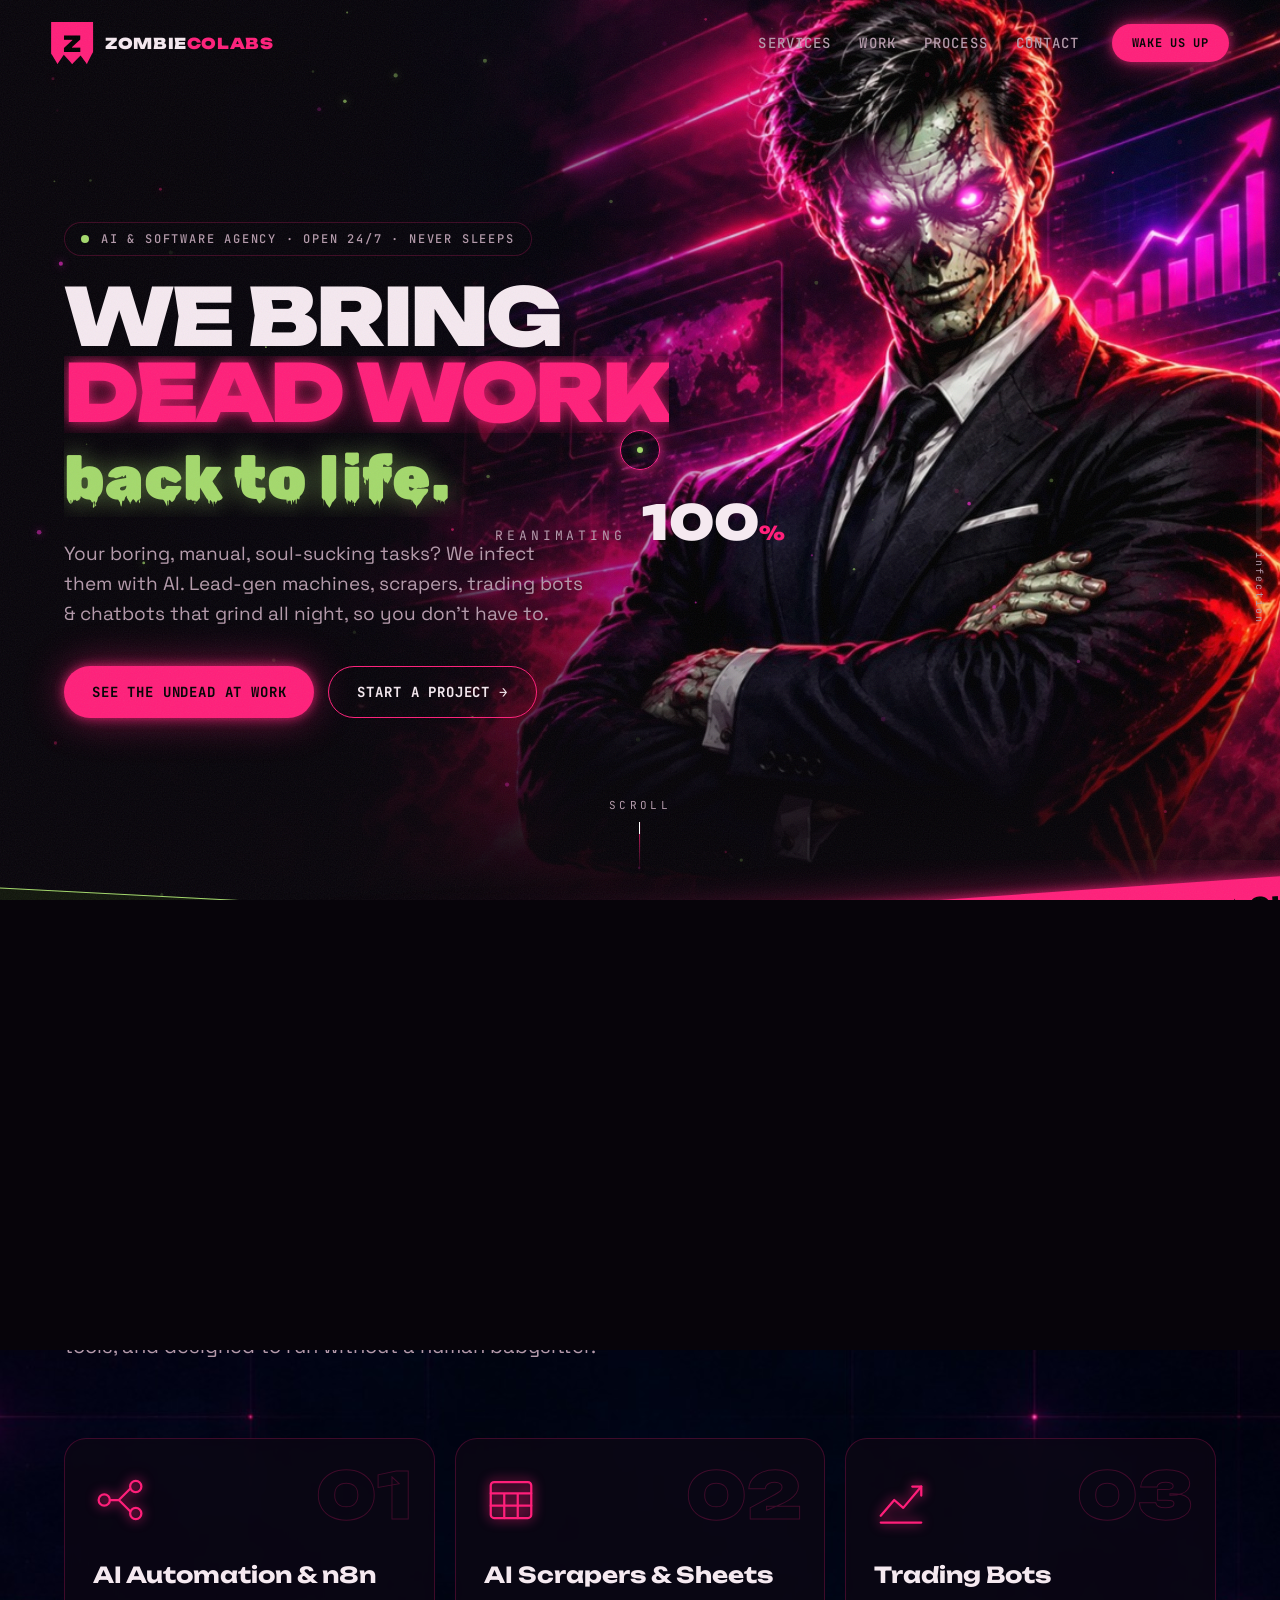
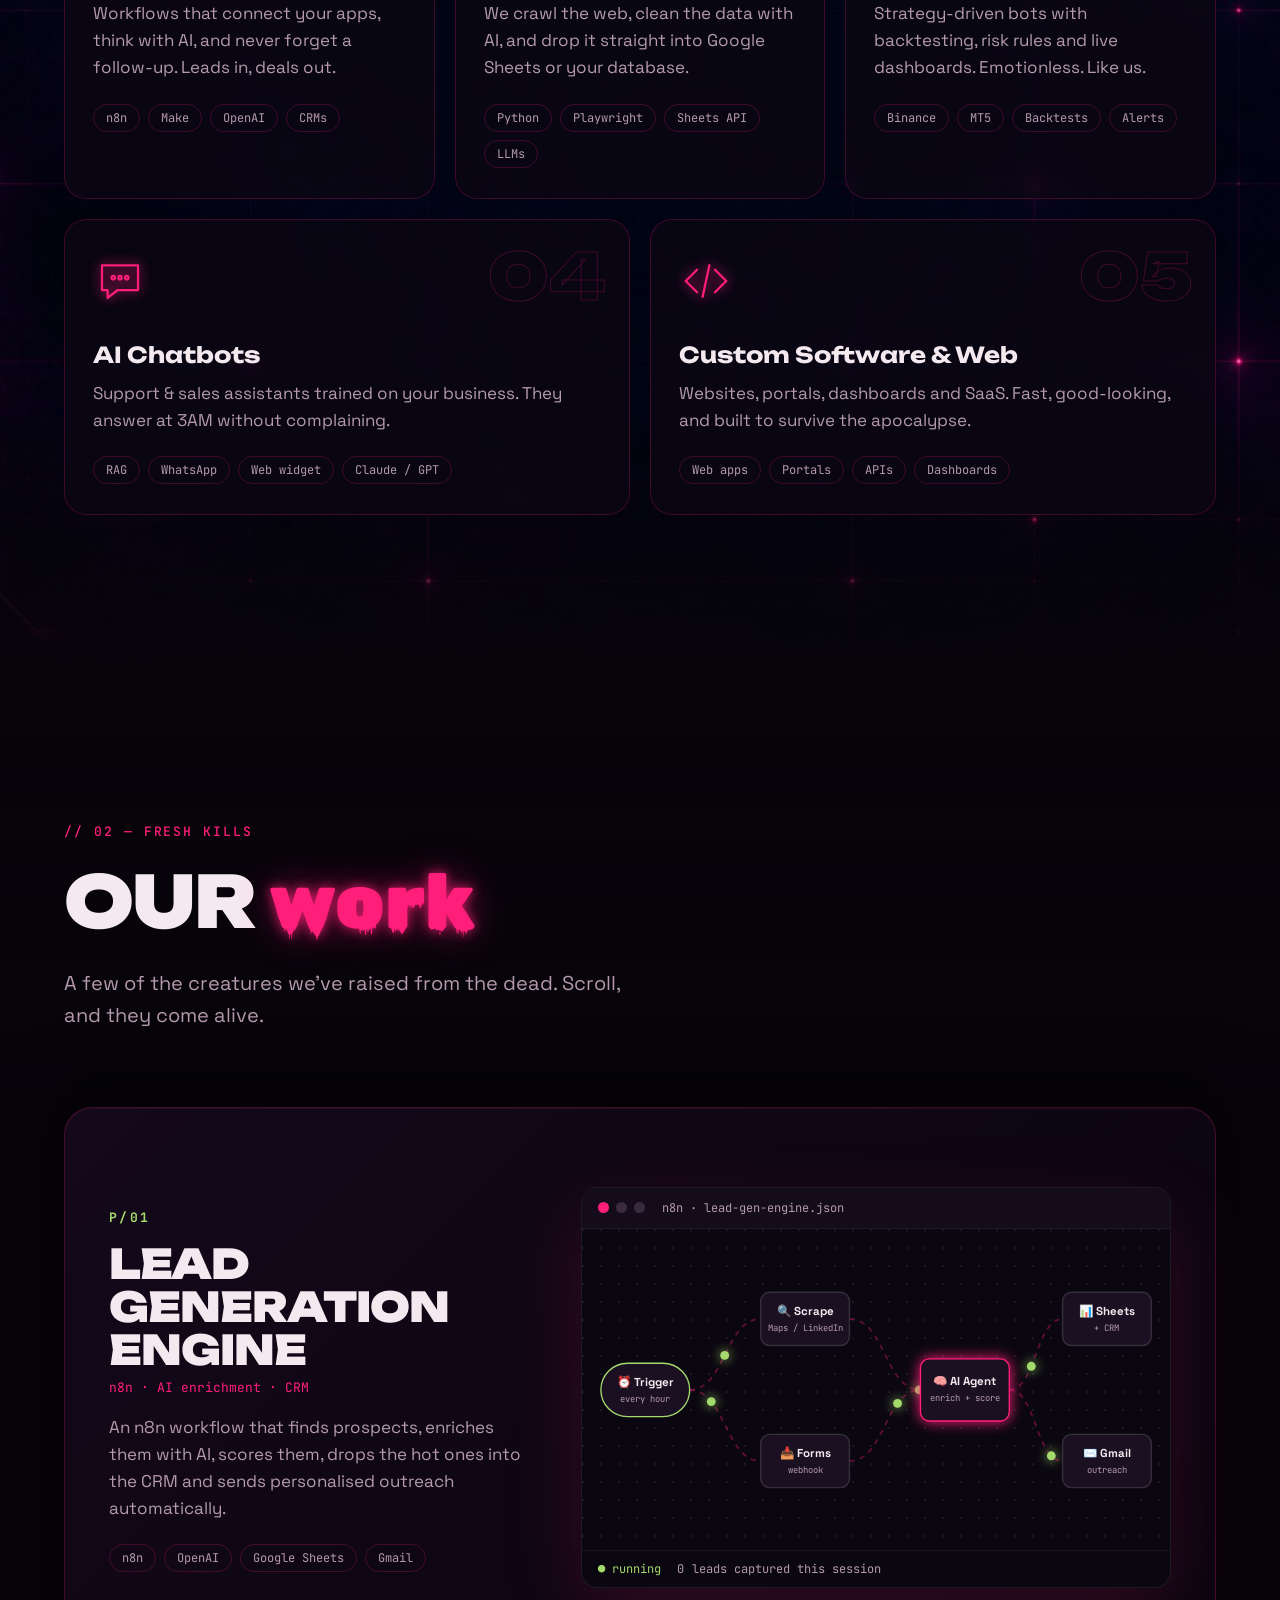
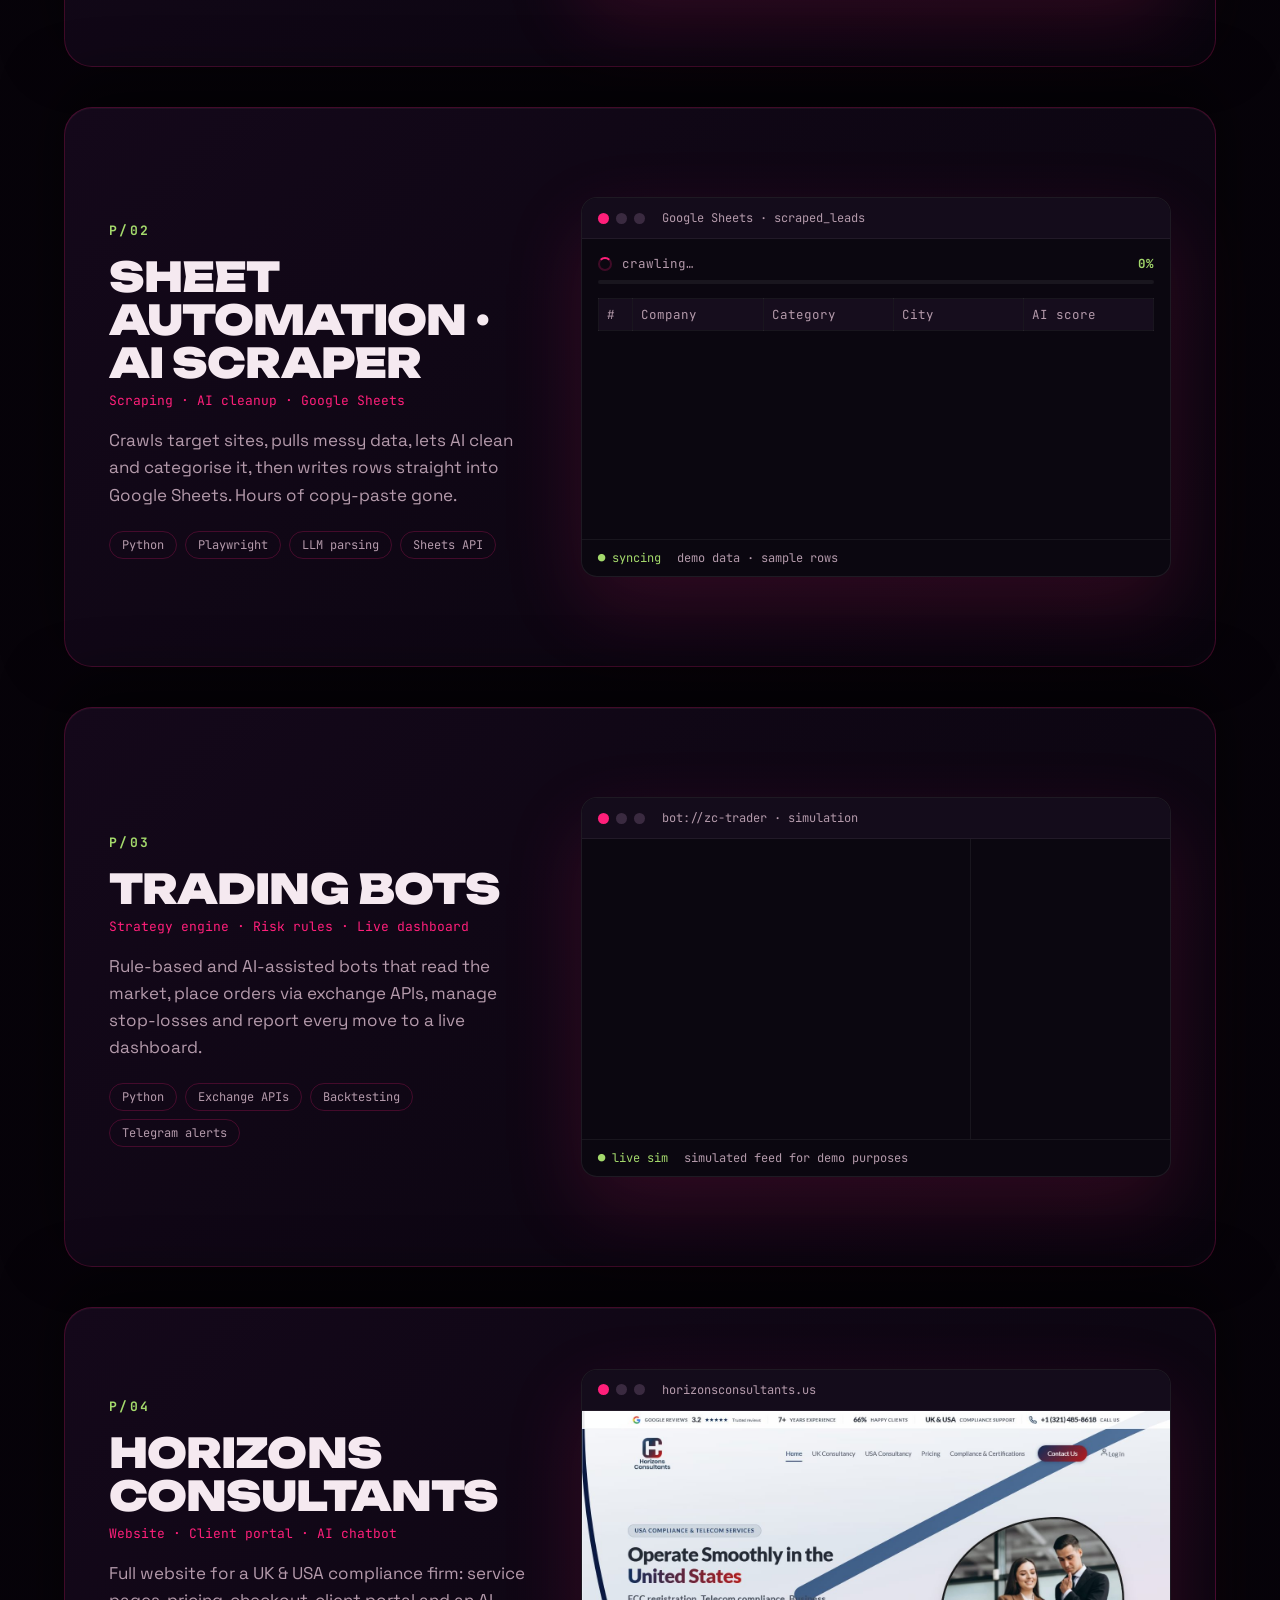
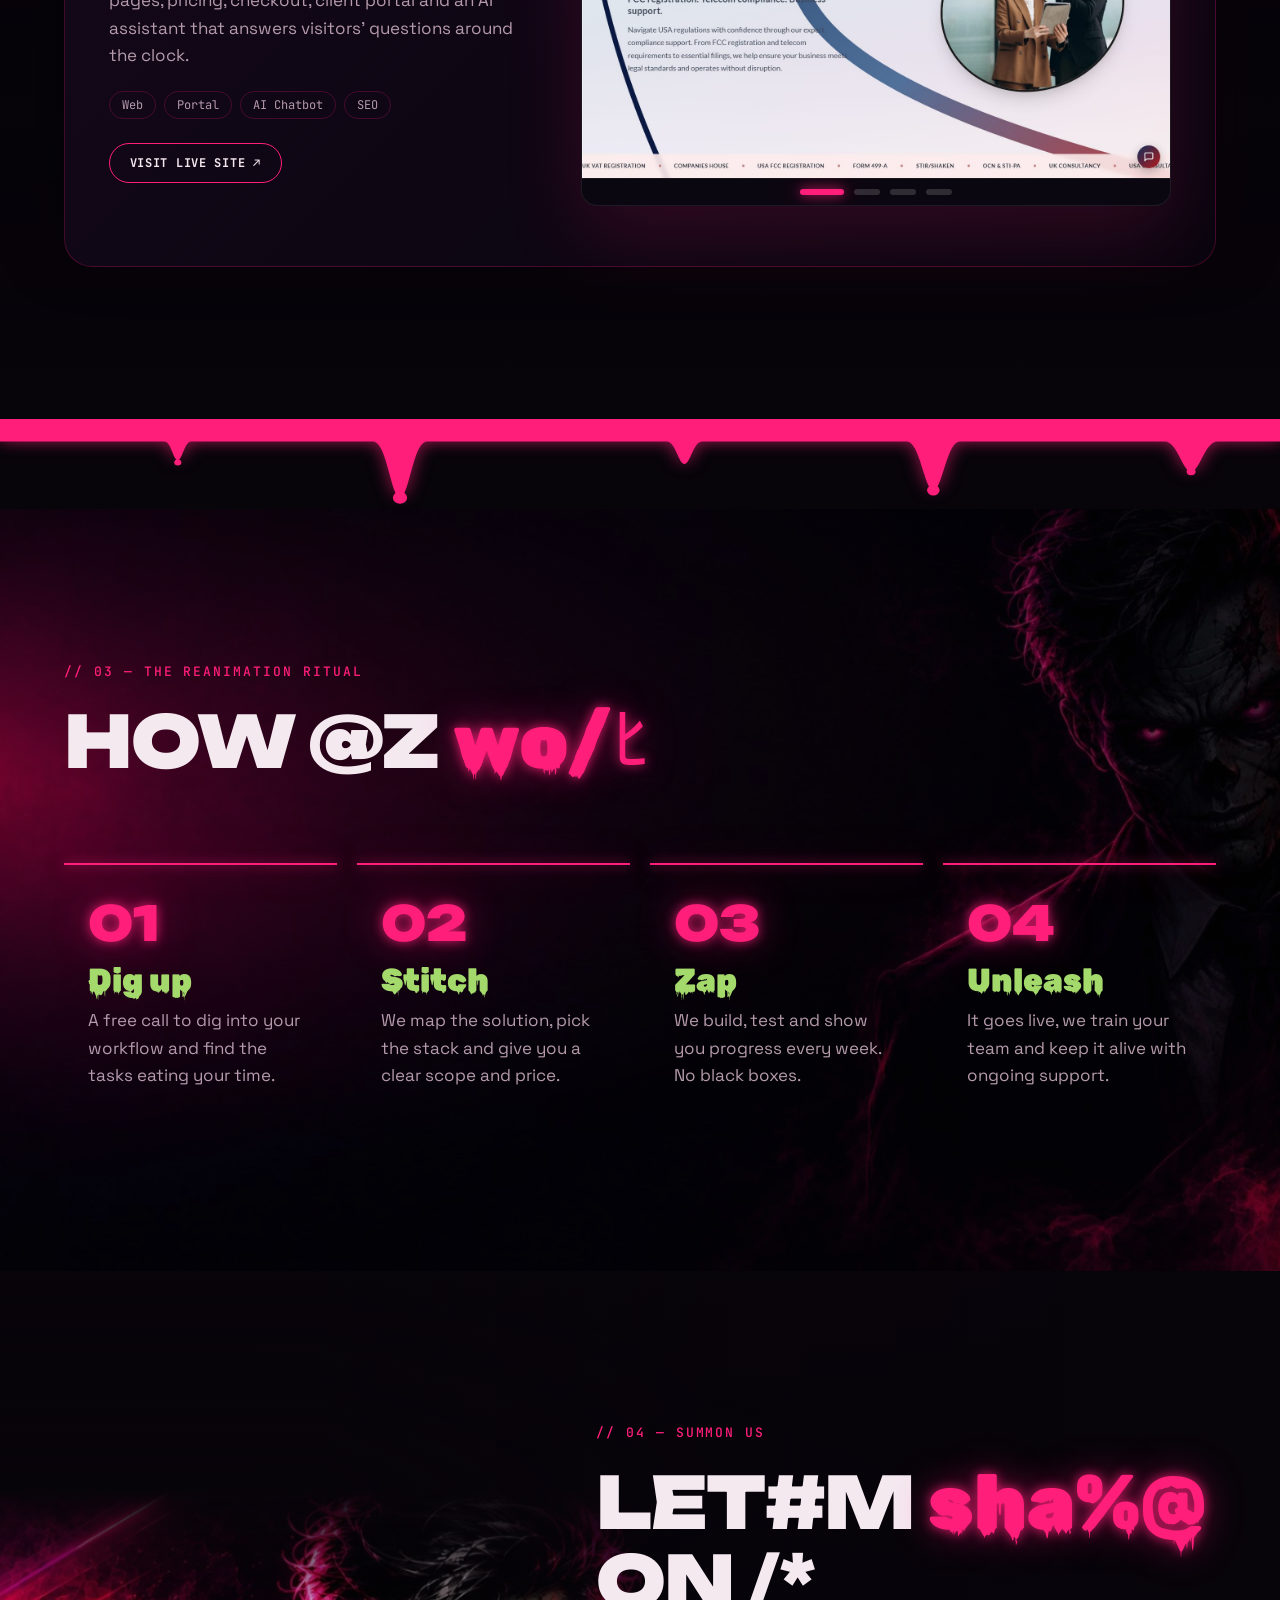
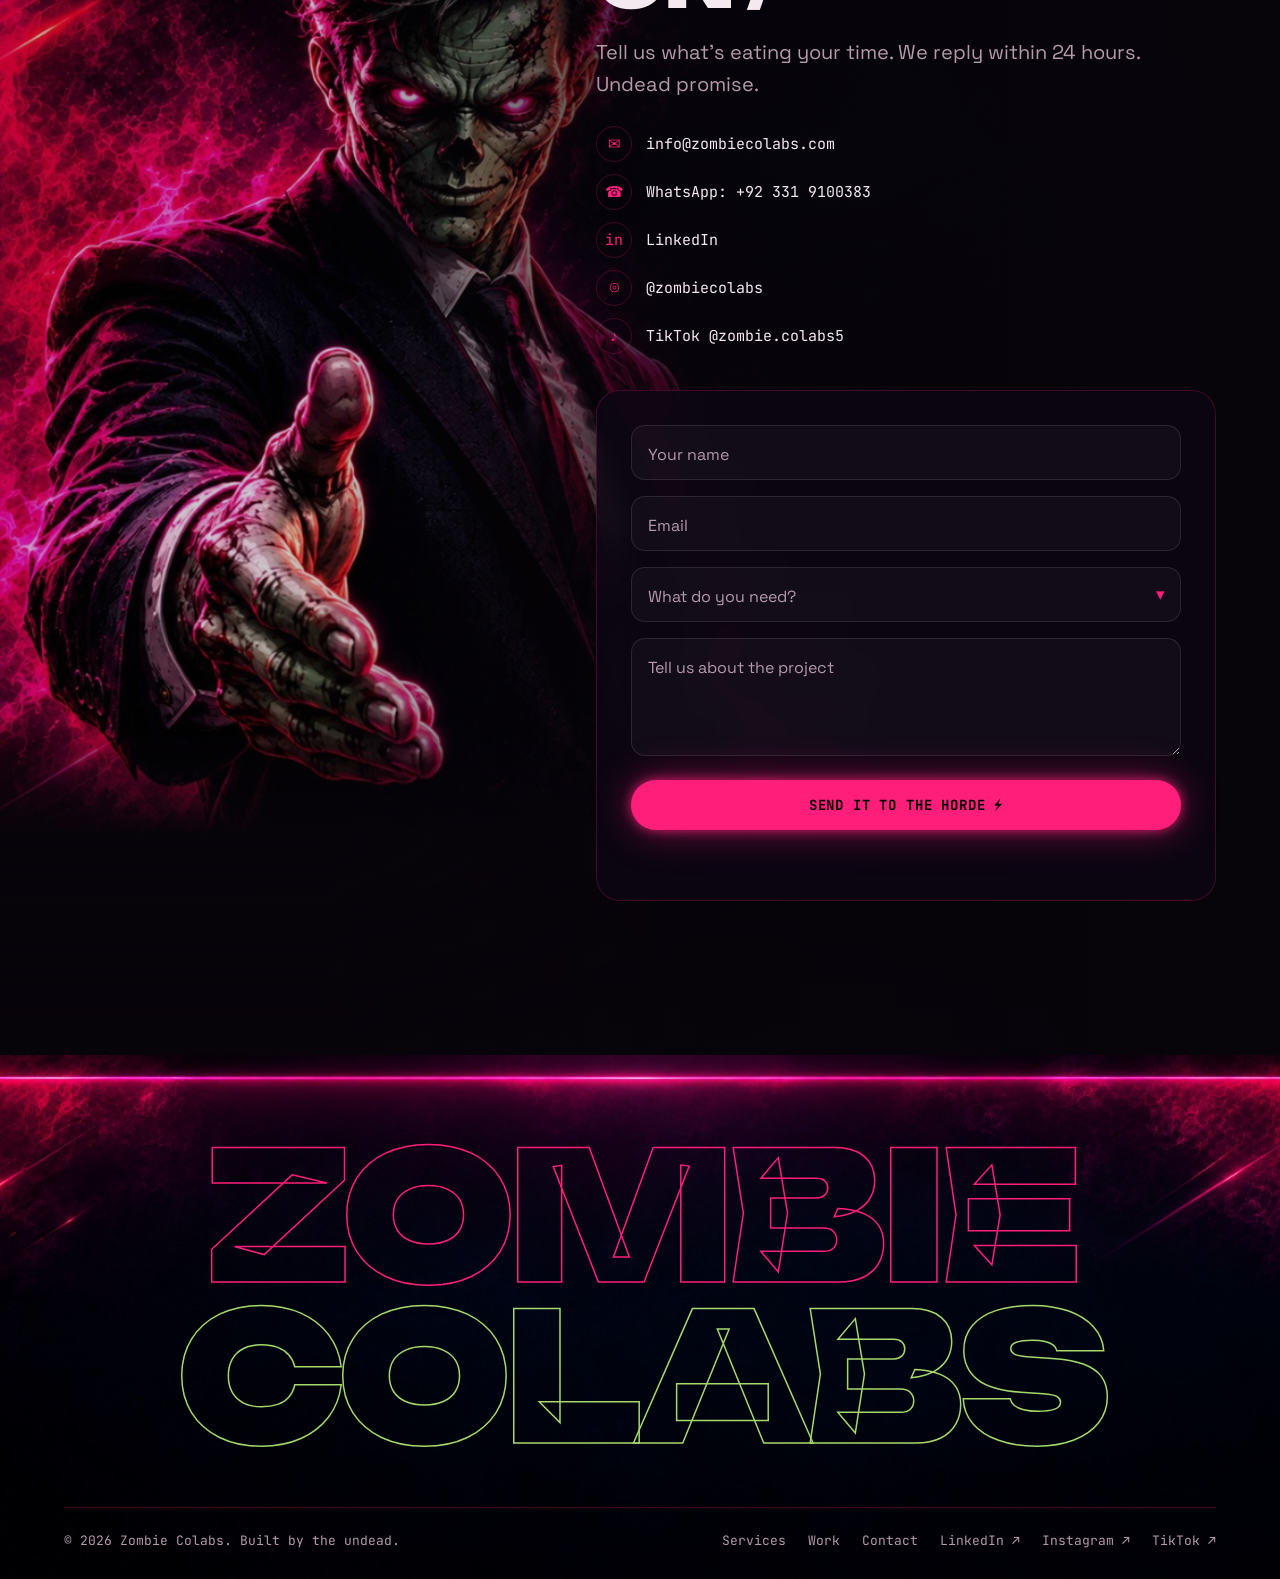
==== index.html @ 3952ccaa "Contact form: make honeypot a checkbox so autofill can't trip it Co-Authored-By: Claude Opus 5.5 <no" ====
<!DOCTYPE html>
<html lang="en">
<head>
  <meta charset="UTF-8">
  <meta name="viewport" content="width=device-width, initial-scale=1.0">
  <title>Zombie Colabs | AI & Software That Never Sleeps</title>
  <meta name="description" content="Zombie Colabs builds AI automations, n8n lead-generation workflows, AI scrapers, trading bots, chatbots and custom software that work 24/7.">
  <meta property="og:title" content="Zombie Colabs | AI & Software That Never Sleeps">
  <meta property="og:description" content="AI automations, scrapers, trading bots, chatbots and custom software. Built by the undead, for the living.">
  <meta property="og:image" content="assets/img/hero.jpg">
  <meta name="theme-color" content="#07040a">
  <link rel="icon" href="data:image/svg+xml,<svg xmlns='http://www.w3.org/2000/svg' viewBox='0 0 100 100'><text y='.9em' font-size='90'>🧟</text></svg>">
  <link rel="preconnect" href="https://fonts.googleapis.com">
  <link rel="preconnect" href="https://fonts.gstatic.com" crossorigin>
  <link href="https://fonts.googleapis.com/css2?family=Unbounded:wght@400;700;900&family=Rubik+Wet+Paint&family=Space+Grotesk:wght@400;500;700&family=JetBrains+Mono:wght@400;700&display=swap" rel="stylesheet">
  <link rel="preload" as="image" href="assets/img/hero.jpg">
  <link rel="stylesheet" href="css/style.css">
</head>
<body class="is-loading">

  <!-- ============ PRELOADER: flatline -> heartbeat -> reanimated ============ -->
  <div class="loader" id="loader" aria-hidden="true">
    <svg class="loader__ekg" viewBox="0 0 600 120" preserveAspectRatio="none">
      <path d="M0 60 H180 L200 60 L215 20 L235 105 L255 5 L275 90 L290 60 H380 L395 45 L410 75 L420 60 H600"/>
    </svg>
    <div class="loader__txt">
      <span class="loader__label">REANIMATING</span>
      <span class="loader__pct" id="loaderPct">0</span>
    </div>
    <div class="loader__curtain loader__curtain--top"></div>
    <div class="loader__curtain loader__curtain--bot"></div>
  </div>

  <!-- ============ CURSOR + SPORES ============ -->
  <div class="cursor" id="cursor"><span class="cursor__label">BITE</span></div>
  <div class="cursor-dot" id="cursorDot"></div>
  <canvas id="spores" aria-hidden="true"></canvas>
  <div class="grain" aria-hidden="true"></div>
  <div class="infection" aria-hidden="true"><span id="infectionBar"></span><em>infection</em></div>

  <!-- ============ NAV ============ -->
  <header class="nav" id="nav">
    <a href="#top" class="logo" data-hover>
      <span class="logo__mark">Z</span>
      <span class="logo__word">ZOMBIE<b>COLABS</b></span>
    </a>
    <nav class="nav__links" id="navLinks">
      <a href="#services" data-hover>Services</a>
      <a href="#work" data-hover>Work</a>
      <a href="#ritual" data-hover>Process</a>
      <a href="#contact" data-hover>Contact</a>
    </nav>
    <a href="#contact" class="btn btn--sm magnetic" data-hover><span>Wake us up</span></a>
    <button class="burger" id="burger" aria-label="Open menu" aria-expanded="false"><span></span><span></span></button>
  </header>

  <main id="top">

    <!-- ============ HERO ============ -->
    <section class="hero" id="hero">
      <div class="hero__art" id="heroArt">
        <img src="assets/img/hero.jpg" alt="Zombie Colabs mascot: a zombie in a black suit with glowing pink eyes in front of analytics dashboards">
        <i class="eye" style="--x:75.4%;--y:23.9%"></i>
        <i class="eye" style="--x:80.3%;--y:23.6%"></i>
        <div class="hero__lasers"><i></i><i></i><i></i></div>
      </div>
      <div class="hero__fog"></div>

      <div class="hero__content">
        <p class="kicker reveal"><span class="pulse"></span> AI &amp; SOFTWARE AGENCY · OPEN 24/7 · NEVER SLEEPS</p>
        <h1 class="hero__title">
          <span class="line"><span class="glitch" data-text="WE BRING">WE BRING</span></span>
          <span class="line"><span class="glitch glitch--pink" data-text="DEAD WORK">DEAD WORK</span></span>
          <span class="line"><span class="wet">back to life.</span></span>
        </h1>
        <p class="hero__sub reveal">Your boring, manual, soul-sucking tasks? We infect them with AI. Lead-gen machines, scrapers, trading bots &amp; chatbots that grind all night, so you don't have to.</p>
        <div class="hero__cta reveal">
          <a href="#work" class="btn magnetic" data-hover><span>See the undead at work</span></a>
          <a href="#contact" class="btn btn--ghost magnetic" data-hover><span>Start a project →</span></a>
        </div>
      </div>

      <a href="#services" class="scroll-hint" data-hover aria-label="Scroll down">
        <span>SCROLL</span><i></i>
      </a>
    </section>

    <!-- ============ MARQUEE X ============ -->
    <div class="tape-wrap" aria-hidden="true">
      <div class="tape tape--pink"><div class="tape__track">
        <span>AUTOMATE ✦ SCRAPE ✦ TRADE ✦ CHAT ✦ BUILD ✦ REPEAT ✦ AUTOMATE ✦ SCRAPE ✦ TRADE ✦ CHAT ✦ BUILD ✦ REPEAT ✦&nbsp;</span>
        <span>AUTOMATE ✦ SCRAPE ✦ TRADE ✦ CHAT ✦ BUILD ✦ REPEAT ✦ AUTOMATE ✦ SCRAPE ✦ TRADE ✦ CHAT ✦ BUILD ✦ REPEAT ✦&nbsp;</span>
      </div></div>
      <div class="tape tape--green"><div class="tape__track">
        <span>🧠 BRAINS NOT BUDGETS 🧠 BUILT BY THE UNDEAD 🧠 WORKS WHILE YOU SLEEP 🧠 BRAINS NOT BUDGETS 🧠 BUILT BY THE UNDEAD 🧠 WORKS WHILE YOU SLEEP&nbsp;</span>
        <span>🧠 BRAINS NOT BUDGETS 🧠 BUILT BY THE UNDEAD 🧠 WORKS WHILE YOU SLEEP 🧠 BRAINS NOT BUDGETS 🧠 BUILT BY THE UNDEAD 🧠 WORKS WHILE YOU SLEEP&nbsp;</span>
      </div></div>
    </div>

    <!-- ============ SERVICES ============ -->
    <section class="services section" id="services">
      <div class="section__head">
        <p class="tag">// 01 — THE INFECTION MENU</p>
        <h2 class="h2" data-scramble>What we <em>bite</em> into</h2>
        <p class="lead reveal">Pick your poison. Every build is custom, wired into your tools, and designed to run without a human babysitter.</p>
      </div>

      <div class="cards">
        <article class="card reveal" data-tilt data-hover>
          <div class="card__num">01</div>
          <svg class="card__ico" viewBox="0 0 48 48"><circle cx="10" cy="24" r="5"/><circle cx="38" cy="12" r="5"/><circle cx="38" cy="36" r="5"/><path d="M15 24h8m0 0 10-10M23 24l10 10"/></svg>
          <h3>AI Automation &amp; n8n</h3>
          <p>Workflows that connect your apps, think with AI, and never forget a follow-up. Leads in, deals out.</p>
          <ul class="chips"><li>n8n</li><li>Make</li><li>OpenAI</li><li>CRMs</li></ul>
        </article>
        <article class="card reveal" data-tilt data-hover>
          <div class="card__num">02</div>
          <svg class="card__ico" viewBox="0 0 48 48"><rect x="6" y="8" width="36" height="32" rx="3"/><path d="M6 18h36M18 18v22M30 18v22M6 29h36"/></svg>
          <h3>AI Scrapers &amp; Sheets</h3>
          <p>We crawl the web, clean the data with AI, and drop it straight into Google Sheets or your database.</p>
          <ul class="chips"><li>Python</li><li>Playwright</li><li>Sheets API</li><li>LLMs</li></ul>
        </article>
        <article class="card reveal" data-tilt data-hover>
          <div class="card__num">03</div>
          <svg class="card__ico" viewBox="0 0 48 48"><path d="M6 38 18 24l8 7 16-19"/><path d="M34 12h8v8"/><path d="M6 44h36"/></svg>
          <h3>Trading Bots</h3>
          <p>Strategy-driven bots with backtesting, risk rules and live dashboards. Emotionless. Like us.</p>
          <ul class="chips"><li>Binance</li><li>MT5</li><li>Backtests</li><li>Alerts</li></ul>
        </article>
        <article class="card reveal" data-tilt data-hover>
          <div class="card__num">04</div>
          <svg class="card__ico" viewBox="0 0 48 48"><path d="M8 10h32v22H22l-9 7v-7H8z"/><circle cx="18" cy="21" r="1.5"/><circle cx="24" cy="21" r="1.5"/><circle cx="30" cy="21" r="1.5"/></svg>
          <h3>AI Chatbots</h3>
          <p>Support &amp; sales assistants trained on your business. They answer at 3AM without complaining.</p>
          <ul class="chips"><li>RAG</li><li>WhatsApp</li><li>Web widget</li><li>Claude / GPT</li></ul>
        </article>
        <article class="card reveal" data-tilt data-hover>
          <div class="card__num">05</div>
          <svg class="card__ico" viewBox="0 0 48 48"><path d="m16 14-10 10 10 10M32 14l10 10-10 10M27 10l-6 28"/></svg>
          <h3>Custom Software &amp; Web</h3>
          <p>Websites, portals, dashboards and SaaS. Fast, good-looking, and built to survive the apocalypse.</p>
          <ul class="chips"><li>Web apps</li><li>Portals</li><li>APIs</li><li>Dashboards</li></ul>
        </article>
      </div>
    </section>

    <!-- ============ WORK / PROJECTS ============ -->
    <section class="work section" id="work">
      <div class="section__head">
        <p class="tag">// 02 — FRESH KILLS</p>
        <h2 class="h2" data-scramble>Our <em>work</em></h2>
        <p class="lead reveal">A few of the creatures we've raised from the dead. Scroll, and they come alive.</p>
      </div>

      <div class="stack">

        <!-- n8n lead gen -->
        <article class="proj" data-hover>
          <div class="proj__info">
            <span class="proj__idx">P/01</span>
            <h3>Lead Generation Engine</h3>
            <p class="proj__type">n8n · AI enrichment · CRM</p>
            <p>An n8n workflow that finds prospects, enriches them with AI, scores them, drops the hot ones into the CRM and sends personalised outreach automatically.</p>
            <ul class="chips"><li>n8n</li><li>OpenAI</li><li>Google Sheets</li><li>Gmail</li></ul>
          </div>
          <div class="proj__screen screen">
            <div class="screen__bar"><i></i><i></i><i></i><span>n8n · lead-gen-engine.json</span></div>
            <svg class="flow" viewBox="0 0 640 340">
              <defs>
                <path id="f1" d="M110 170 C150 170 150 90 190 90"/>
                <path id="f2" d="M110 170 C150 170 150 250 190 250"/>
                <path id="f3" d="M290 90 C330 90 330 170 370 170"/>
                <path id="f4" d="M290 250 C330 250 330 170 370 170"/>
                <path id="f5" d="M470 170 C500 170 500 90 530 90"/>
                <path id="f6" d="M470 170 C500 170 500 250 530 250"/>
              </defs>
              <g class="flow__wires">
                <use href="#f1"/><use href="#f2"/><use href="#f3"/><use href="#f4"/><use href="#f5"/><use href="#f6"/>
              </g>
              <g class="flow__packets">
                <circle r="5"><animateMotion dur="1.6s" repeatCount="indefinite"><mpath href="#f1"/></animateMotion></circle>
                <circle r="5"><animateMotion dur="1.6s" begin=".4s" repeatCount="indefinite"><mpath href="#f2"/></animateMotion></circle>
                <circle r="5"><animateMotion dur="1.6s" begin=".8s" repeatCount="indefinite"><mpath href="#f3"/></animateMotion></circle>
                <circle r="5"><animateMotion dur="1.6s" begin="1.2s" repeatCount="indefinite"><mpath href="#f4"/></animateMotion></circle>
                <circle r="5"><animateMotion dur="1.6s" begin=".2s" repeatCount="indefinite"><mpath href="#f5"/></animateMotion></circle>
                <circle r="5"><animateMotion dur="1.6s" begin="1s" repeatCount="indefinite"><mpath href="#f6"/></animateMotion></circle>
              </g>
              <g class="node node--start"><rect x="10" y="140" width="100" height="60" rx="30"/><text x="60" y="166">⏰ Trigger</text><text class="sub" x="60" y="184">every hour</text></g>
              <g class="node"><rect x="190" y="60" width="100" height="60" rx="10"/><text x="240" y="86">🔍 Scrape</text><text class="sub" x="240" y="104">Maps / LinkedIn</text></g>
              <g class="node"><rect x="190" y="220" width="100" height="60" rx="10"/><text x="240" y="246">📥 Forms</text><text class="sub" x="240" y="264">webhook</text></g>
              <g class="node node--ai"><rect x="370" y="135" width="100" height="70" rx="10"/><text x="420" y="164">🧠 AI Agent</text><text class="sub" x="420" y="182">enrich + score</text></g>
              <g class="node"><rect x="530" y="60" width="100" height="60" rx="10"/><text x="580" y="86">📊 Sheets</text><text class="sub" x="580" y="104">+ CRM</text></g>
              <g class="node"><rect x="530" y="220" width="100" height="60" rx="10"/><text x="580" y="246">✉️ Gmail</text><text class="sub" x="580" y="264">outreach</text></g>
            </svg>
            <div class="screen__foot"><span class="ok">● running</span><span id="leadCount">0</span> leads captured this session</div>
          </div>
        </article>

        <!-- sheet automation / AI scraper -->
        <article class="proj" data-hover>
          <div class="proj__info">
            <span class="proj__idx">P/02</span>
            <h3>Sheet Automation · AI Scraper</h3>
            <p class="proj__type">Scraping · AI cleanup · Google Sheets</p>
            <p>Crawls target sites, pulls messy data, lets AI clean and categorise it, then writes rows straight into Google Sheets. Hours of copy-paste gone.</p>
            <ul class="chips"><li>Python</li><li>Playwright</li><li>LLM parsing</li><li>Sheets API</li></ul>
          </div>
          <div class="proj__screen screen">
            <div class="screen__bar"><i></i><i></i><i></i><span>Google Sheets · scraped_leads</span></div>
            <div class="sheet">
              <div class="sheet__status"><span class="spin"></span><span id="scrapeUrl">crawling…</span><b id="scrapePct">0%</b></div>
              <div class="sheet__prog"><i id="scrapeBar"></i></div>
              <table>
                <thead><tr><th>#</th><th>Company</th><th>Category</th><th>City</th><th>AI score</th></tr></thead>
                <tbody id="sheetBody"></tbody>
              </table>
            </div>
            <div class="screen__foot"><span class="ok">● syncing</span> demo data · sample rows</div>
          </div>
        </article>

        <!-- trading bot -->
        <article class="proj" data-hover>
          <div class="proj__info">
            <span class="proj__idx">P/03</span>
            <h3>Trading Bots</h3>
            <p class="proj__type">Strategy engine · Risk rules · Live dashboard</p>
            <p>Rule-based and AI-assisted bots that read the market, place orders via exchange APIs, manage stop-losses and report every move to a live dashboard.</p>
            <ul class="chips"><li>Python</li><li>Exchange APIs</li><li>Backtesting</li><li>Telegram alerts</li></ul>
          </div>
          <div class="proj__screen screen">
            <div class="screen__bar"><i></i><i></i><i></i><span>bot://zc-trader · simulation</span></div>
            <div class="trade">
              <canvas id="tradeChart"></canvas>
              <ul class="trade__log" id="tradeLog"></ul>
            </div>
            <div class="screen__foot"><span class="ok">● live sim</span> simulated feed for demo purposes</div>
          </div>
        </article>

        <!-- Horizons -->
        <article class="proj" data-hover>
          <div class="proj__info">
            <span class="proj__idx">P/04</span>
            <h3>Horizons Consultants</h3>
            <p class="proj__type">Website · Client portal · AI chatbot</p>
            <p>Full website for a UK &amp; USA compliance firm: service pages, pricing, checkout, client portal and an AI assistant that answers visitors' questions around the clock.</p>
            <ul class="chips"><li>Web</li><li>Portal</li><li>AI Chatbot</li><li>SEO</li></ul>
            <a class="btn btn--ghost btn--sm magnetic" href="https://www.horizonsconsultants.us" target="_blank" rel="noopener" data-hover><span>Visit live site ↗</span></a>
          </div>
          <div class="proj__screen screen screen--shots">
            <div class="screen__bar"><i></i><i></i><i></i><span>horizonsconsultants.us</span></div>
            <div class="shots" id="shots">
              <img src="assets/img/horizons-index.jpg" alt="Horizons Consultants homepage" class="on" loading="lazy">
              <img src="assets/img/horizons-chatbot.jpg" alt="Horizons Consultants AI chatbot assistant" loading="lazy">
              <img src="assets/img/horizons-pricing.jpg" alt="Horizons Consultants pricing page" loading="lazy">
              <img src="assets/img/horizons-contact.jpg" alt="Horizons Consultants contact page" loading="lazy">
            </div>
            <div class="screen__foot shots__dots" id="shotDots"><button class="on" aria-label="Homepage"></button><button aria-label="Chatbot"></button><button aria-label="Pricing"></button><button aria-label="Contact"></button></div>
          </div>
        </article>

      </div>
    </section>

    <!-- ============ DRIP DIVIDER ============ -->
    <div class="drips" aria-hidden="true">
      <svg viewBox="0 0 1440 120" preserveAspectRatio="none">
        <path d="M0 0V30 L185 30 C192.5 30 195 55 200 55 C205 55 207.5 30 215 30 L420 30 C435 30 440 105 450 105 C460 105 465 30 480 30 L750 30 C760 30 763.333 60 770 60 C776.667 60 780 30 790 30 L1020 30 C1035 30 1040 95 1050 95 C1060 95 1065 30 1080 30 L1310 30 C1325 30 1330 70 1340 70 C1350 70 1355 30 1370 30 L1440 30 V0Z"/>
        <circle class="drop" cx="1050" cy="95" r="7"/><circle class="drop d2" cx="450" cy="105" r="8"/><circle class="drop d3" cx="1340" cy="70" r="5"/><circle class="drop d4" cx="200" cy="58" r="4"/>
      </svg>
    </div>

    <!-- ============ RITUAL / PROCESS ============ -->
    <section class="ritual section" id="ritual">
      <img class="ritual__peek" src="assets/img/peek.jpg" alt="" aria-hidden="true" loading="lazy">
      <div class="section__head">
        <p class="tag">// 03 — THE REANIMATION RITUAL</p>
        <h2 class="h2" data-scramble>How we <em>work</em></h2>
      </div>
      <ol class="steps">
        <li class="step reveal"><b>01</b><h3>Dig up</h3><p>A free call to dig into your workflow and find the tasks eating your time.</p></li>
        <li class="step reveal"><b>02</b><h3>Stitch</h3><p>We map the solution, pick the stack and give you a clear scope and price.</p></li>
        <li class="step reveal"><b>03</b><h3>Zap</h3><p>We build, test and show you progress every week. No black boxes.</p></li>
        <li class="step reveal"><b>04</b><h3>Unleash</h3><p>It goes live, we train your team and keep it alive with ongoing support.</p></li>
      </ol>
      <svg class="ritual__line" viewBox="0 0 1000 40" preserveAspectRatio="none" aria-hidden="true"><path id="ritualPath" d="M0 20 H1000"/></svg>
    </section>

    <!-- ============ CONTACT ============ -->
    <section class="contact section" id="contact">
      <div class="contact__art"><img src="assets/img/contact.jpg" alt="Zombie Colabs mascot reaching out for a handshake" loading="lazy"></div>
      <div class="contact__inner">
        <div class="contact__copy">
          <p class="tag">// 04 — SUMMON US</p>
          <h2 class="h2" data-scramble>Let's <em>shake</em> on it</h2>
          <p class="lead">Tell us what's eating your time. We reply within 24 hours. Undead promise.</p>
          <ul class="contact__list">
            <li><span>✉</span><a href="mailto:info@zombiecolabs.com" data-hover>info@zombiecolabs.com</a></li>
            <li><span>☎</span><a href="https://wa.me/923319100383" target="_blank" rel="noopener" data-hover>WhatsApp: +92 331 9100383</a></li>
            <li><span>in</span><a href="https://www.linkedin.com/company/zombiecolabs/" target="_blank" rel="noopener" data-hover>LinkedIn</a></li>
            <li><span>◎</span><a href="https://www.instagram.com/zombiecolabs/" target="_blank" rel="noopener" data-hover>@zombiecolabs</a></li>
            <li><span>♪</span><a href="https://www.tiktok.com/@zombie.colabs5" target="_blank" rel="noopener" data-hover>TikTok @zombie.colabs5</a></li>
          </ul>
        </div>

        <form class="form" id="contactForm" action="https://api.web3forms.com/submit" method="post" novalidate>
          <input type="hidden" name="access_key" value="cdd97309-7741-46fc-9783-5939002b84f5">
          <input type="hidden" name="subject" value="New lead from zombiecolabs website">
          <input type="checkbox" name="botcheck" class="hp" tabindex="-1" autocomplete="off" aria-hidden="true" style="display:none">
          <div class="field">
            <input id="f-name" name="name" type="text" required maxlength="100" placeholder=" " autocomplete="name">
            <label for="f-name">Your name</label>
          </div>
          <div class="field">
            <input id="f-email" name="email" type="email" required maxlength="150" placeholder=" " autocomplete="email">
            <label for="f-email">Email</label>
          </div>
          <div class="field field--select">
            <select id="f-service" name="service" required>
              <option value="" disabled selected hidden></option>
              <option>AI Automation / n8n</option>
              <option>AI Scraper / Sheets</option>
              <option>Trading Bot</option>
              <option>AI Chatbot</option>
              <option>Website / Software</option>
              <option>Not sure yet</option>
            </select>
            <label for="f-service">What do you need?</label>
          </div>
          <div class="field">
            <textarea id="f-msg" name="message" rows="4" required maxlength="3000" placeholder=" "></textarea>
            <label for="f-msg">Tell us about the project</label>
          </div>
          <button class="btn btn--full magnetic" type="submit" data-hover><span>Send it to the horde ⚡</span></button>
          <p class="form__msg" id="formMsg" role="status" aria-live="polite"></p>
        </form>
      </div>
    </section>
  </main>

  <!-- ============ FOOTER ============ -->
  <footer class="footer">
    <div class="footer__big" aria-hidden="true"><span>ZOMBIE</span><span>COLABS</span></div>
    <div class="footer__row">
      <p>© <span id="year"></span> Zombie Colabs. Built by the undead.</p>
      <nav>
        <a href="#services" data-hover>Services</a>
        <a href="#work" data-hover>Work</a>
        <a href="#contact" data-hover>Contact</a>
        <a href="https://www.linkedin.com/company/zombiecolabs/" target="_blank" rel="noopener" data-hover>LinkedIn ↗</a>
        <a href="https://www.instagram.com/zombiecolabs/" target="_blank" rel="noopener" data-hover>Instagram ↗</a>
        <a href="https://www.tiktok.com/@zombie.colabs5" target="_blank" rel="noopener" data-hover>TikTok ↗</a>
      </nav>
    </div>
  </footer>

  <script src="js/main.js"></script>
</body>
</html>
---- css/style.css ----
/* ================= ZOMBIE COLABS ================= */
:root {
  --bg: #07040a;
  --bg2: #0d0714;
  --ink: #f5e9f0;
  --dim: #b49aab;
  --pink: #ff1f7a;
  --mag: #ff2bd6;
  --red: #ff2a3d;
  --green: #a4d96c;          /* zombie skin */
  --line: rgba(255, 31, 122, .22);
  --glow: 0 0 12px rgba(255, 31, 122, .8), 0 0 40px rgba(255, 31, 122, .45);
  --ease: cubic-bezier(.16, 1, .3, 1);
  --boing: cubic-bezier(.34, 1.56, .64, 1);
  --display: "Unbounded", sans-serif;
  --wet: "Rubik Wet Paint", cursive;
  --body: "Space Grotesk", sans-serif;
  --mono: "JetBrains Mono", monospace;
}

*, *::before, *::after { box-sizing: border-box; margin: 0; padding: 0; }
html { scroll-behavior: smooth; }
body {
  background: var(--bg);
  color: var(--ink);
  font: 400 17px/1.6 var(--body);
  overflow-x: hidden;
  -webkit-font-smoothing: antialiased;
}
body.is-loading { overflow: hidden; }
img { display: block; max-width: 100%; }
a { color: inherit; text-decoration: none; }
button { font: inherit; color: inherit; background: none; border: 0; cursor: pointer; }
::selection { background: var(--pink); color: #000; }
:focus-visible { outline: 2px dashed var(--green); outline-offset: 4px; }

/* ---------- Loader ---------- */
.loader {
  position: fixed; inset: 0; z-index: 1000;
  display: grid; place-items: center; align-content: center; gap: 24px;
  pointer-events: none;
}
.loader__curtain { position: absolute; left: 0; right: 0; height: 50%; background: var(--bg); z-index: -1; transition: transform 1s var(--ease); }
.loader__curtain--top { top: 0; }
.loader__curtain--bot { bottom: 0; }
.loader__ekg { width: min(600px, 80vw); height: 120px; overflow: visible; transition: opacity .3s; }
.loader__ekg path {
  fill: none; stroke: var(--pink); stroke-width: 3; stroke-linejoin: round;
  filter: drop-shadow(0 0 6px var(--pink));
  stroke-dasharray: 900; stroke-dashoffset: 900;
  animation: ekg 1.4s linear infinite;
}
@keyframes ekg { to { stroke-dashoffset: -900; } }
.loader__txt { display: flex; gap: 16px; align-items: baseline; font-family: var(--mono); letter-spacing: .3em; font-size: 13px; color: var(--dim); transition: opacity .3s; }
.loader__pct { font: 900 48px var(--display); color: var(--ink); letter-spacing: 0; min-width: 3ch; }
.loader__pct::after { content: "%"; font-size: .4em; color: var(--pink); }
.loader.done .loader__ekg, .loader.done .loader__txt { opacity: 0; }
.loader.done .loader__curtain--top { transform: translateY(-100%); }
.loader.done .loader__curtain--bot { transform: translateY(100%); }

/* ---------- Cursor ---------- */
.cursor, .cursor-dot { position: fixed; top: 0; left: 0; pointer-events: none; z-index: 999; border-radius: 50%; }
.cursor {
  width: 40px; height: 40px; margin: -20px 0 0 -20px;
  border: 1.5px solid var(--pink); box-shadow: var(--glow);
  display: grid; place-items: center;
  transition: width .35s var(--boing), height .35s var(--boing), margin .35s var(--boing), background .3s;
  mix-blend-mode: screen;
}
.cursor__label { font: 700 11px var(--mono); letter-spacing: .1em; color: #000; opacity: 0; transition: opacity .2s; }
.cursor.hover { width: 76px; height: 76px; margin: -38px 0 0 -38px; background: var(--pink); }
.cursor.hover .cursor__label { opacity: 1; }
.cursor.click { transform: scale(.7); }
.cursor-dot { width: 6px; height: 6px; margin: -3px 0 0 -3px; background: var(--green); box-shadow: 0 0 10px var(--green); }
@media (hover: none), (pointer: coarse) { .cursor, .cursor-dot { display: none; } }
@media (hover: hover) and (pointer: fine) { body, a, button, input, textarea, select { cursor: none; } }

/* ---------- Ambient layers ---------- */
#spores { position: fixed; inset: 0; z-index: 1; pointer-events: none; }
.grain {
  position: fixed; inset: -50%; z-index: 998; pointer-events: none; opacity: .07;
  background-image: url("data:image/svg+xml,%3Csvg xmlns='http://www.w3.org/2000/svg' width='200' height='200'%3E%3Cfilter id='n'%3E%3CfeTurbulence type='fractalNoise' baseFrequency='.85' numOctaves='3' stitchTiles='stitch'/%3E%3C/filter%3E%3Crect width='100%25' height='100%25' filter='url(%23n)'/%3E%3C/svg%3E");
  animation: grain 1s steps(6) infinite;
}
@keyframes grain {
  0% { transform: translate(0, 0); } 20% { transform: translate(-5%, 4%); } 40% { transform: translate(3%, -6%); }
  60% { transform: translate(-7%, -2%); } 80% { transform: translate(5%, 7%); } 100% { transform: translate(0, 0); }
}
.infection {
  position: fixed; right: 18px; top: 50%; z-index: 50; transform: translateY(-50%);
  width: 6px; height: 180px; border-radius: 6px; background: rgba(255, 255, 255, .06); overflow: visible;
}
.infection span { position: absolute; left: 0; right: 0; bottom: 0; height: 0; border-radius: 6px; background: linear-gradient(var(--green), var(--pink)); box-shadow: var(--glow); }
.infection em { position: absolute; top: 100%; left: 50%; margin-top: 12px; font: 400 10px var(--mono); letter-spacing: .2em; color: var(--dim); writing-mode: vertical-rl; transform: translateX(-50%); font-style: normal; }
@media (max-width: 760px) { .infection { display: none; } }

/* ---------- Nav ---------- */
.nav {
  position: fixed; top: 0; left: 0; right: 0; z-index: 100;
  display: flex; align-items: center; gap: 32px;
  padding: 22px clamp(16px, 4vw, 56px);
  transition: padding .4s var(--ease), background .4s, backdrop-filter .4s, transform .5s var(--ease);
}
.nav.scrolled { padding-block: 12px; background: rgba(7, 4, 10, .6); backdrop-filter: blur(14px); border-bottom: 1px solid var(--line); }
.nav.hide { transform: translateY(-110%); }
.logo { display: flex; align-items: center; gap: 12px; margin-right: auto; }
.logo__mark {
  width: 42px; height: 42px; display: grid; place-items: center;
  font: 900 22px var(--display); color: #000; background: var(--pink);
  clip-path: polygon(0 0, 100% 0, 100% 70%, 85% 100%, 70% 80%, 50% 100%, 30% 78%, 15% 100%, 0 75%);
  box-shadow: var(--glow); transition: transform .5s var(--boing);
}
.logo:hover .logo__mark { transform: rotate(-12deg) scale(1.1); }
.logo__word { font: 900 15px var(--display); letter-spacing: .04em; }
.logo__word b { color: var(--pink); font-weight: 900; }
.nav__links { display: flex; gap: 28px; }
.nav__links a { position: relative; font: 500 14px var(--mono); letter-spacing: .08em; text-transform: uppercase; color: var(--dim); transition: color .3s; }
.nav__links a::after { content: ""; position: absolute; left: 0; right: 100%; bottom: -6px; height: 2px; background: var(--pink); box-shadow: var(--glow); transition: right .4s var(--ease); }
.nav__links a:hover, .nav__links a.active { color: var(--ink); }
.nav__links a:hover::after, .nav__links a.active::after { right: 0; }
.burger { display: none; width: 44px; height: 44px; position: relative; }
.burger span { position: absolute; left: 10px; right: 10px; height: 2px; background: var(--ink); transition: transform .4s var(--ease), top .4s var(--ease); }
.burger span:first-child { top: 17px; }
.burger span:last-child { top: 25px; }
.burger[aria-expanded="true"] span:first-child { top: 21px; transform: rotate(45deg); }
.burger[aria-expanded="true"] span:last-child { top: 21px; transform: rotate(-45deg); }

@media (max-width: 860px) {
  .nav > .btn { display: none; }
  .burger { display: block; z-index: 2; }
  .nav__links {
    position: fixed; inset: 0; flex-direction: column; justify-content: center; align-items: center; gap: 28px;
    background: rgba(7, 4, 10, .96); backdrop-filter: blur(10px);
    clip-path: circle(0 at calc(100% - 38px) 38px); transition: clip-path .7s var(--ease);
  }
  .nav__links.open { clip-path: circle(150% at calc(100% - 38px) 38px); }
  .nav__links a { font: 900 32px var(--display); color: var(--ink); }
}

/* ---------- Buttons ---------- */
.btn {
  --bx: 50%; --by: 50%;
  position: relative; display: inline-flex; align-items: center; justify-content: center;
  padding: 16px 28px; border-radius: 100px; overflow: hidden; isolation: isolate;
  font: 700 14px var(--mono); letter-spacing: .06em; text-transform: uppercase;
  color: #000; background: var(--pink); box-shadow: var(--glow);
  transition: transform .4s var(--boing), box-shadow .3s, color .3s;
}
.btn::before {
  content: ""; position: absolute; left: var(--bx); top: var(--by); z-index: -1;
  width: 0; height: 0; border-radius: 50%; background: var(--green);
  transform: translate(-50%, -50%); transition: width .5s var(--ease), height .5s var(--ease);
}
.btn:hover::before { width: 260%; height: 260%; }
.btn span { display: inline-block; pointer-events: none; }
.btn--ghost { color: var(--ink); background: transparent; border: 1.5px solid var(--pink); box-shadow: none; }
.btn--ghost:hover { color: #000; }
.btn--sm { padding: 11px 20px; font-size: 12px; }
.btn--full { width: 100%; }

/* ---------- Common ---------- */
.section { position: relative; z-index: 2; padding: clamp(90px, 12vw, 160px) clamp(16px, 5vw, 72px); }
.section__head { max-width: 900px; margin-bottom: clamp(48px, 6vw, 80px); }
.tag { font: 500 13px var(--mono); letter-spacing: .15em; color: var(--pink); margin-bottom: 16px; }
.h2 { font: 900 clamp(36px, 5.6vw, 84px)/.95 var(--display); letter-spacing: -.03em; text-transform: uppercase; }
.h2 em { font: 400 1.08em var(--wet); color: var(--pink); text-transform: lowercase; text-shadow: var(--glow); letter-spacing: 0; }
.lead { margin-top: 20px; max-width: 560px; font-size: clamp(17px, 1.6vw, 20px); color: var(--dim); }
.chips { display: flex; flex-wrap: wrap; gap: 8px; list-style: none; }
.chips li { padding: 5px 12px; border: 1px solid var(--line); border-radius: 100px; font: 400 12px var(--mono); color: var(--dim); }

.reveal { opacity: 0; transform: translateY(40px) rotate(1.5deg); filter: blur(6px); transition: opacity 1s var(--ease), transform 1s var(--ease), filter 1s var(--ease); transition-delay: var(--d, 0s); }
.reveal.in { opacity: 1; transform: none; filter: none; }

/* ---------- Hero ---------- */
.hero { position: relative; min-height: 100svh; display: flex; align-items: center; overflow: hidden; padding: 120px clamp(16px, 5vw, 72px) 80px; }
.hero__art {
  position: absolute; top: 0; right: 0; height: 100%; aspect-ratio: 1600 / 831; min-width: 100%;
  transform: translate3d(var(--px, 0), var(--py, 0), 0) scale(1.06);
  transition: transform .8s var(--ease);
}
.hero__art img { width: 100%; height: 100%; object-fit: cover; object-position: right center; }
.eye {
  position: absolute; left: var(--x); top: var(--y); width: 1.6%; aspect-ratio: 1;
  transform: translate(-50%, -50%); border-radius: 50%;
  background: radial-gradient(circle, #fff 0 15%, var(--mag) 40%, transparent 70%);
  mix-blend-mode: screen; filter: blur(1px);
  animation: stare 4s ease-in-out infinite;
}
.eye::after { content: ""; position: absolute; inset: -250%; border-radius: 50%; background: radial-gradient(circle, rgba(255, 43, 214, .55), transparent 60%); animation: stare 4s ease-in-out infinite; }
@keyframes stare {
  0%, 100% { opacity: .75; transform: translate(-50%, -50%) scale(1); }
  45% { opacity: 1; transform: translate(-50%, -50%) scale(1.35); }
  48% { opacity: .1; }
  51% { opacity: 1; }
}
.eye::after { animation-name: halo; }
@keyframes halo { 0%, 100% { opacity: .6; transform: scale(1); } 45% { opacity: 1; transform: scale(1.3); } 48% { opacity: 0; } }
.hero.zap .eye { animation: zap .5s steps(2) 3; }
@keyframes zap { 50% { opacity: 0; } }

.hero__lasers i {
  position: absolute; height: 2px; width: 40%; left: -40%;
  background: linear-gradient(90deg, transparent, var(--mag), #fff);
  box-shadow: 0 0 12px var(--mag); transform: rotate(-24deg); transform-origin: left;
  animation: laser 5s linear infinite;
}
.hero__lasers i:nth-child(1) { top: 70%; }
.hero__lasers i:nth-child(2) { top: 40%; animation-delay: 1.8s; animation-duration: 6s; }
.hero__lasers i:nth-child(3) { top: 95%; animation-delay: 3.3s; animation-duration: 4.4s; }
@keyframes laser { 0% { left: -40%; opacity: 0; } 10% { opacity: 1; } 60%, 100% { left: 120%; opacity: 0; } }

.hero__fog {
  position: absolute; inset: 0; pointer-events: none;
  background:
    linear-gradient(90deg, var(--bg) 0%, rgba(7, 4, 10, .85) 30%, transparent 62%),
    linear-gradient(0deg, var(--bg) 0%, transparent 30%);
}
.hero__content { position: relative; z-index: 3; max-width: 760px; }
.kicker { display: inline-flex; align-items: center; gap: 12px; font: 500 12px var(--mono); letter-spacing: .15em; color: var(--dim); padding: 8px 16px; border: 1px solid var(--line); border-radius: 100px; background: rgba(7, 4, 10, .5); }
.pulse { width: 8px; height: 8px; border-radius: 50%; background: var(--green); box-shadow: 0 0 0 0 var(--green); animation: pulse 1.6s infinite; }
@keyframes pulse { 70% { box-shadow: 0 0 0 10px transparent; } 100% { box-shadow: 0 0 0 0 transparent; } }

.hero__title { margin: 24px 0 22px; font: 900 clamp(40px, 6.2vw, 108px)/.92 var(--display); letter-spacing: -.04em; }
.hero__title .line { display: block; overflow: hidden; padding-bottom: .04em; white-space: nowrap; }
.settled .hero__title .line { overflow: visible; }
.hero__title .line > * { display: inline-block; transform: translateY(110%) skewY(8deg); transition: transform 1.2s var(--ease); }
.loaded .hero__title .line > * { transform: none; }
.loaded .hero__title .line:nth-child(2) > * { transition-delay: .12s; }
.loaded .hero__title .line:nth-child(3) > * { transition-delay: .24s; }
.wet { font: 400 .78em var(--wet); color: var(--green); text-shadow: 0 0 24px rgba(164, 217, 108, .5); letter-spacing: 0; }
.hero__sub { max-width: 520px; font-size: clamp(16px, 1.5vw, 19px); color: var(--dim); }
.hero__cta { display: flex; flex-wrap: wrap; gap: 14px; margin-top: 36px; }

/* glitch */
.glitch { position: relative; }
.glitch--pink { color: var(--pink); text-shadow: var(--glow); }
.glitch::before, .glitch::after {
  content: attr(data-text); position: absolute; inset: 0; pointer-events: none; opacity: 0;
}
.glitch::before { color: var(--mag); transform: translateX(-3px); }
.glitch::after { color: var(--green); transform: translateX(3px); }
.glitch.go::before { animation: glA .45s steps(2) both; }
.glitch.go::after { animation: glB .45s steps(2) both; }
@keyframes glA {
  0% { opacity: .9; clip-path: inset(10% 0 60% 0); } 25% { clip-path: inset(50% 0 20% 0); transform: translateX(-6px); }
  50% { clip-path: inset(80% 0 5% 0); transform: translateX(4px); } 75% { clip-path: inset(30% 0 45% 0); } 100% { opacity: 0; }
}
@keyframes glB {
  0% { opacity: .9; clip-path: inset(70% 0 10% 0); } 25% { clip-path: inset(20% 0 55% 0); transform: translateX(6px); }
  50% { clip-path: inset(5% 0 80% 0); transform: translateX(-4px); } 75% { clip-path: inset(45% 0 30% 0); } 100% { opacity: 0; }
}

.scroll-hint { position: absolute; left: 50%; bottom: 28px; z-index: 3; transform: translateX(-50%); display: grid; justify-items: center; gap: 10px; font: 400 11px var(--mono); letter-spacing: .3em; color: var(--dim); }
.scroll-hint i { width: 1px; height: 50px; background: linear-gradient(var(--pink), transparent); position: relative; overflow: hidden; }
.scroll-hint i::after { content: ""; position: absolute; left: -1px; width: 3px; height: 12px; background: #fff; animation: drop 1.6s var(--ease) infinite; }
@keyframes drop { from { top: -12px; } to { top: 100%; } }

/* ---------- Tapes ---------- */
.tape-wrap { position: relative; z-index: 3; height: 180px; margin: -40px 0; display: grid; place-items: center; overflow: hidden; }
.tape { position: absolute; left: -5%; width: 110%; padding: 14px 0; overflow: hidden; white-space: nowrap; }
.tape--pink { background: var(--pink); color: #000; transform: rotate(-4deg); box-shadow: var(--glow); z-index: 2; }
.tape--green { background: #10150b; color: var(--green); border-block: 1px solid var(--green); transform: rotate(3deg); }
.tape__track { display: inline-flex; animation: tape 30s linear infinite; }
.tape--green .tape__track { animation-direction: reverse; animation-duration: 40s; }
.tape span { font: 900 22px var(--display); letter-spacing: .02em; }
.tape--green span { font: 400 20px var(--wet); }
@keyframes tape { to { transform: translateX(-50%); } }
.tape-wrap:hover .tape__track { animation-play-state: paused; }

/* ---------- Services ---------- */
.services { background: url("../assets/img/grid.jpg") center / cover; }
.services::before { content: ""; position: absolute; inset: 0; background: linear-gradient(var(--bg), transparent 20%, transparent 80%, var(--bg)); pointer-events: none; }
.services > * { position: relative; }
.cards { display: grid; grid-template-columns: repeat(6, 1fr); gap: 20px; perspective: 1200px; }
.card { grid-column: span 2; }
.card:nth-child(n+4) { grid-column: span 3; }
@media (max-width: 1000px) { .card, .card:nth-child(n+4) { grid-column: span 3; } .card:last-child { grid-column: span 6; } }
@media (max-width: 640px) { .card, .card:nth-child(n+4), .card:last-child { grid-column: span 6; } }
.card {
  --mx: 50%; --my: 50%; --rx: 0deg; --ry: 0deg;
  position: relative; overflow: hidden; padding: 34px 28px 30px; border-radius: 22px;
  background: rgba(13, 7, 20, .72); border: 1px solid var(--line); backdrop-filter: blur(6px);
  transform: rotateX(var(--rx)) rotateY(var(--ry));
  transition: transform .5s var(--ease), border-color .3s, opacity 1s var(--ease), filter 1s var(--ease);
  transform-style: preserve-3d;
}
.card.reveal:not(.in) { transform: translateY(60px) rotate(2deg); }
.card.reveal.in { transform: rotateX(var(--rx)) rotateY(var(--ry)); }
.card::before { /* infection spot */
  content: ""; position: absolute; inset: 0; pointer-events: none; opacity: 0; transition: opacity .4s;
  background: radial-gradient(420px circle at var(--mx) var(--my), rgba(255, 31, 122, .28), transparent 45%);
}
.card::after { /* scanline */
  content: ""; position: absolute; left: 0; right: 0; top: -30%; height: 30%; pointer-events: none;
  background: linear-gradient(transparent, rgba(164, 217, 108, .12), transparent);
}
.card:hover { border-color: var(--pink); }
.card:hover::before { opacity: 1; }
.card:hover::after { animation: scan 1.4s linear infinite; }
@keyframes scan { to { top: 130%; } }
.card__num { position: absolute; right: 22px; top: 16px; font: 900 64px var(--display); color: transparent; -webkit-text-stroke: 1px var(--line); transition: -webkit-text-stroke-color .3s; }
.card:hover .card__num { -webkit-text-stroke-color: var(--pink); }
.card__ico { width: 54px; height: 54px; fill: none; stroke: var(--pink); stroke-width: 2; stroke-linecap: round; stroke-linejoin: round; filter: drop-shadow(0 0 6px var(--pink)); margin-bottom: 26px; transition: transform .6s var(--boing); }
.card:hover .card__ico { transform: translateZ(40px) rotate(-8deg) scale(1.1); }
.card h3 { font: 700 22px/1.2 var(--display); margin-bottom: 12px; transform: translateZ(20px); }
.card p { color: var(--dim); margin-bottom: 22px; }

/* ---------- Work: sticky stacking ---------- */
.work { background: url("../assets/img/work.jpg") center top / cover fixed; }
.work::before { content: ""; position: absolute; inset: 0; background: linear-gradient(var(--bg), rgba(7, 4, 10, .55) 15%, rgba(7, 4, 10, .55) 85%, var(--bg)); pointer-events: none; }
.work > * { position: relative; }
.stack { display: grid; gap: 40px; }
.proj {
  position: sticky; top: calc(90px + var(--i, 0) * 18px);
  display: grid; grid-template-columns: minmax(0, 5fr) minmax(0, 7fr); gap: clamp(24px, 4vw, 56px); align-items: center;
  padding: clamp(22px, 3.4vw, 44px); border-radius: 28px;
  background: linear-gradient(135deg, #14081a, #09050e);
  border: 1px solid var(--line);
  box-shadow: 0 -20px 60px rgba(0, 0, 0, .6), inset 0 1px 0 rgba(255, 255, 255, .04);
  transform-origin: 50% 0; transform: scale(var(--s, 1)); filter: brightness(var(--b, 1));
  min-height: min(560px, 80vh);
}
.proj__idx { font: 700 13px var(--mono); color: var(--green); letter-spacing: .2em; }
.proj h3 { font: 900 clamp(26px, 3.2vw, 42px)/1.05 var(--display); margin: 12px 0 8px; text-transform: uppercase; letter-spacing: -.02em; }
.proj__type { font: 400 13px var(--mono); color: var(--pink); margin-bottom: 18px; }
.proj__info > p:not(.proj__type) { color: var(--dim); margin-bottom: 22px; }
.proj__info .btn { margin-top: 24px; }

.screen { border-radius: 16px; overflow: hidden; background: #0b0710; border: 1px solid rgba(255, 255, 255, .08); box-shadow: 0 30px 80px rgba(255, 31, 122, .15); transition: transform .6s var(--ease); }
.proj:hover .screen { transform: translateY(-6px) rotate(-.6deg); }
.screen__bar { display: flex; align-items: center; gap: 7px; padding: 12px 16px; background: #140c1b; border-bottom: 1px solid rgba(255, 255, 255, .06); }
.screen__bar i { width: 11px; height: 11px; border-radius: 50%; background: #3a2a40; }
.screen__bar i:first-child { background: var(--pink); }
.screen__bar span { margin-left: 10px; font: 400 12px var(--mono); color: var(--dim); white-space: nowrap; overflow: hidden; text-overflow: ellipsis; }
.screen__foot { display: flex; gap: 8px; align-items: center; padding: 10px 16px; font: 400 12px var(--mono); color: var(--dim); border-top: 1px solid rgba(255, 255, 255, .06); }
.ok { color: var(--green); margin-right: 8px; }

/* n8n flow */
.flow { display: block; width: 100%; height: auto; padding: 10px; background: radial-gradient(circle at 1px 1px, rgba(255, 255, 255, .07) 1px, transparent 0) 0 0 / 18px 18px; }
.flow__wires use { fill: none; stroke: rgba(255, 31, 122, .35); stroke-width: 2; stroke-dasharray: 6 6; animation: dash 1s linear infinite; }
@keyframes dash { to { stroke-dashoffset: -12; } }
.flow__packets circle { fill: var(--green); filter: drop-shadow(0 0 6px var(--green)); }
.node rect { fill: #1a1022; stroke: rgba(255, 255, 255, .15); stroke-width: 1.5; transition: stroke .3s; }
.node text { fill: var(--ink); font: 700 13px var(--body); text-anchor: middle; }
.node text.sub { fill: var(--dim); font: 400 10px var(--mono); }
.node--ai rect { stroke: var(--pink); filter: drop-shadow(0 0 8px var(--pink)); animation: think 1.2s ease-in-out infinite; }
@keyframes think { 50% { stroke: var(--mag); filter: drop-shadow(0 0 16px var(--mag)); } }
.node--start rect { stroke: var(--green); }
.node.flash rect { stroke: var(--green); }

/* sheet */
.sheet { padding: 16px; min-height: 300px; font: 400 12.5px var(--mono); }
.sheet__status { display: flex; align-items: center; gap: 10px; color: var(--dim); margin-bottom: 8px; }
.sheet__status span:nth-child(2) { flex: 1; overflow: hidden; text-overflow: ellipsis; white-space: nowrap; }
.sheet__status b { color: var(--green); }
.spin { width: 14px; height: 14px; border-radius: 50%; border: 2px solid var(--line); border-top-color: var(--pink); animation: spin .8s linear infinite; }
@keyframes spin { to { transform: rotate(360deg); } }
.sheet__prog { height: 4px; background: rgba(255, 255, 255, .06); border-radius: 4px; margin-bottom: 14px; overflow: hidden; }
.sheet__prog i { display: block; height: 100%; width: 0; background: linear-gradient(90deg, var(--pink), var(--green)); transition: width .4s; }
.sheet table { width: 100%; border-collapse: collapse; table-layout: fixed; }
.sheet th, .sheet td { padding: 7px 8px; border: 1px solid rgba(255, 255, 255, .06); text-align: left; white-space: nowrap; overflow: hidden; text-overflow: ellipsis; }
.sheet th { background: #160d1d; color: var(--dim); font-weight: 400; }
.sheet th:first-child, .sheet td:first-child { width: 34px; color: var(--dim); }
.sheet tr.new td { animation: rowIn .7s var(--ease); }
@keyframes rowIn { from { background: rgba(164, 217, 108, .25); } }
.score { display: inline-block; padding: 1px 8px; border-radius: 6px; font-weight: 700; }
.score.hot { background: rgba(255, 31, 122, .2); color: var(--pink); }
.score.warm { background: rgba(164, 217, 108, .15); color: var(--green); }
.score.cold { background: rgba(255, 255, 255, .06); color: var(--dim); }

/* trade */
.trade { display: grid; grid-template-columns: 1fr 200px; min-height: 300px; }
#tradeChart { width: 100%; height: 300px; display: block; }
.trade__log { list-style: none; border-left: 1px solid rgba(255, 255, 255, .06); padding: 10px; font: 400 11px/1.5 var(--mono); overflow: hidden; height: 300px; }
.trade__log li { padding: 6px 8px; border-radius: 6px; margin-bottom: 6px; background: rgba(255, 255, 255, .03); animation: rowIn .6s var(--ease); }
.trade__log .buy b { color: var(--green); }
.trade__log .sell b { color: var(--pink); }
@media (max-width: 600px) { .trade { grid-template-columns: 1fr; } .trade__log { height: 120px; border-left: 0; border-top: 1px solid rgba(255, 255, 255, .06); } #tradeChart { height: 220px; } }

/* horizons shots */
.shots { position: relative; aspect-ratio: 16 / 10; overflow: hidden; background: #fff; }
.shots img { position: absolute; inset: 0; width: 100%; height: 100%; object-fit: cover; object-position: top; opacity: 0; transform: scale(1.08); clip-path: inset(0 0 100% 0); transition: opacity .1s .9s, transform 1.4s var(--ease), clip-path .9s var(--ease); }
.shots img.on { opacity: 1; transform: none; clip-path: inset(0); transition: opacity 0s, transform 1.4s var(--ease), clip-path .9s var(--ease); z-index: 1; }
.shots__dots { justify-content: center; gap: 10px; }
.shots__dots button { width: 26px; height: 6px; border-radius: 6px; background: rgba(255, 255, 255, .15); transition: background .3s, width .4s var(--ease); }
.shots__dots button.on { background: var(--pink); width: 44px; box-shadow: var(--glow); }

@media (max-width: 900px) {
  .proj { grid-template-columns: 1fr; position: relative; top: 0; transform: none; filter: none; min-height: 0; }
}

/* ---------- Drips ---------- */
.drips { position: relative; z-index: 3; margin-top: -2px; line-height: 0; }
.drips svg { width: 100%; height: 90px; }
.drips path { fill: var(--pink); filter: drop-shadow(0 0 10px rgba(255, 31, 122, .6)); }
.drop { fill: var(--pink); animation: fall 2.6s ease-in infinite; }
.d2 { animation-delay: .8s; } .d3 { animation-delay: 1.5s; } .d4 { animation-delay: 2.1s; }
@keyframes fall { 0% { transform: translateY(0) scaleY(1); opacity: 0; } 15% { opacity: 1; } 100% { transform: translateY(60px) scaleY(1.6); opacity: 0; } }

/* ---------- Ritual ---------- */
.ritual { overflow: hidden; background: radial-gradient(ellipse at 25% 30%, rgba(255, 31, 122, .22), transparent 55%), var(--bg); }
.ritual__peek { position: absolute; right: 0; top: 0; height: 100%; width: auto; max-width: none; opacity: .7; mask-image: linear-gradient(90deg, transparent, #000 35%); -webkit-mask-image: linear-gradient(90deg, transparent, #000 35%); pointer-events: none; transform: translateX(var(--peek, 40%)); transition: transform 1.4s var(--ease); }
.ritual.in-view .ritual__peek { --peek: 0%; }
.ritual > *:not(.ritual__peek) { position: relative; }
.steps { list-style: none; display: grid; grid-template-columns: repeat(4, 1fr); gap: 20px; max-width: 1200px; }
.step { padding: 28px 24px; border-top: 2px solid var(--line); position: relative; }
.step::before { content: ""; position: absolute; top: -2px; left: 0; height: 2px; width: 0; background: var(--pink); box-shadow: var(--glow); transition: width 1.2s var(--ease) calc(var(--d, 0s) + .3s); }
.step.in::before { width: 100%; }
.step b { font: 900 48px var(--display); color: var(--pink); text-shadow: var(--glow); }
.step h3 { font: 400 32px var(--wet); color: var(--green); margin: 8px 0; }
.step p { color: var(--dim); }
.step:hover b { animation: jitter .3s steps(2) 3; }
@keyframes jitter { 33% { transform: translate(2px, -2px) rotate(-3deg); } 66% { transform: translate(-2px, 1px) rotate(3deg); } }
.ritual__line { display: none; }
@media (max-width: 900px) { .steps { grid-template-columns: 1fr 1fr; } .ritual__peek { opacity: .25; } }
@media (max-width: 520px) { .steps { grid-template-columns: 1fr; } }

/* ---------- Contact ---------- */
.contact { overflow: hidden; min-height: 100svh; display: flex; align-items: center; }
.contact__art { position: absolute; left: 0; top: 50%; height: min(100%, 105vh); aspect-ratio: 1600 / 833; transform: translateY(-50%); -webkit-mask-image: linear-gradient(transparent, #000 12%, #000 88%, transparent); mask-image: linear-gradient(transparent, #000 12%, #000 88%, transparent); }
.contact__art img { width: 100%; height: 100%; object-fit: cover; object-position: left center; transform: scale(var(--hand, 1.08)); transform-origin: 15% 60%; transition: transform 1.6s var(--ease); }
.contact.in-view .contact__art img { --hand: 1; }
.contact::before { content: ""; position: absolute; inset: 0; z-index: 1; background: linear-gradient(270deg, var(--bg) 0%, rgba(7, 4, 10, .85) 45%, rgba(7, 4, 10, .2) 75%), linear-gradient(var(--bg), transparent 15%, transparent 85%, var(--bg)); pointer-events: none; }
.contact__inner { position: relative; z-index: 2; margin-left: auto; width: min(100%, 620px); }
.contact__list { list-style: none; margin: 26px 0 36px; display: grid; gap: 12px; }
.contact__list li { display: flex; gap: 14px; align-items: center; font: 400 15px var(--mono); }
.contact__list span { width: 36px; height: 36px; display: grid; place-items: center; border-radius: 50%; border: 1px solid var(--line); color: var(--pink); }
.contact__list a { transition: color .3s; }
.contact__list a:hover { color: var(--pink); }

.form { display: grid; gap: 16px; padding: clamp(22px, 3vw, 34px); border-radius: 24px; background: rgba(13, 7, 20, .8); border: 1px solid var(--line); backdrop-filter: blur(10px); }
.hp { position: absolute; left: -9999px; }
.field { position: relative; }
.field input, .field textarea, .field select {
  width: 100%; padding: 22px 16px 10px; border-radius: 14px; resize: vertical;
  background: rgba(255, 255, 255, .03); border: 1px solid rgba(255, 255, 255, .1); color: var(--ink);
  font: 400 16px var(--body); outline: none; appearance: none;
  transition: border-color .3s, box-shadow .3s, background .3s;
}
.field select option { background: var(--bg2); }
.field--select::after { content: "▾"; position: absolute; right: 16px; top: 50%; transform: translateY(-50%); color: var(--pink); pointer-events: none; }
.field label { position: absolute; left: 17px; top: 17px; color: var(--dim); pointer-events: none; transition: all .3s var(--ease); font-size: 16px; }
.field input:focus, .field textarea:focus, .field select:focus { border-color: var(--pink); box-shadow: 0 0 0 4px rgba(255, 31, 122, .15), var(--glow); background: rgba(255, 31, 122, .04); }
.field input:focus + label, .field input:not(:placeholder-shown) + label,
.field textarea:focus + label, .field textarea:not(:placeholder-shown) + label,
.field select:focus + label, .field select:valid + label { top: 6px; font: 400 11px var(--mono); letter-spacing: .1em; color: var(--pink); text-transform: uppercase; }
.field.bad input, .field.bad textarea, .field.bad select { border-color: var(--red); animation: shake .4s; }
@keyframes shake { 25% { transform: translateX(-6px); } 50% { transform: translateX(6px); } 75% { transform: translateX(-3px); } }
.form__msg { min-height: 1.4em; font: 400 14px var(--mono); text-align: center; }
.form__msg.ok { color: var(--green); }
.form__msg.err { color: var(--red); }
.form.sent { animation: bite .8s var(--ease); }
@keyframes bite { 30% { clip-path: polygon(0 0, 100% 0, 100% 100%, 80% 92%, 60% 100%, 40% 92%, 20% 100%, 0 92%); transform: scale(.97); } }

@media (max-width: 900px) {
  .contact__art { opacity: .35; }
  .contact::before { background: linear-gradient(var(--bg), rgba(7, 4, 10, .7) 20%, rgba(7, 4, 10, .7) 80%, var(--bg)); }
}

/* ---------- Footer ---------- */
.footer { position: relative; z-index: 2; padding: 80px clamp(16px, 5vw, 72px) 30px; background: url("../assets/img/footer.jpg") center top / cover; overflow: hidden; }
.footer__big { display: flex; flex-wrap: wrap; justify-content: center; gap: 0 3vw; font: 900 clamp(54px, 14vw, 230px)/.9 var(--display); letter-spacing: -.05em; margin-bottom: 50px; }
.footer__big span { color: transparent; -webkit-text-stroke: 1.5px var(--pink); transition: color .5s, text-shadow .5s; }
.footer__big span:last-child { -webkit-text-stroke-color: var(--green); }
.footer__big:hover span:first-child { color: var(--pink); text-shadow: var(--glow); }
.footer__big:hover span:last-child { color: var(--green); }
.footer__row { display: flex; flex-wrap: wrap; justify-content: space-between; gap: 18px; padding-top: 24px; border-top: 1px solid var(--line); font: 400 13px var(--mono); color: var(--dim); }
.footer__row nav { display: flex; flex-wrap: wrap; gap: 22px; }
.footer__row a:hover { color: var(--pink); }

/* ---------- 404 ---------- */
.lost { position: relative; min-height: 100svh; display: flex; align-items: center; padding: 100px clamp(16px, 6vw, 90px); overflow: hidden; }
.lost__art { position: absolute; inset: 0; }
.lost__art img { width: 100%; height: 100%; object-fit: cover; object-position: 70% center; animation: flicker 5s infinite; }
@keyframes flicker { 0%, 18%, 22%, 25%, 53%, 57%, 100% { filter: brightness(1); } 20%, 24%, 55% { filter: brightness(.45); } }
.lost::before { content: ""; position: absolute; inset: 0; z-index: 1; background: linear-gradient(90deg, var(--bg) 10%, transparent 65%); }
.lost__content { position: relative; z-index: 2; max-width: 620px; }
.lost__code { font: 900 clamp(96px, 15vw, 220px)/.85 var(--display); letter-spacing: -.06em; color: var(--pink); text-shadow: var(--glow); }
.lost h1 { font: 400 clamp(32px, 4vw, 54px)/1.1 var(--wet); color: var(--green); margin: 16px 0; }
.lost p { color: var(--dim); margin-bottom: 30px; }

/* ---------- Reduced motion ---------- */
@media (prefers-reduced-motion: reduce) {
  *, *::before, *::after { animation-duration: .01ms !important; animation-iteration-count: 1 !important; transition-duration: .01ms !important; scroll-behavior: auto !important; }
  .reveal { opacity: 1; transform: none; filter: none; }
}

/* mobile hero: keep the zombie's face centred (face sits at ~77.7% of image width, width = 1.925 x height) */
@media (max-width: 760px) {
  .hero__art { right: calc(50vw - 42.9svh); height: 100svh; min-width: 0; }
  .scroll-hint { display: none; }
  .hero__fog { background: linear-gradient(0deg, var(--bg) 5%, rgba(7, 4, 10, .75) 55%, rgba(7, 4, 10, .2) 100%); }
  .hero { align-items: flex-end; }
}
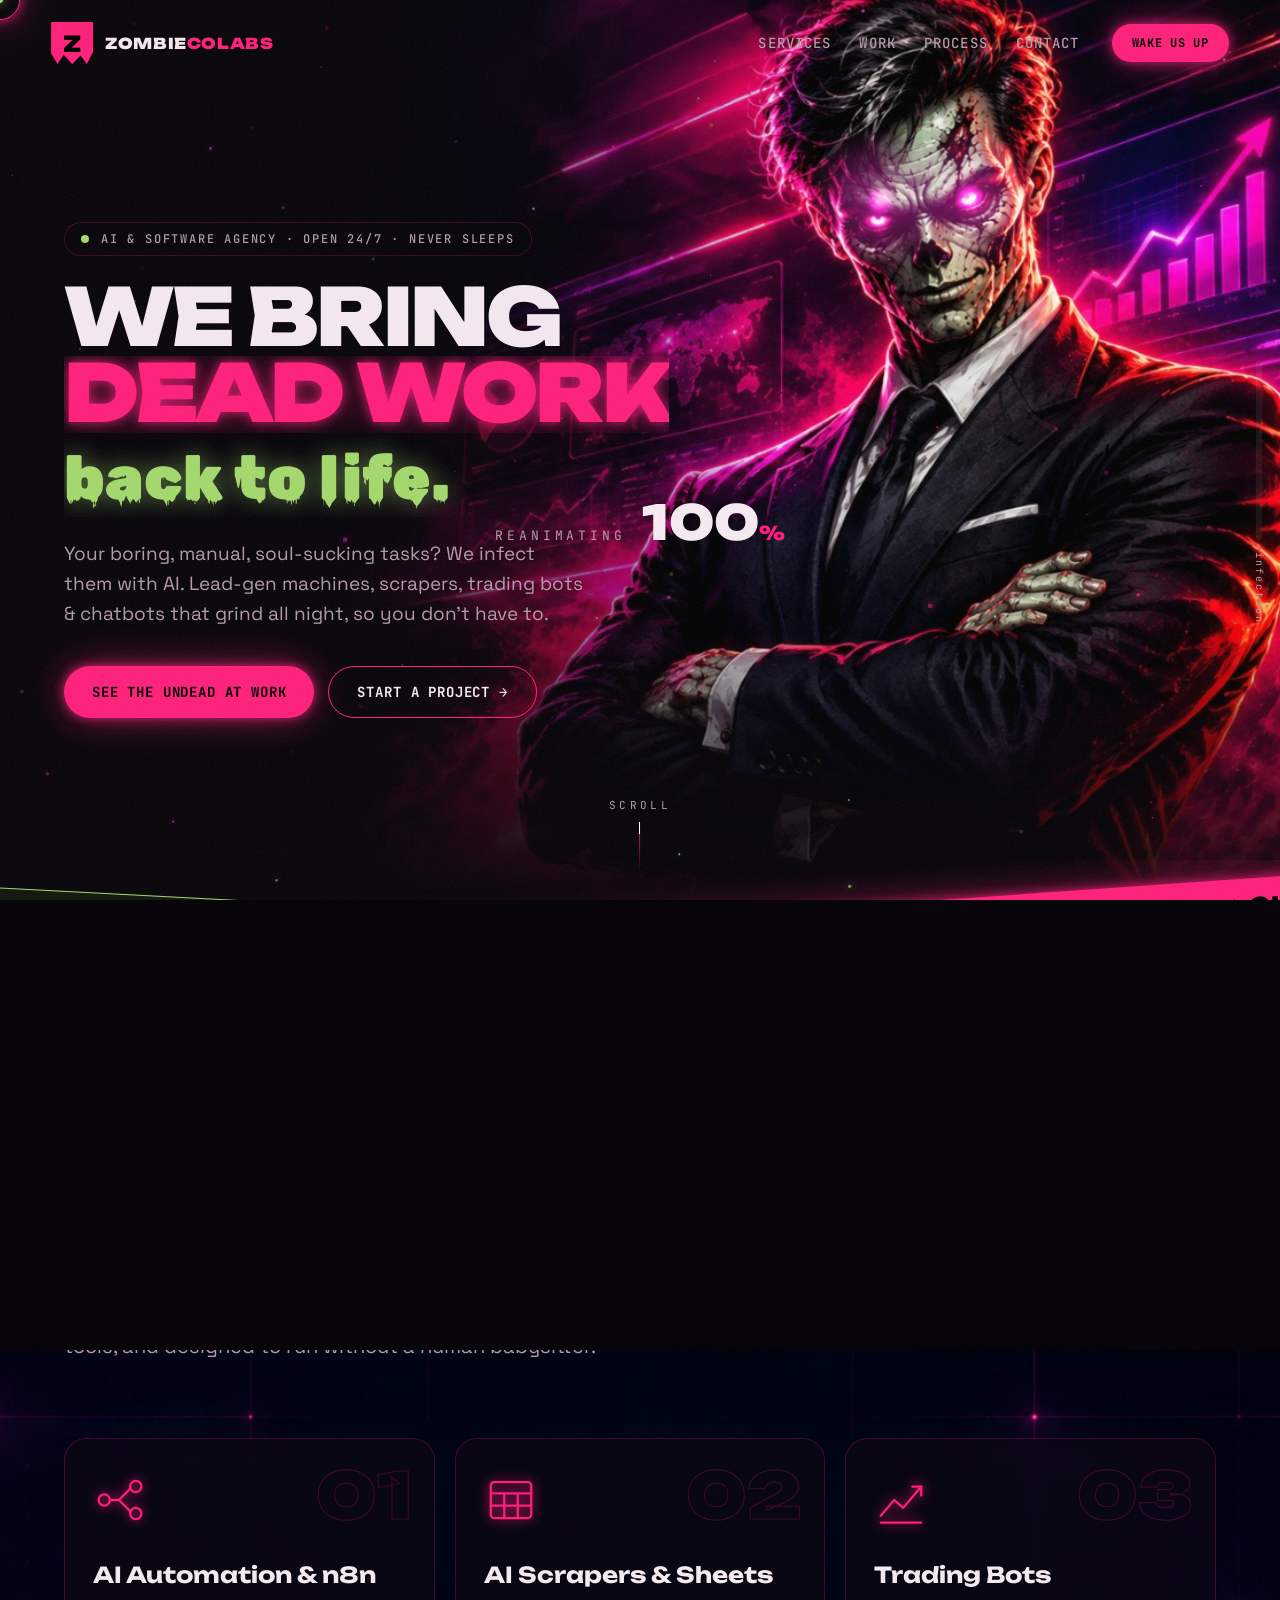
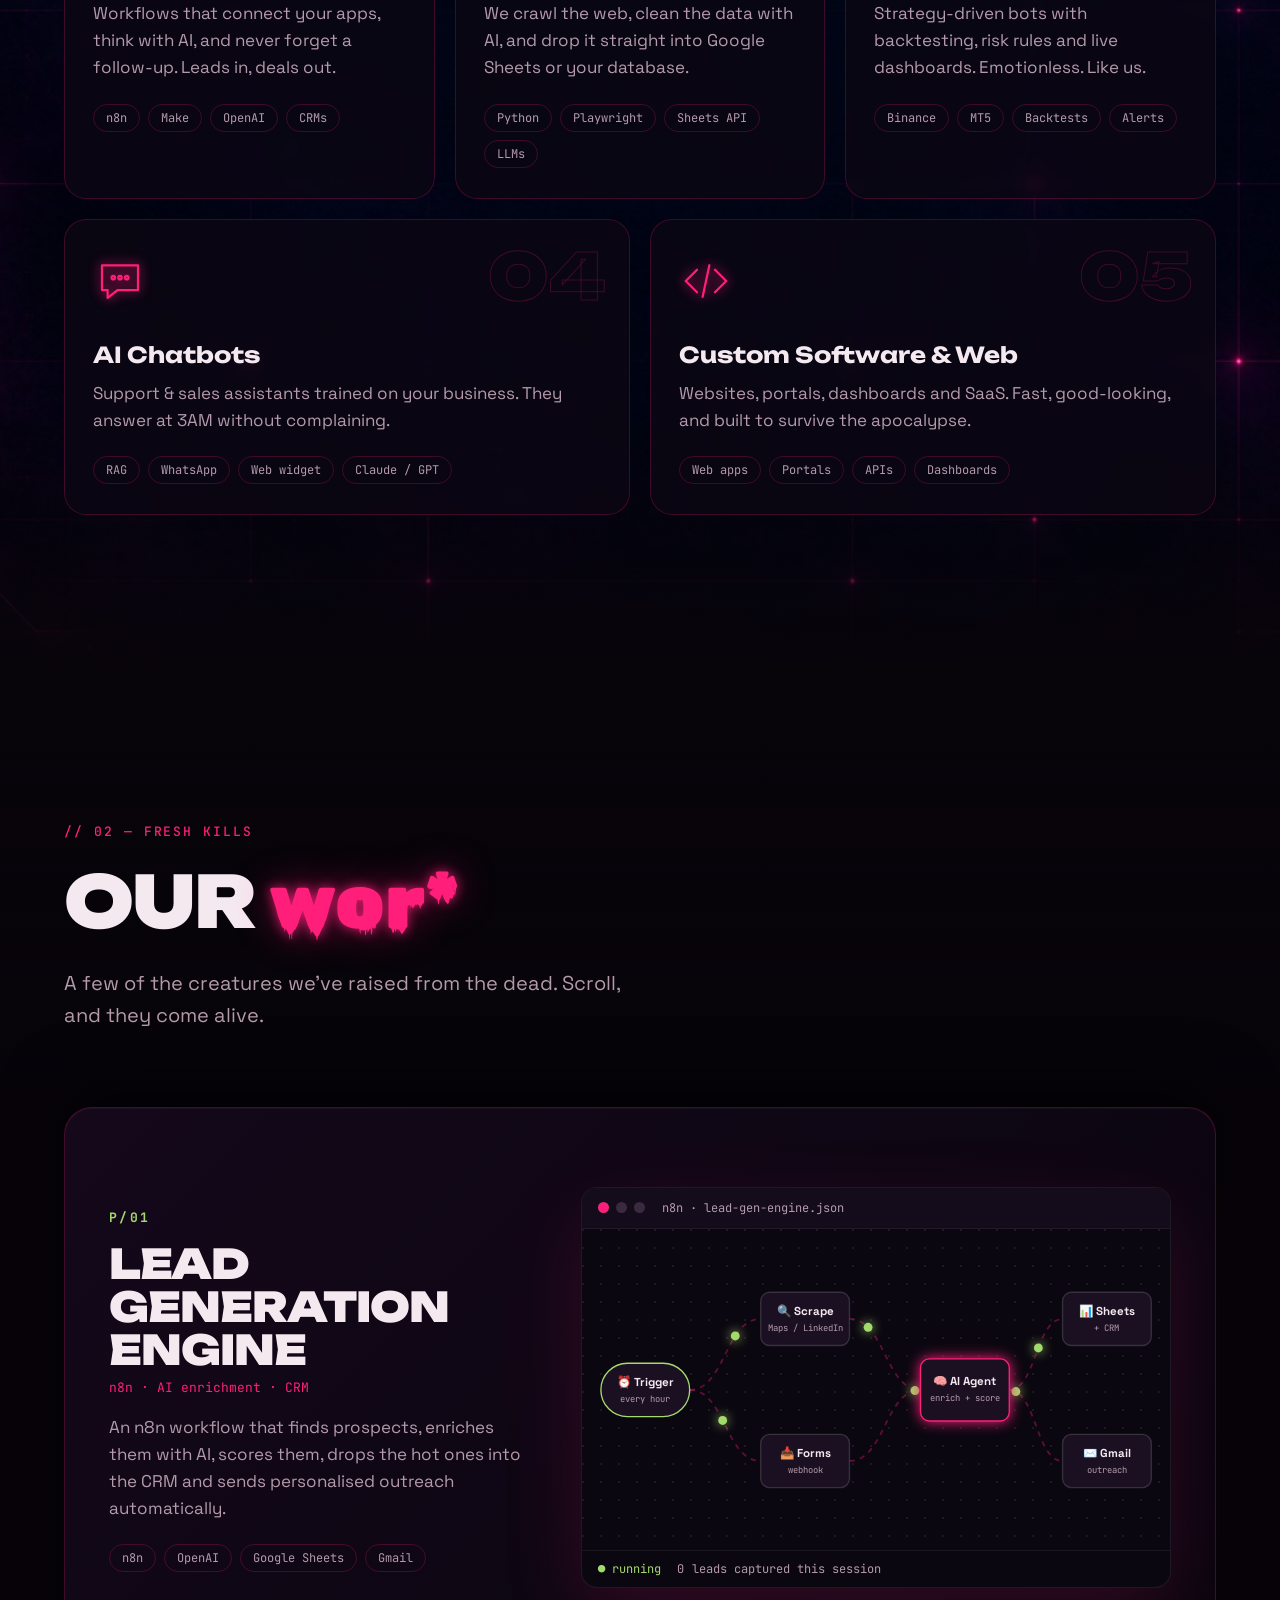
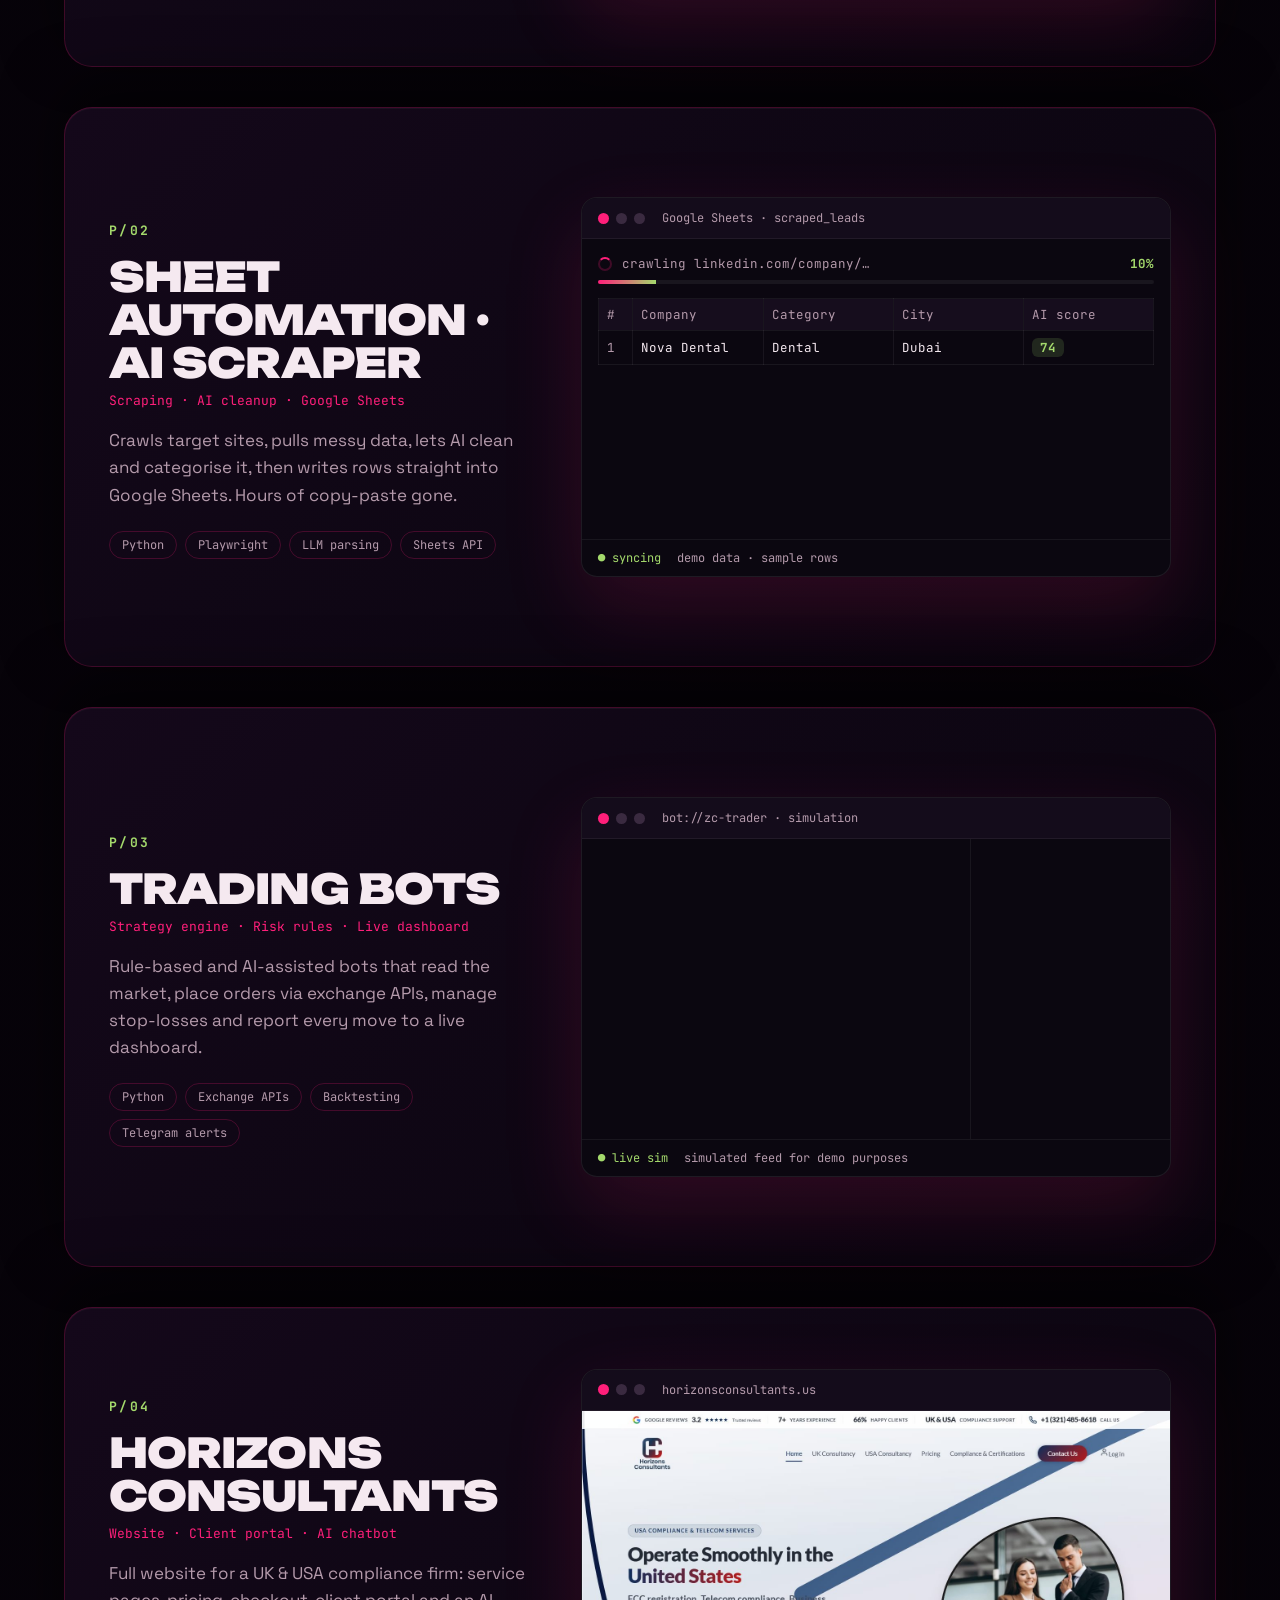
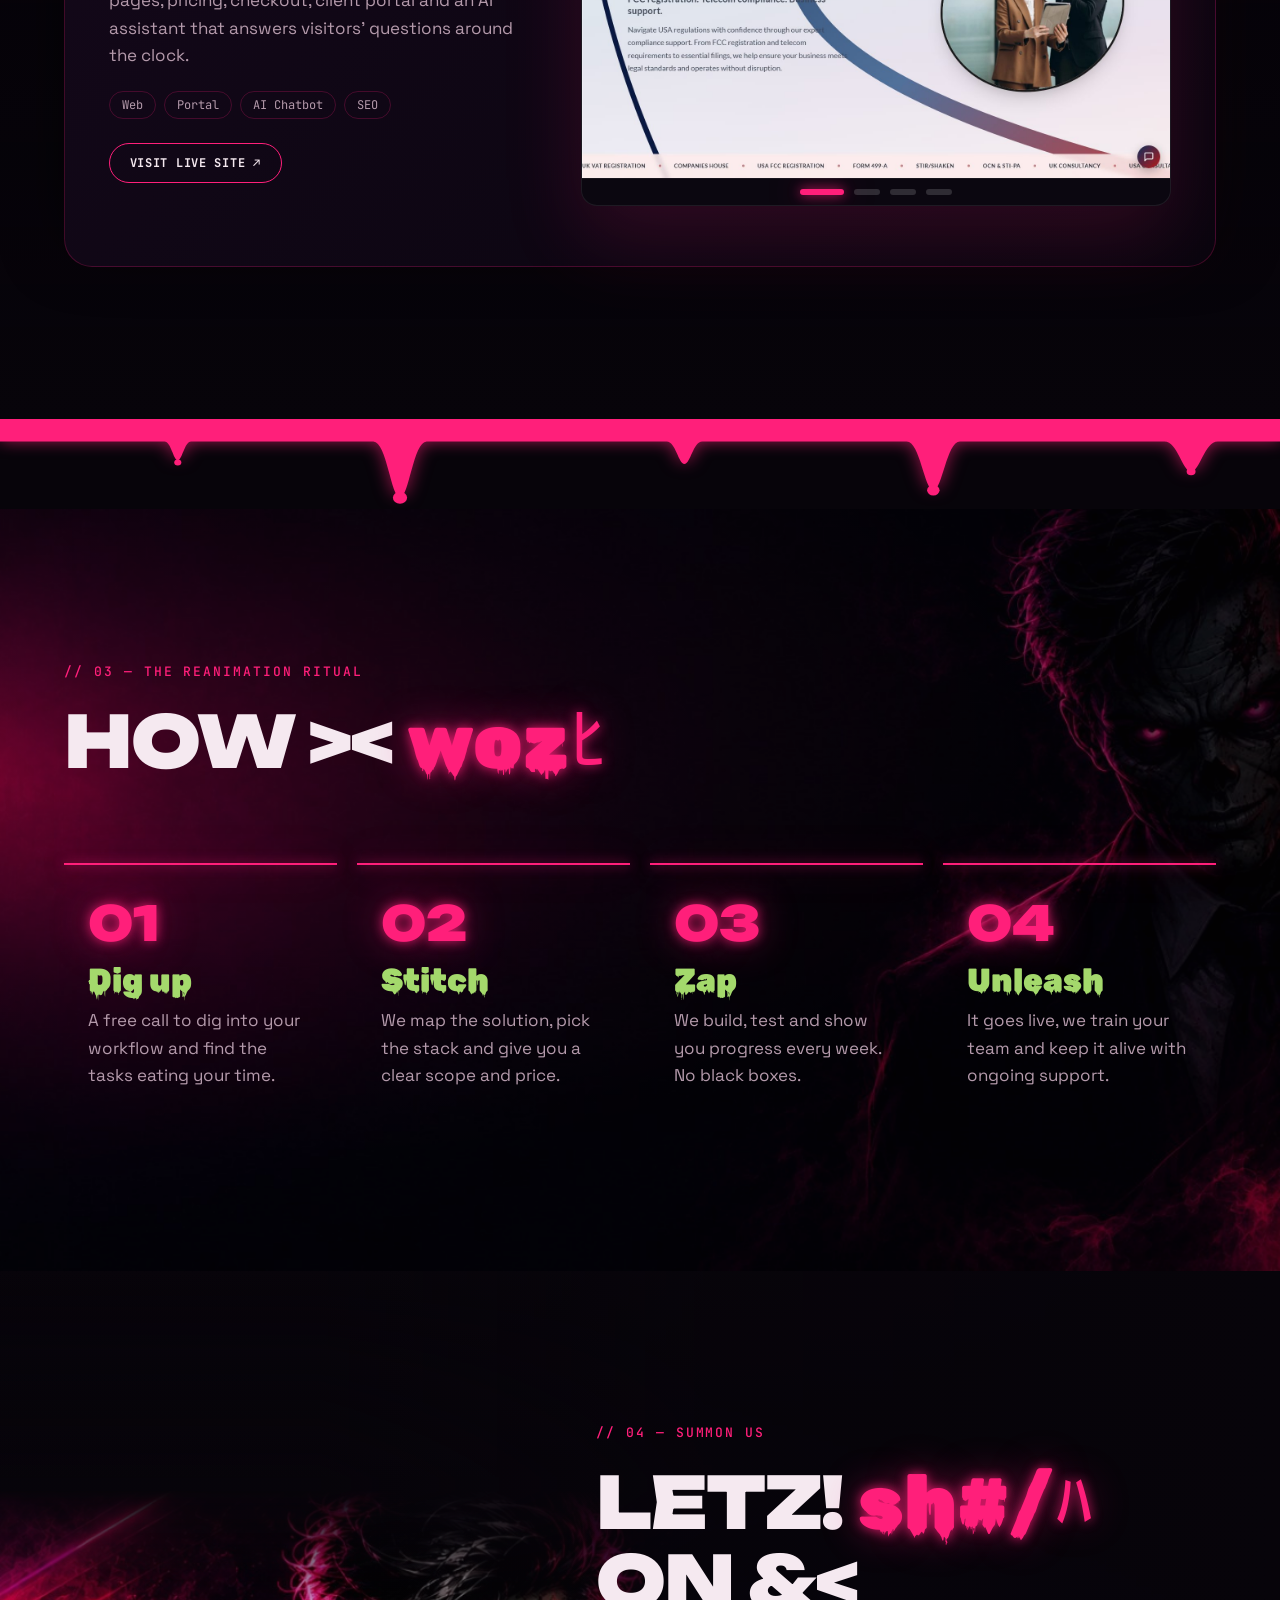
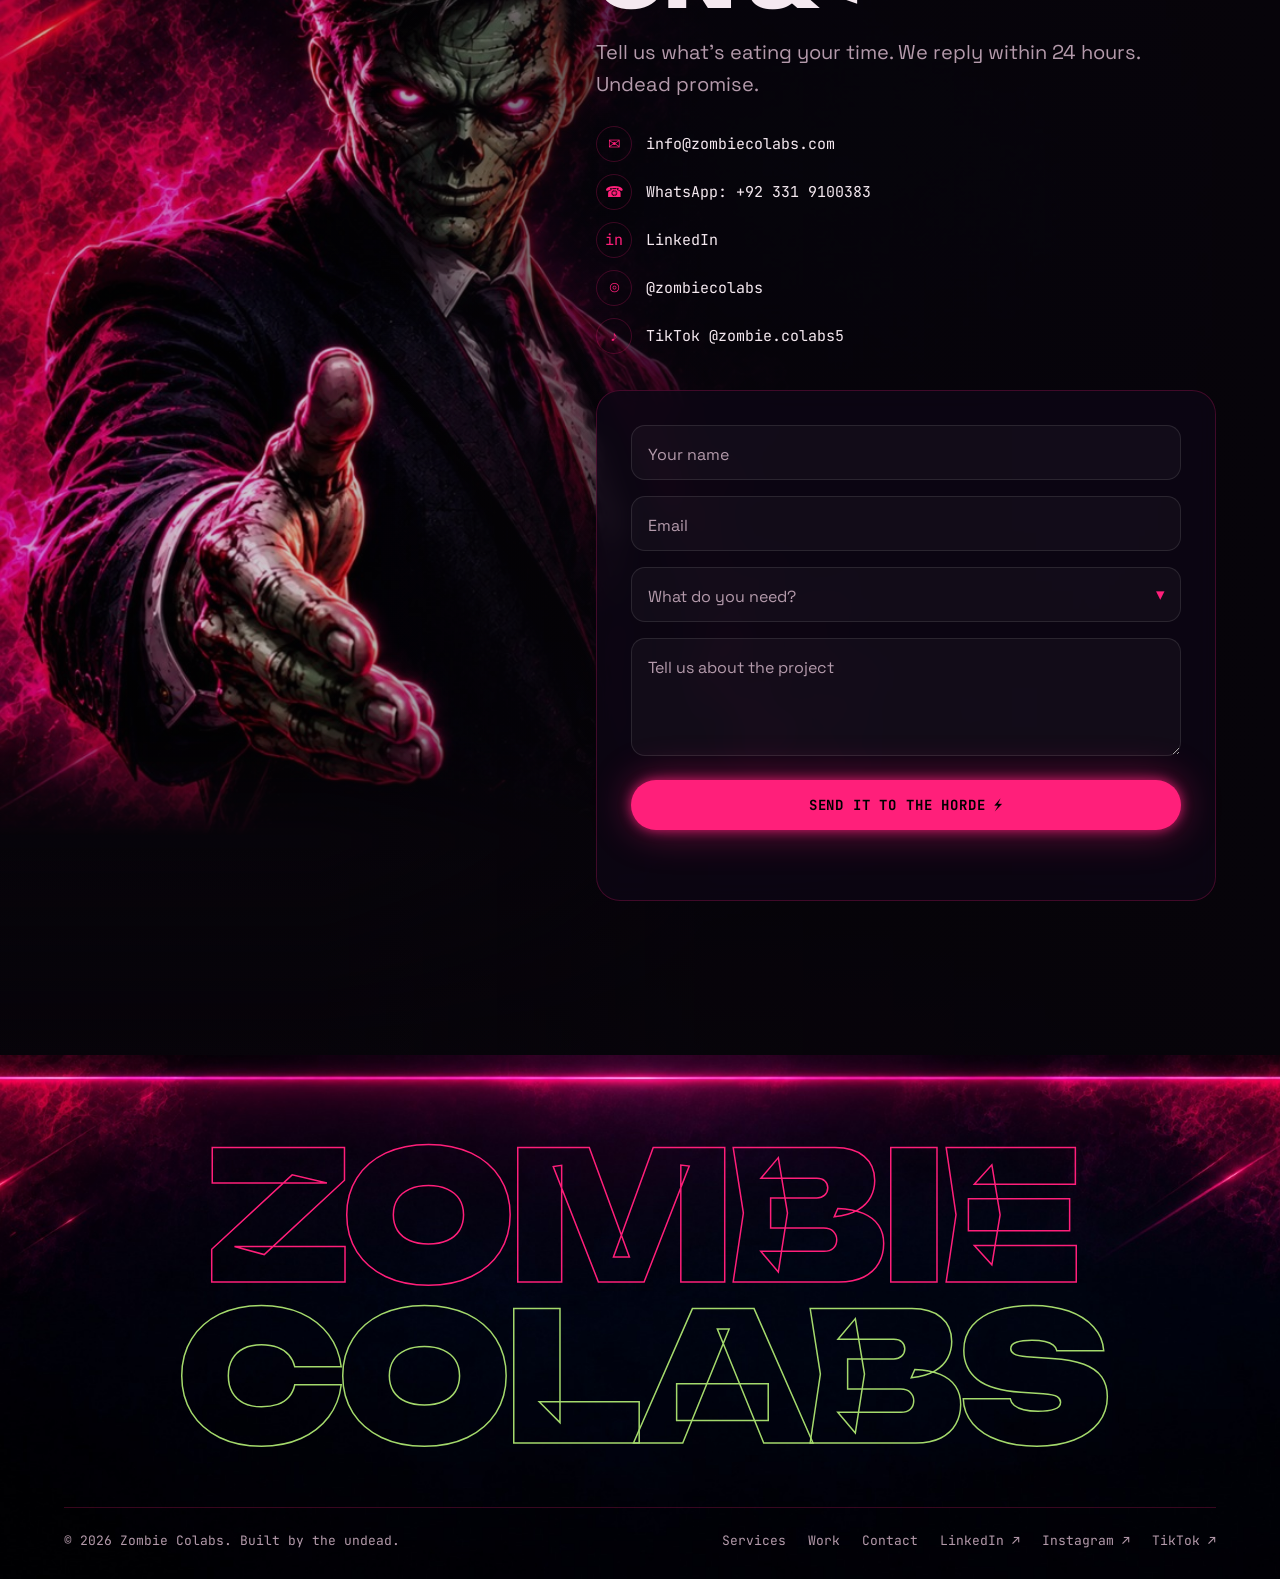
==== commit 5978ec0f: "Contact form: use client's Web3Forms access key Co-Authored-By: Claude Opus 5.5 <noreply@anthropic.c" ====
--- a/index.html
+++ b/index.html
@@ -305,7 +305,7 @@
         </div>
 
         <form class="form" id="contactForm" action="https://api.web3forms.com/submit" method="post" novalidate>
-          <input type="hidden" name="access_key" value="cdd97309-7741-46fc-9783-5939002b84f5">
+          <input type="hidden" name="access_key" value="4dba07dc-5ed9-4c7e-a2b3-12c248faccc4">
           <input type="hidden" name="subject" value="New lead from zombiecolabs website">
           <input type="checkbox" name="botcheck" class="hp" tabindex="-1" autocomplete="off" aria-hidden="true" style="display:none">
           <div class="field">
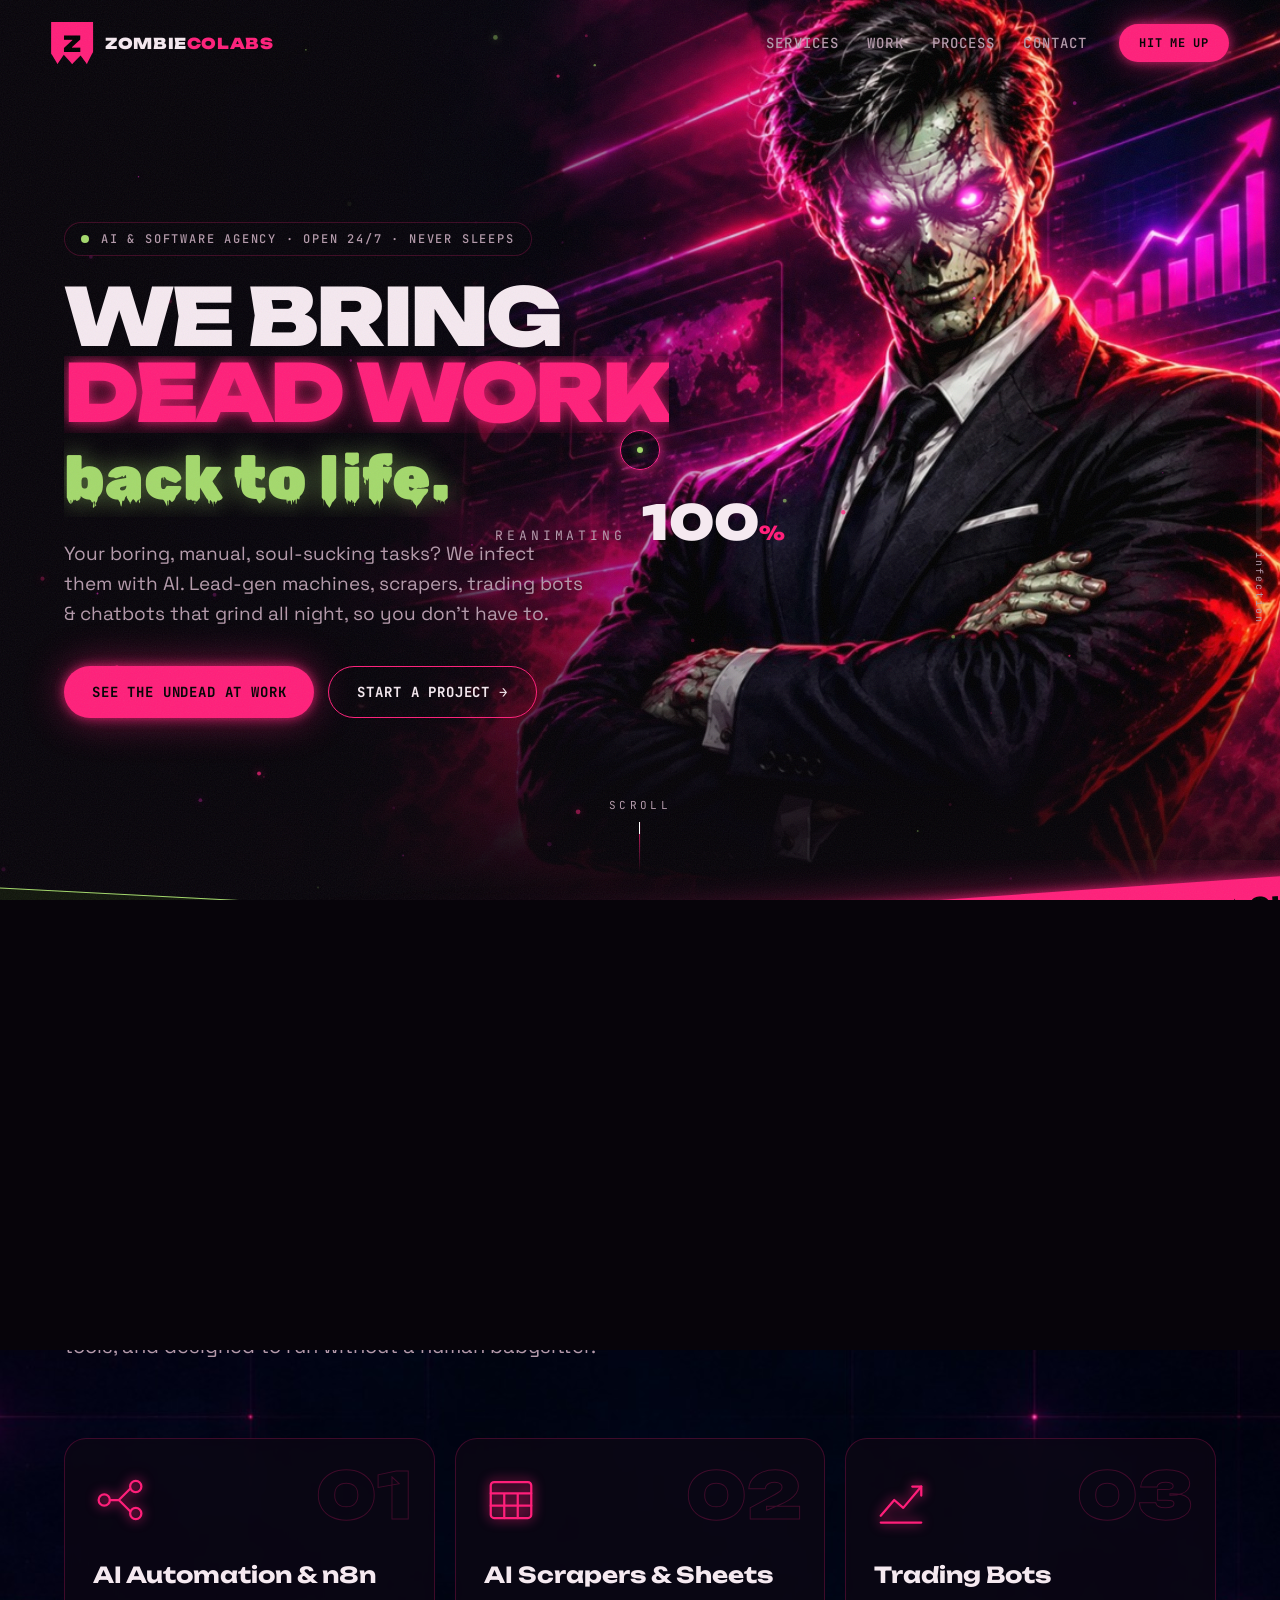
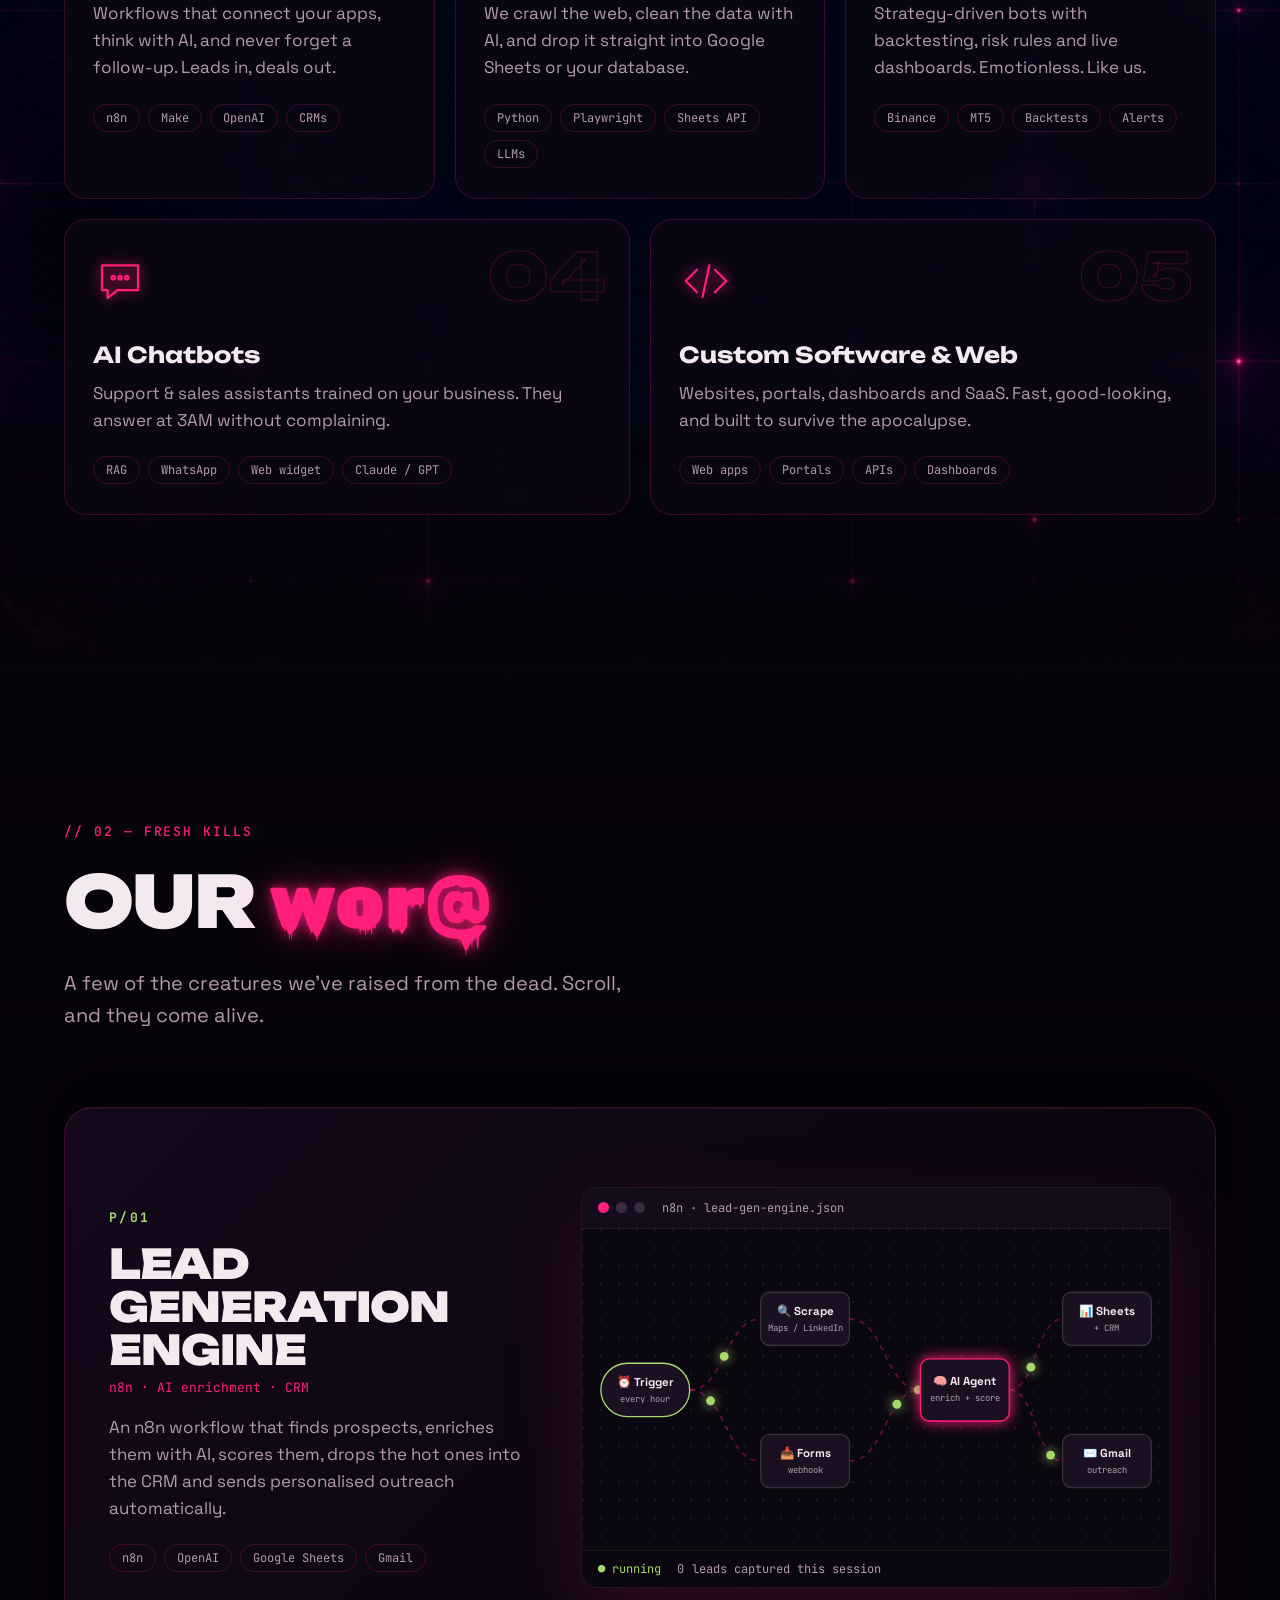
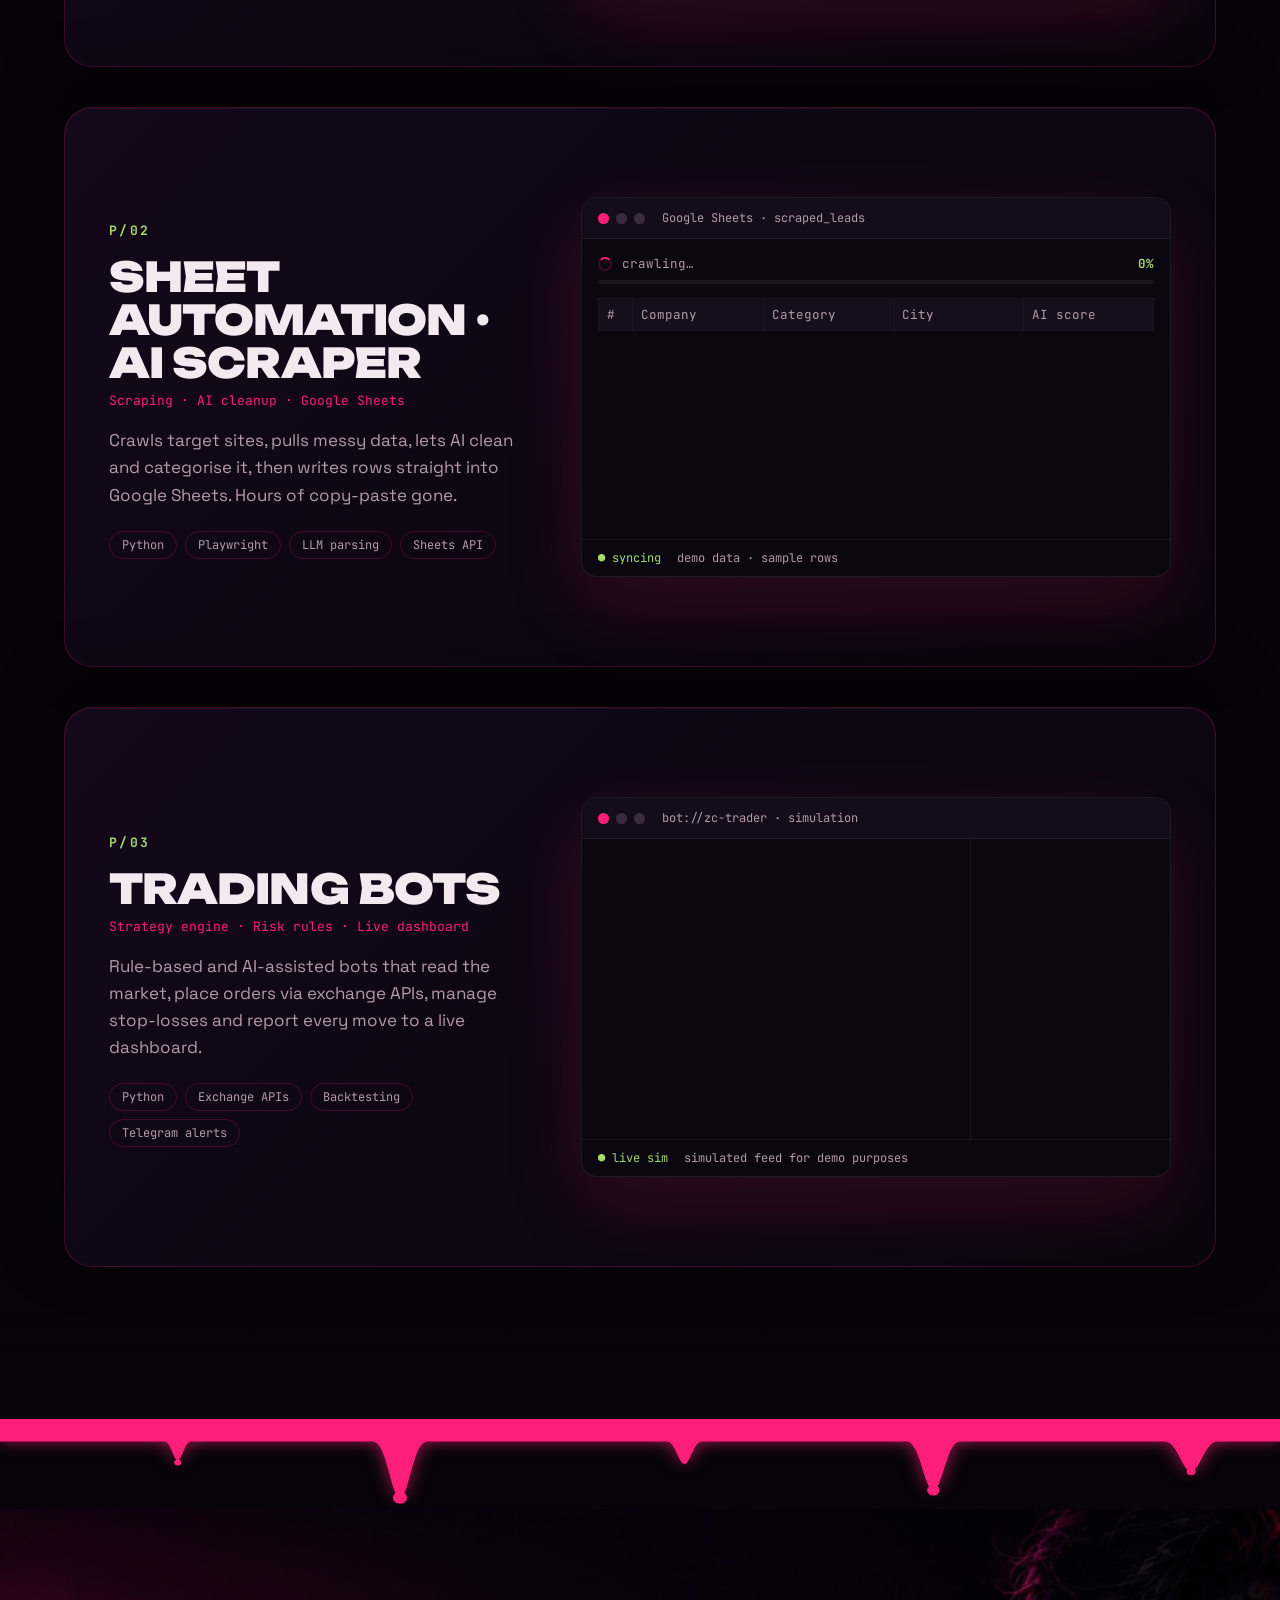
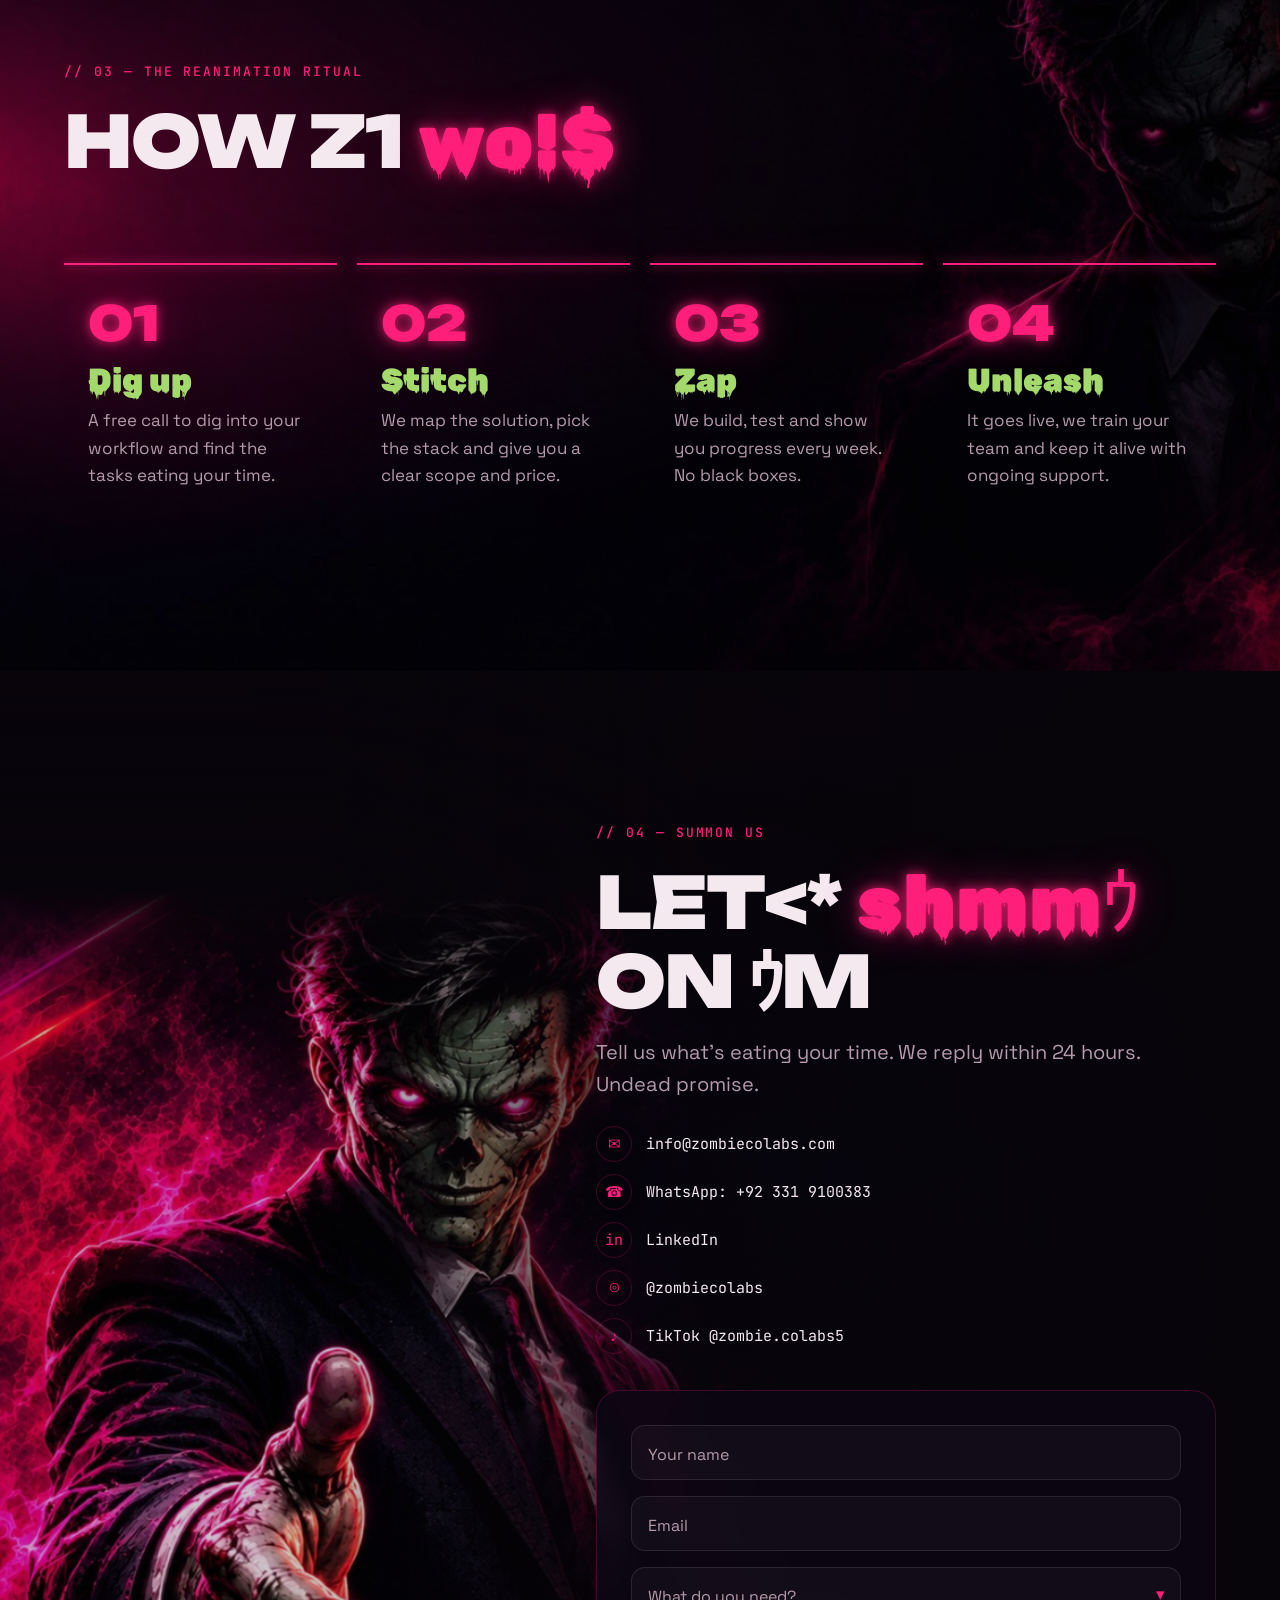
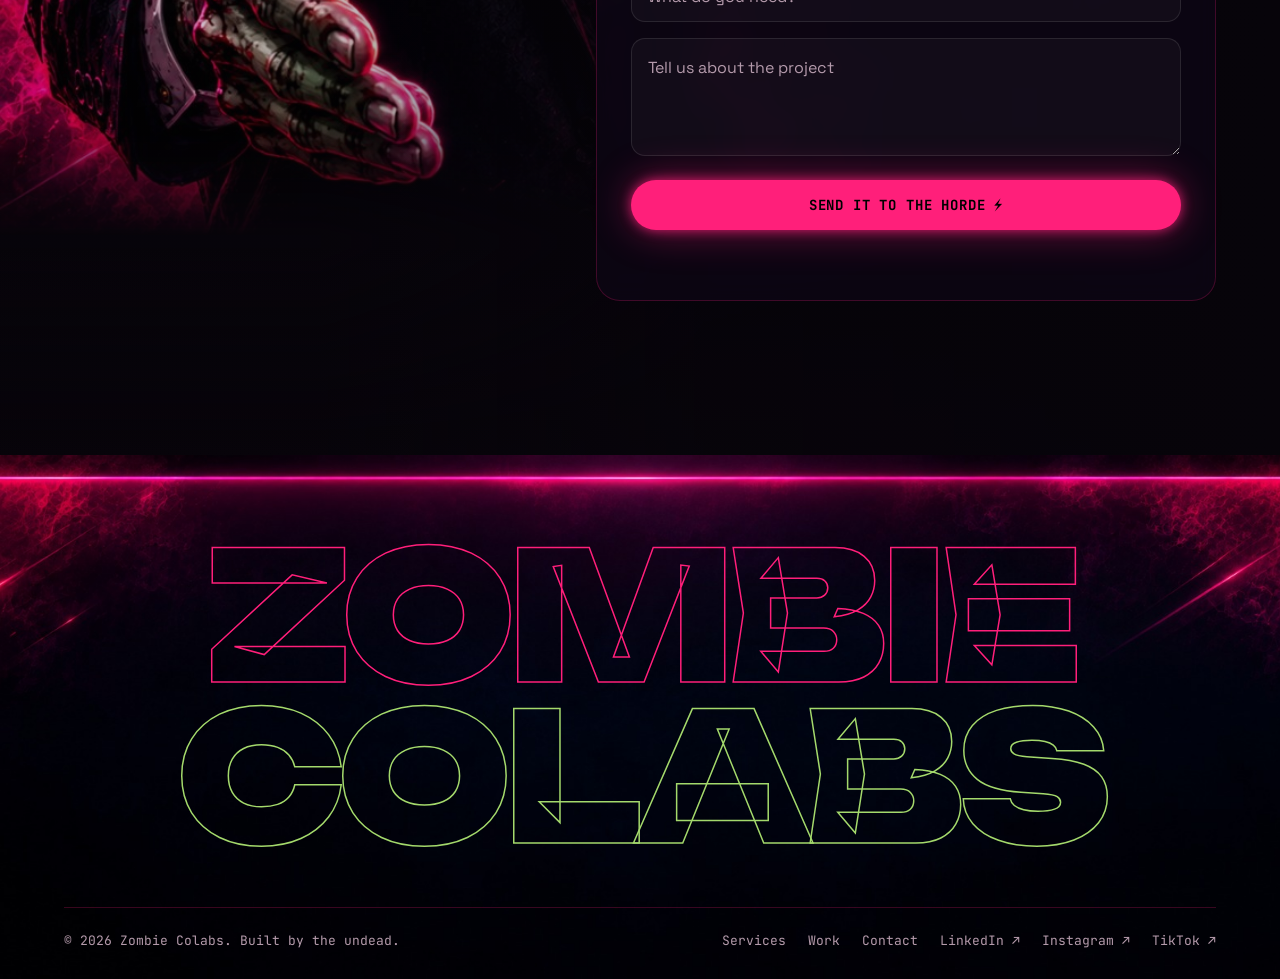
==== commit 85831d68: "Remove Horizons Consultants project; nav CTA says Hit me up Co-Authored-By: Claude Opus 5.5 <noreply" ====
--- a/index.html
+++ b/index.html
@@ -50,7 +50,7 @@
       <a href="#ritual" data-hover>Process</a>
       <a href="#contact" data-hover>Contact</a>
     </nav>
-    <a href="#contact" class="btn btn--sm magnetic" data-hover><span>Wake us up</span></a>
+    <a href="#contact" class="btn btn--sm magnetic" data-hover><span>Hit me up</span></a>
     <button class="burger" id="burger" aria-label="Open menu" aria-expanded="false"><span></span><span></span></button>
   </header>
 
@@ -238,28 +238,6 @@
           </div>
         </article>
 
-        <!-- Horizons -->
-        <article class="proj" data-hover>
-          <div class="proj__info">
-            <span class="proj__idx">P/04</span>
-            <h3>Horizons Consultants</h3>
-            <p class="proj__type">Website · Client portal · AI chatbot</p>
-            <p>Full website for a UK &amp; USA compliance firm: service pages, pricing, checkout, client portal and an AI assistant that answers visitors' questions around the clock.</p>
-            <ul class="chips"><li>Web</li><li>Portal</li><li>AI Chatbot</li><li>SEO</li></ul>
-            <a class="btn btn--ghost btn--sm magnetic" href="https://www.horizonsconsultants.us" target="_blank" rel="noopener" data-hover><span>Visit live site ↗</span></a>
-          </div>
-          <div class="proj__screen screen screen--shots">
-            <div class="screen__bar"><i></i><i></i><i></i><span>horizonsconsultants.us</span></div>
-            <div class="shots" id="shots">
-              <img src="assets/img/horizons-index.jpg" alt="Horizons Consultants homepage" class="on" loading="lazy">
-              <img src="assets/img/horizons-chatbot.jpg" alt="Horizons Consultants AI chatbot assistant" loading="lazy">
-              <img src="assets/img/horizons-pricing.jpg" alt="Horizons Consultants pricing page" loading="lazy">
-              <img src="assets/img/horizons-contact.jpg" alt="Horizons Consultants contact page" loading="lazy">
-            </div>
-            <div class="screen__foot shots__dots" id="shotDots"><button class="on" aria-label="Homepage"></button><button aria-label="Chatbot"></button><button aria-label="Pricing"></button><button aria-label="Contact"></button></div>
-          </div>
-        </article>
-
       </div>
     </section>
 
--- a/css/style.css
+++ b/css/style.css
@@ -377,13 +377,6 @@
 .trade__log .sell b { color: var(--pink); }
 @media (max-width: 600px) { .trade { grid-template-columns: 1fr; } .trade__log { height: 120px; border-left: 0; border-top: 1px solid rgba(255, 255, 255, .06); } #tradeChart { height: 220px; } }
 
-/* horizons shots */
-.shots { position: relative; aspect-ratio: 16 / 10; overflow: hidden; background: #fff; }
-.shots img { position: absolute; inset: 0; width: 100%; height: 100%; object-fit: cover; object-position: top; opacity: 0; transform: scale(1.08); clip-path: inset(0 0 100% 0); transition: opacity .1s .9s, transform 1.4s var(--ease), clip-path .9s var(--ease); }
-.shots img.on { opacity: 1; transform: none; clip-path: inset(0); transition: opacity 0s, transform 1.4s var(--ease), clip-path .9s var(--ease); z-index: 1; }
-.shots__dots { justify-content: center; gap: 10px; }
-.shots__dots button { width: 26px; height: 6px; border-radius: 6px; background: rgba(255, 255, 255, .15); transition: background .3s, width .4s var(--ease); }
-.shots__dots button.on { background: var(--pink); width: 44px; box-shadow: var(--glow); }
 
 @media (max-width: 900px) {
   .proj { grid-template-columns: 1fr; position: relative; top: 0; transform: none; filter: none; min-height: 0; }
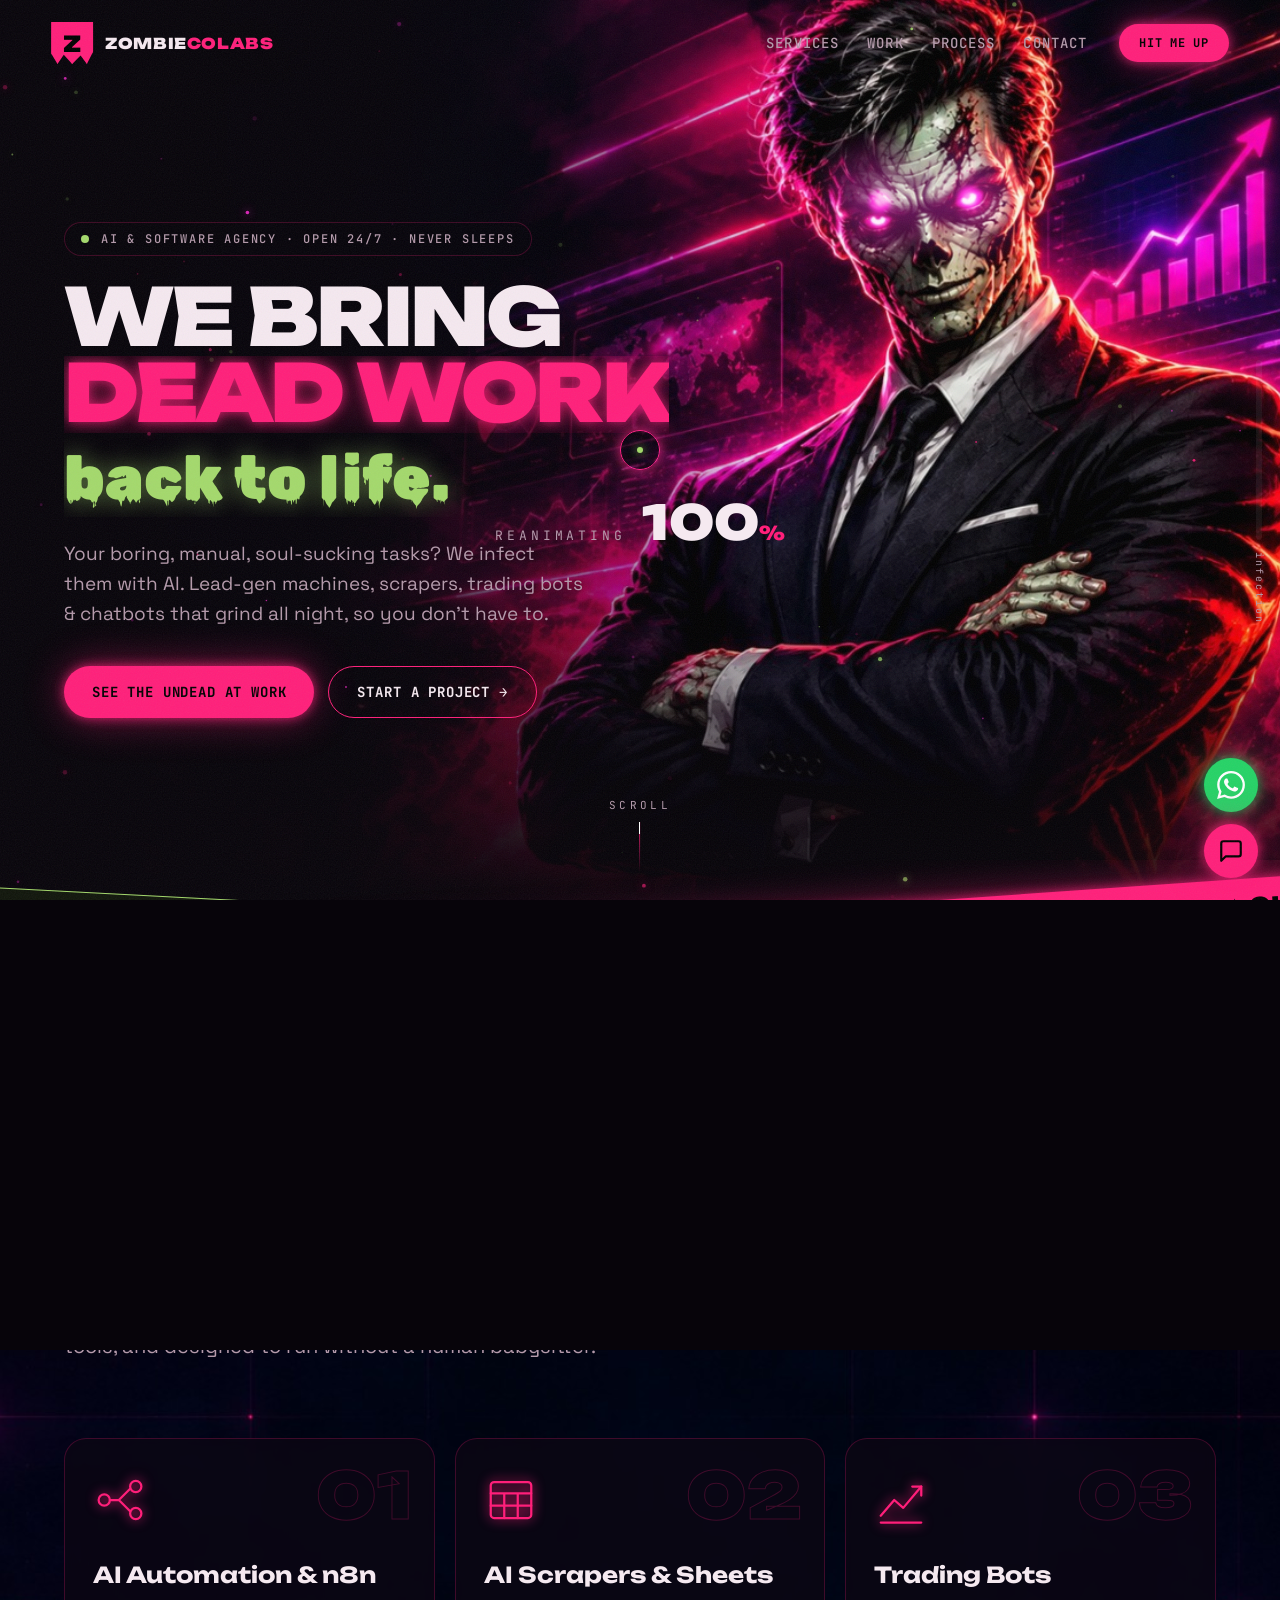
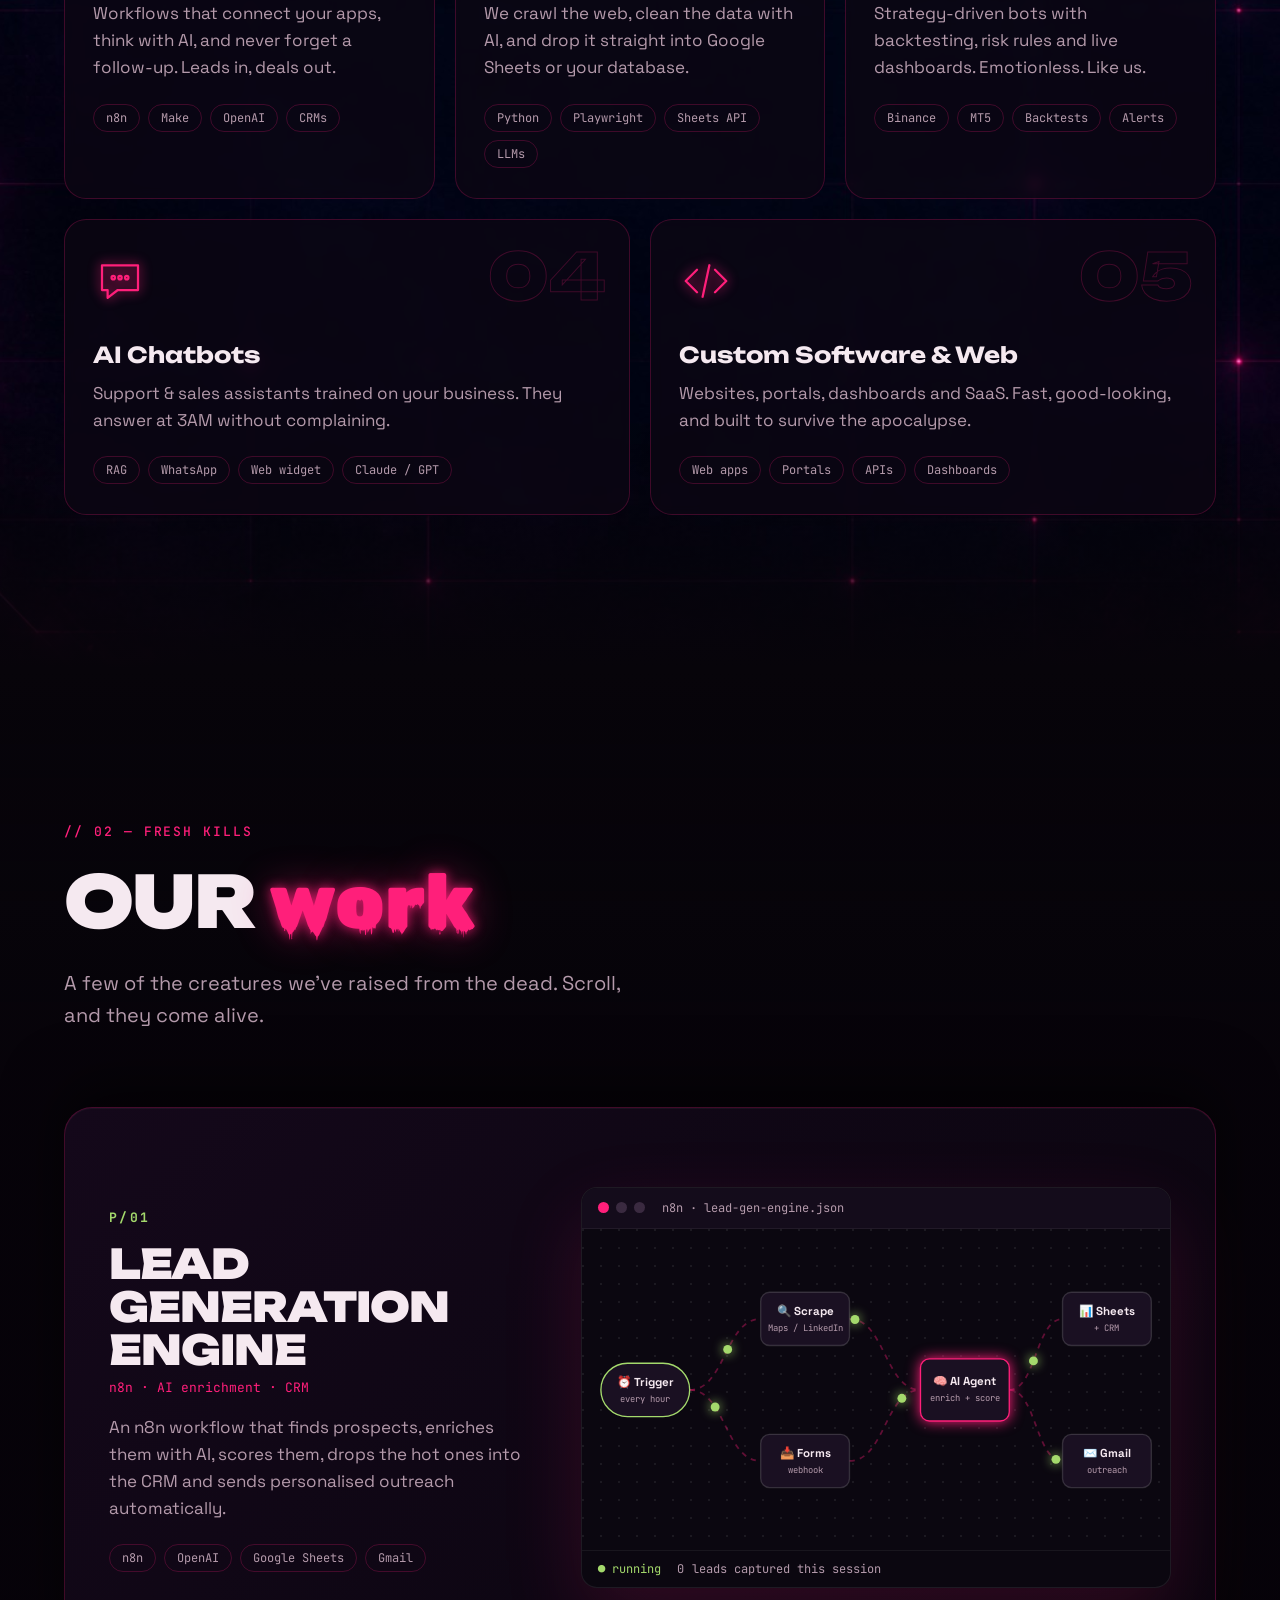
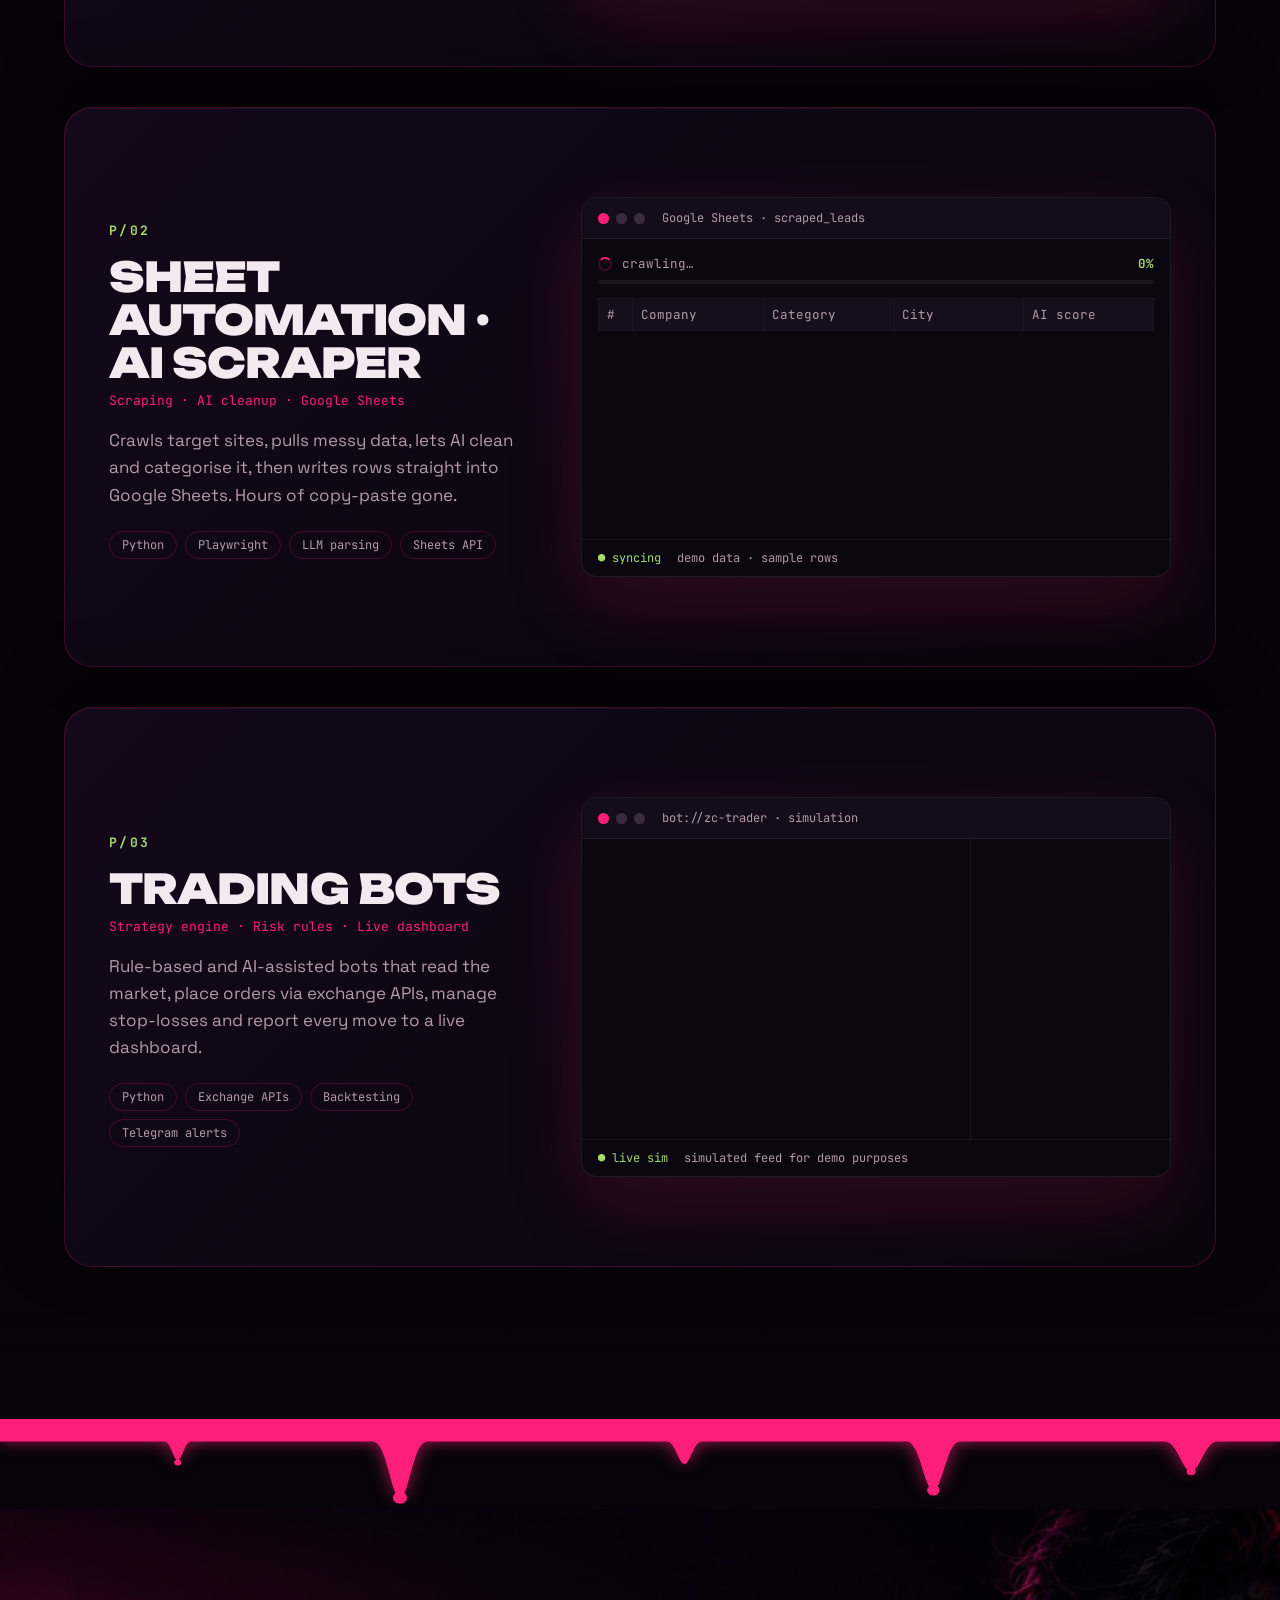
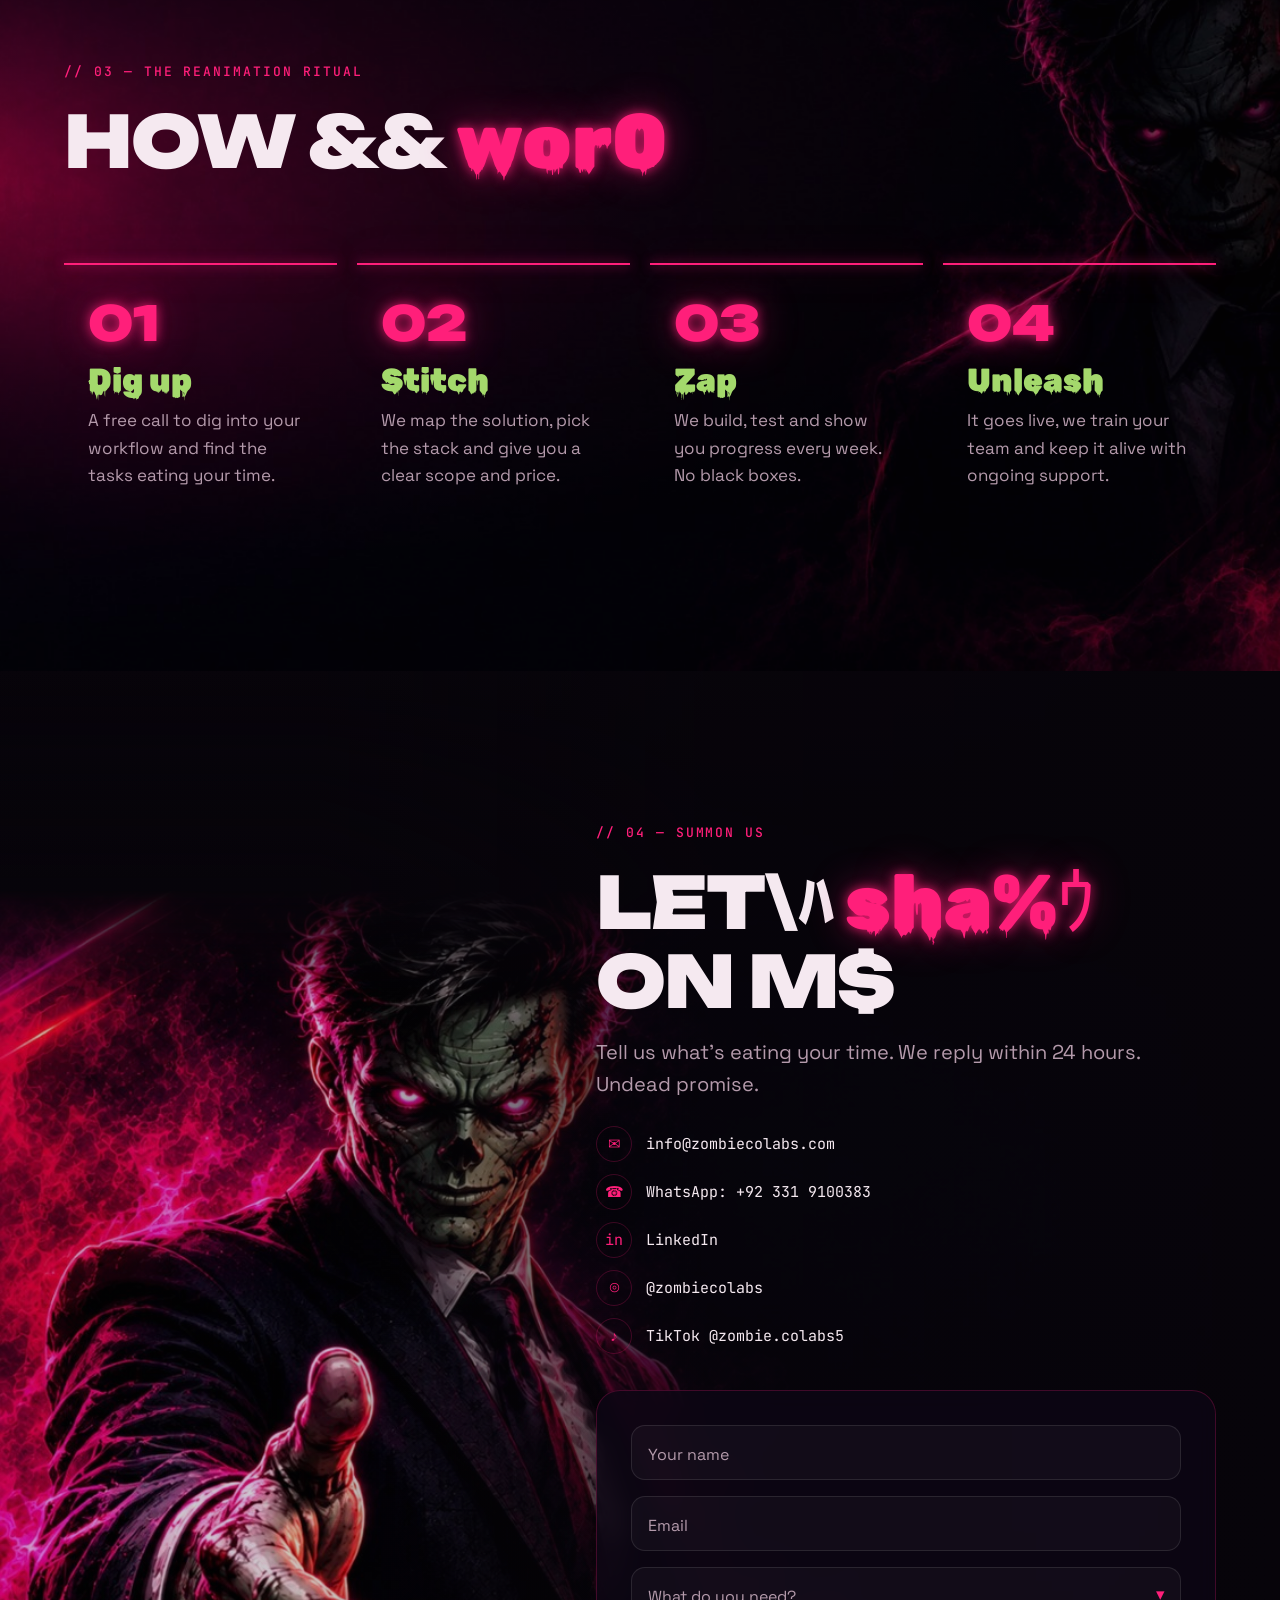
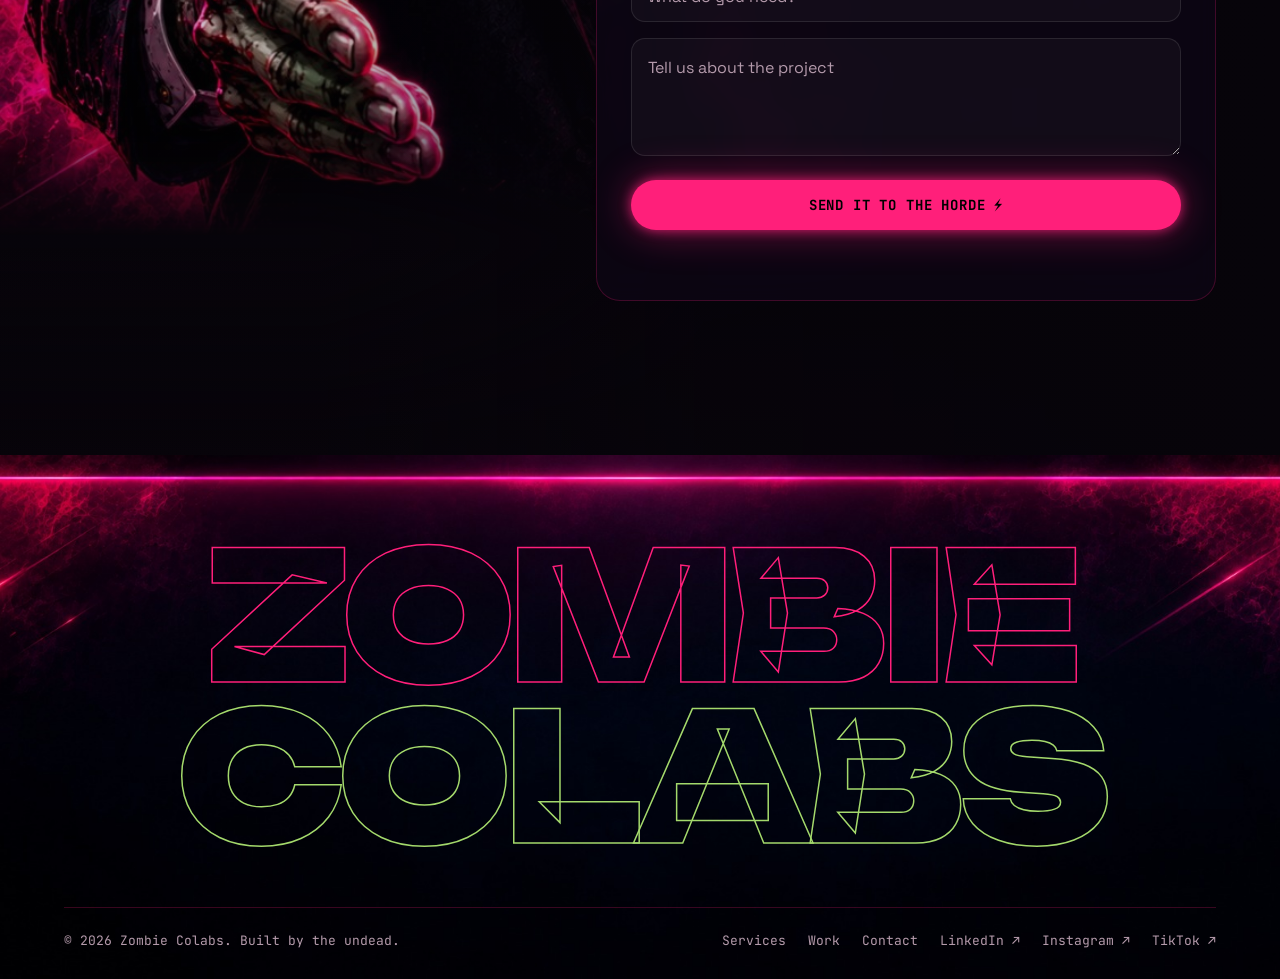
==== commit ef055fd2: "Add WhatsApp button, floating WhatsApp icon and site chatbot Nav CTA now opens WhatsApp. Chatbot str" ====
--- a/index.html
+++ b/index.html
@@ -50,7 +50,7 @@
       <a href="#ritual" data-hover>Process</a>
       <a href="#contact" data-hover>Contact</a>
     </nav>
-    <a href="#contact" class="btn btn--sm magnetic" data-hover><span>Hit me up</span></a>
+    <a href="https://wa.me/923319100383" target="_blank" rel="noopener" class="btn btn--sm magnetic" data-hover><span>Hit me up</span></a>
     <button class="burger" id="burger" aria-label="Open menu" aria-expanded="false"><span></span><span></span></button>
   </header>
 
@@ -333,6 +333,28 @@
     </div>
   </footer>
 
+  <!-- ============ FLOATING: WhatsApp + chatbot ============ -->
+  <div class="fab">
+    <section class="chat" id="chat" role="dialog" aria-label="Zombie Colabs assistant" hidden>
+      <header class="chat__head">
+        <span class="pulse"></span>
+        <h4>ZOMBIE<b>BOT</b></h4>
+        <button id="chatClose" aria-label="Close chat">✕</button>
+      </header>
+      <div class="chat__msgs" id="chatMsgs" aria-live="polite"></div>
+      <form class="chat__form" id="chatForm">
+        <input id="chatInput" type="text" maxlength="500" placeholder="Ask the undead…" autocomplete="off" aria-label="Your message">
+        <button type="submit" aria-label="Send">➤</button>
+      </form>
+    </section>
+    <a class="fab__btn fab__btn--wa" href="https://wa.me/923319100383" target="_blank" rel="noopener" aria-label="Chat on WhatsApp">
+      <svg viewBox="0 0 24 24" aria-hidden="true"><path d="M17.47 14.38c-.3-.15-1.76-.87-2.03-.97-.27-.1-.47-.15-.67.15-.2.3-.77.97-.94 1.16-.17.2-.35.22-.64.08-.3-.15-1.26-.46-2.4-1.48-.88-.79-1.48-1.76-1.65-2.06-.17-.3-.02-.46.13-.6.13-.14.3-.35.45-.52.15-.17.2-.3.3-.5.1-.2.05-.37-.03-.52-.07-.15-.67-1.61-.91-2.2-.24-.58-.49-.5-.67-.51h-.57c-.2 0-.52.07-.79.37-.27.3-1.04 1.02-1.04 2.48s1.07 2.88 1.21 3.07c.15.2 2.1 3.2 5.08 4.49.71.3 1.26.49 1.69.63.71.22 1.36.19 1.87.12.57-.09 1.76-.72 2.01-1.41.25-.7.25-1.29.17-1.41-.07-.13-.27-.2-.57-.35zM12.05 21.8h-.01a9.87 9.87 0 0 1-5.03-1.38l-.36-.21-3.74.98 1-3.65-.24-.37a9.86 9.86 0 0 1-1.51-5.26c0-5.45 4.44-9.88 9.89-9.88 2.64 0 5.12 1.03 6.99 2.9a9.82 9.82 0 0 1 2.89 6.99c0 5.45-4.44 9.88-9.88 9.88zm8.41-18.3A11.82 11.82 0 0 0 12.05 0C5.5 0 .16 5.33.16 11.89c0 2.1.55 4.14 1.59 5.95L.06 24l6.3-1.65a11.88 11.88 0 0 0 5.68 1.45h.01c6.55 0 11.89-5.33 11.89-11.89 0-3.18-1.24-6.17-3.48-8.41z"/></svg>
+    </a>
+    <button class="fab__btn" id="chatToggle" aria-label="Open chat assistant" aria-expanded="false">
+      <svg viewBox="0 0 24 24" aria-hidden="true"><path d="M21 15a2 2 0 0 1-2 2H7l-4 4V5a2 2 0 0 1 2-2h14a2 2 0 0 1 2 2z"/></svg>
+    </button>
+  </div>
+
   <script src="js/main.js"></script>
 </body>
 </html>
--- a/css/style.css
+++ b/css/style.css
@@ -461,6 +461,34 @@
 .footer__row nav { display: flex; flex-wrap: wrap; gap: 22px; }
 .footer__row a:hover { color: var(--pink); }
 
+/* ---------- Floating WhatsApp + chatbot ---------- */
+.fab { position: fixed; right: 22px; bottom: 22px; z-index: 900; display: flex; flex-direction: column; align-items: flex-end; gap: 12px; }
+.fab__btn { width: 54px; height: 54px; border-radius: 50%; display: grid; place-items: center; background: var(--pink); box-shadow: var(--glow); transition: transform .4s var(--boing); }
+.fab__btn:hover { transform: scale(1.1) rotate(-8deg); }
+.fab__btn svg { width: 26px; height: 26px; fill: none; stroke: #000; stroke-width: 2; stroke-linecap: round; stroke-linejoin: round; }
+.fab__btn--wa { background: #25d366; box-shadow: 0 0 12px rgba(37, 211, 102, .7), 0 0 36px rgba(37, 211, 102, .35); }
+.fab__btn--wa svg { width: 28px; height: 28px; fill: #fff; stroke: none; }
+.chat { width: 360px; max-width: calc(100vw - 44px); height: 500px; max-height: calc(100svh - 190px); display: flex; flex-direction: column; overflow: hidden; border-radius: 20px; background: rgba(13, 7, 20, .96); border: 1px solid var(--pink); box-shadow: var(--glow), 0 30px 80px rgba(0, 0, 0, .7); backdrop-filter: blur(12px); animation: chatIn .45s var(--boing); }
+.chat[hidden] { display: none; }
+@keyframes chatIn { from { opacity: 0; transform: translateY(20px) scale(.92); } }
+.chat__head { display: flex; align-items: center; gap: 10px; padding: 14px 16px; background: #140c1b; border-bottom: 1px solid var(--line); }
+.chat__head h4 { margin-right: auto; font: 900 13px var(--display); letter-spacing: .04em; }
+.chat__head h4 b { color: var(--pink); }
+.chat__head button { width: 30px; height: 30px; border-radius: 8px; color: var(--dim); transition: color .3s, background .3s; }
+.chat__head button:hover { color: var(--ink); background: rgba(255, 255, 255, .08); }
+.chat__msgs { flex: 1; overflow-y: auto; padding: 16px; display: flex; flex-direction: column; gap: 10px; overscroll-behavior: contain; }
+.msg { max-width: 88%; padding: 10px 14px; border-radius: 14px; font-size: 14.5px; line-height: 1.45; white-space: pre-wrap; overflow-wrap: anywhere; animation: rowIn .5s var(--ease); }
+.msg--bot { align-self: flex-start; background: rgba(255, 255, 255, .05); border: 1px solid rgba(255, 255, 255, .08); border-bottom-left-radius: 4px; }
+.msg--user { align-self: flex-end; background: var(--pink); color: #000; border-bottom-right-radius: 4px; }
+.msg--err { align-self: flex-start; border: 1px solid var(--red); color: var(--red); }
+.msg--bot:empty::before { content: "braaains…"; font: 400 12px var(--mono); color: var(--green); animation: zap 1s steps(2) infinite; }
+.chat__form { display: flex; gap: 8px; padding: 12px; border-top: 1px solid var(--line); }
+.chat__form input { flex: 1; min-width: 0; padding: 11px 14px; border-radius: 12px; background: rgba(255, 255, 255, .04); border: 1px solid rgba(255, 255, 255, .1); color: var(--ink); font: 400 16px var(--body); outline: none; transition: border-color .3s; }
+.chat__form input:focus { border-color: var(--pink); }
+.chat__form button { width: 44px; border-radius: 12px; background: var(--pink); color: #000; font-size: 16px; }
+.chat__form button:disabled { opacity: .5; }
+@media (max-width: 480px) { .fab { right: 12px; bottom: 12px; } .chat { max-width: calc(100vw - 24px); max-height: calc(100svh - 160px); } }
+
 /* ---------- 404 ---------- */
 .lost { position: relative; min-height: 100svh; display: flex; align-items: center; padding: 100px clamp(16px, 6vw, 90px); overflow: hidden; }
 .lost__art { position: absolute; inset: 0; }
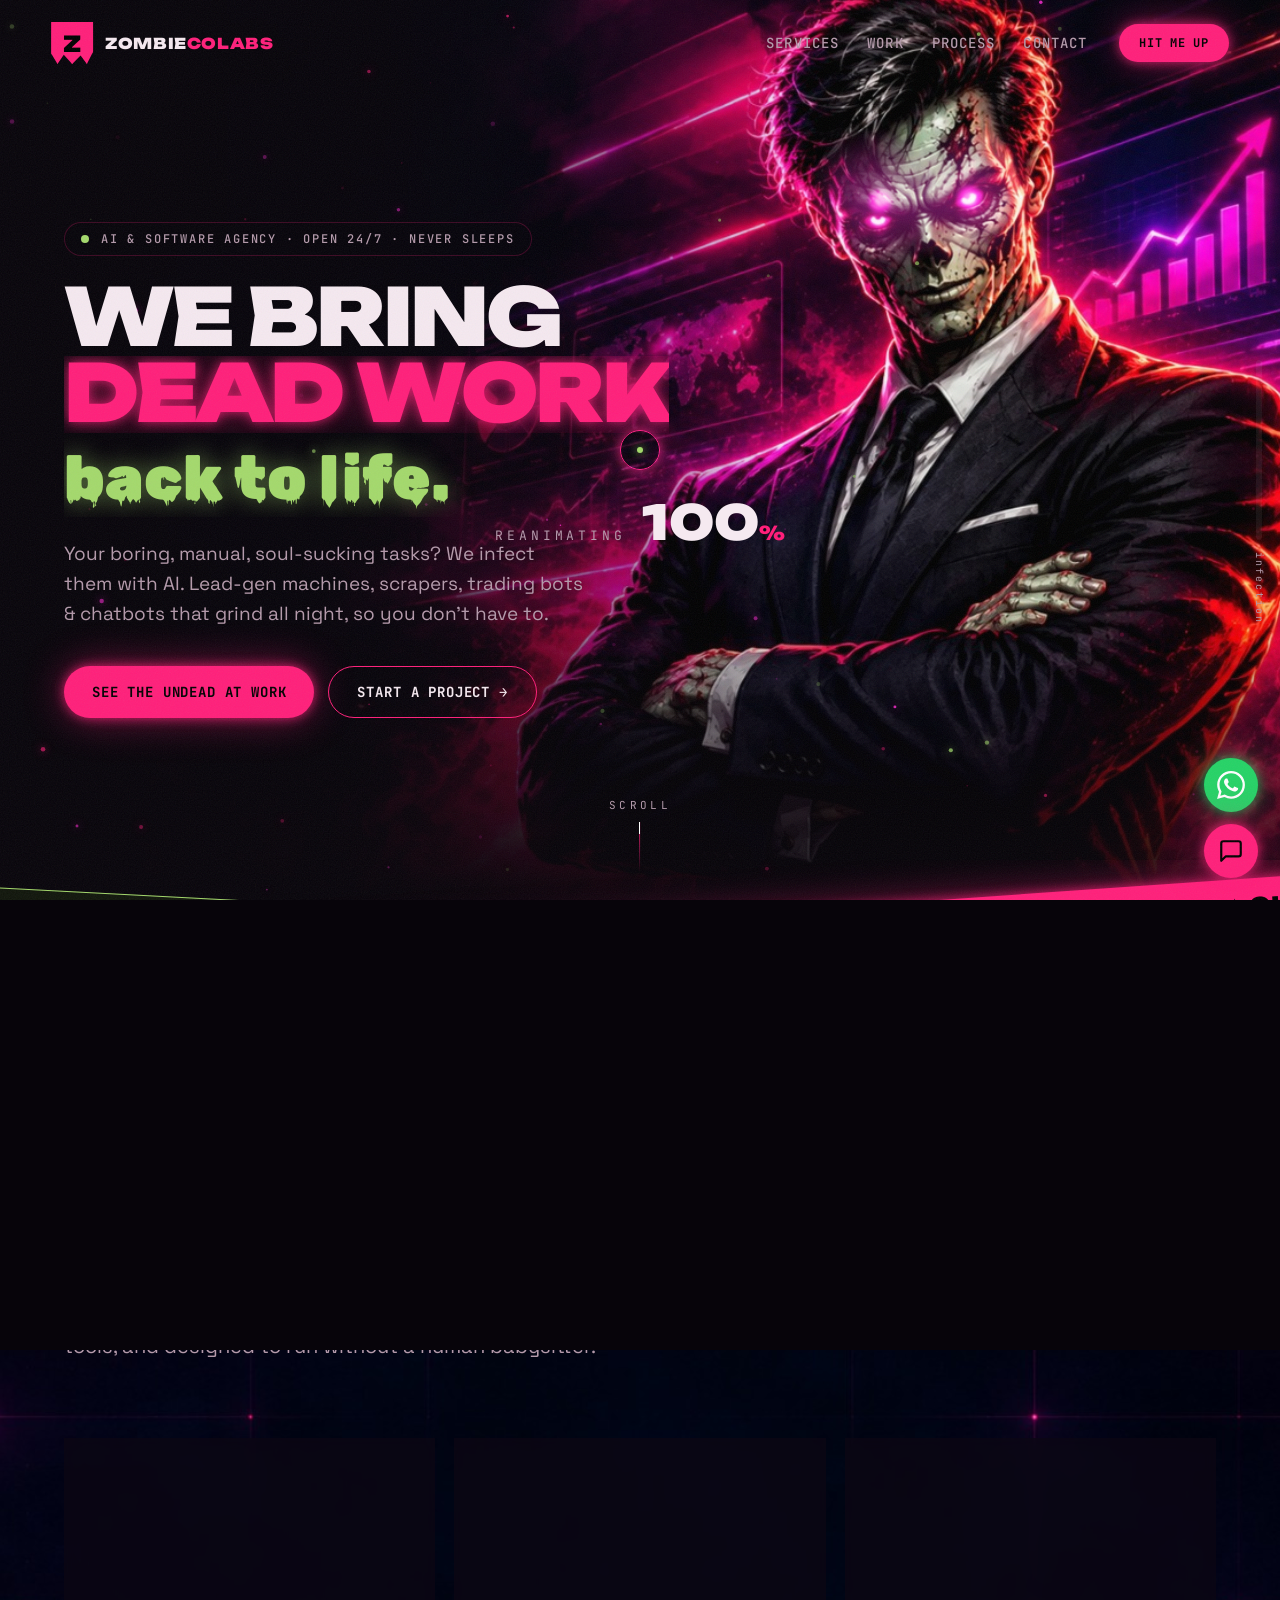
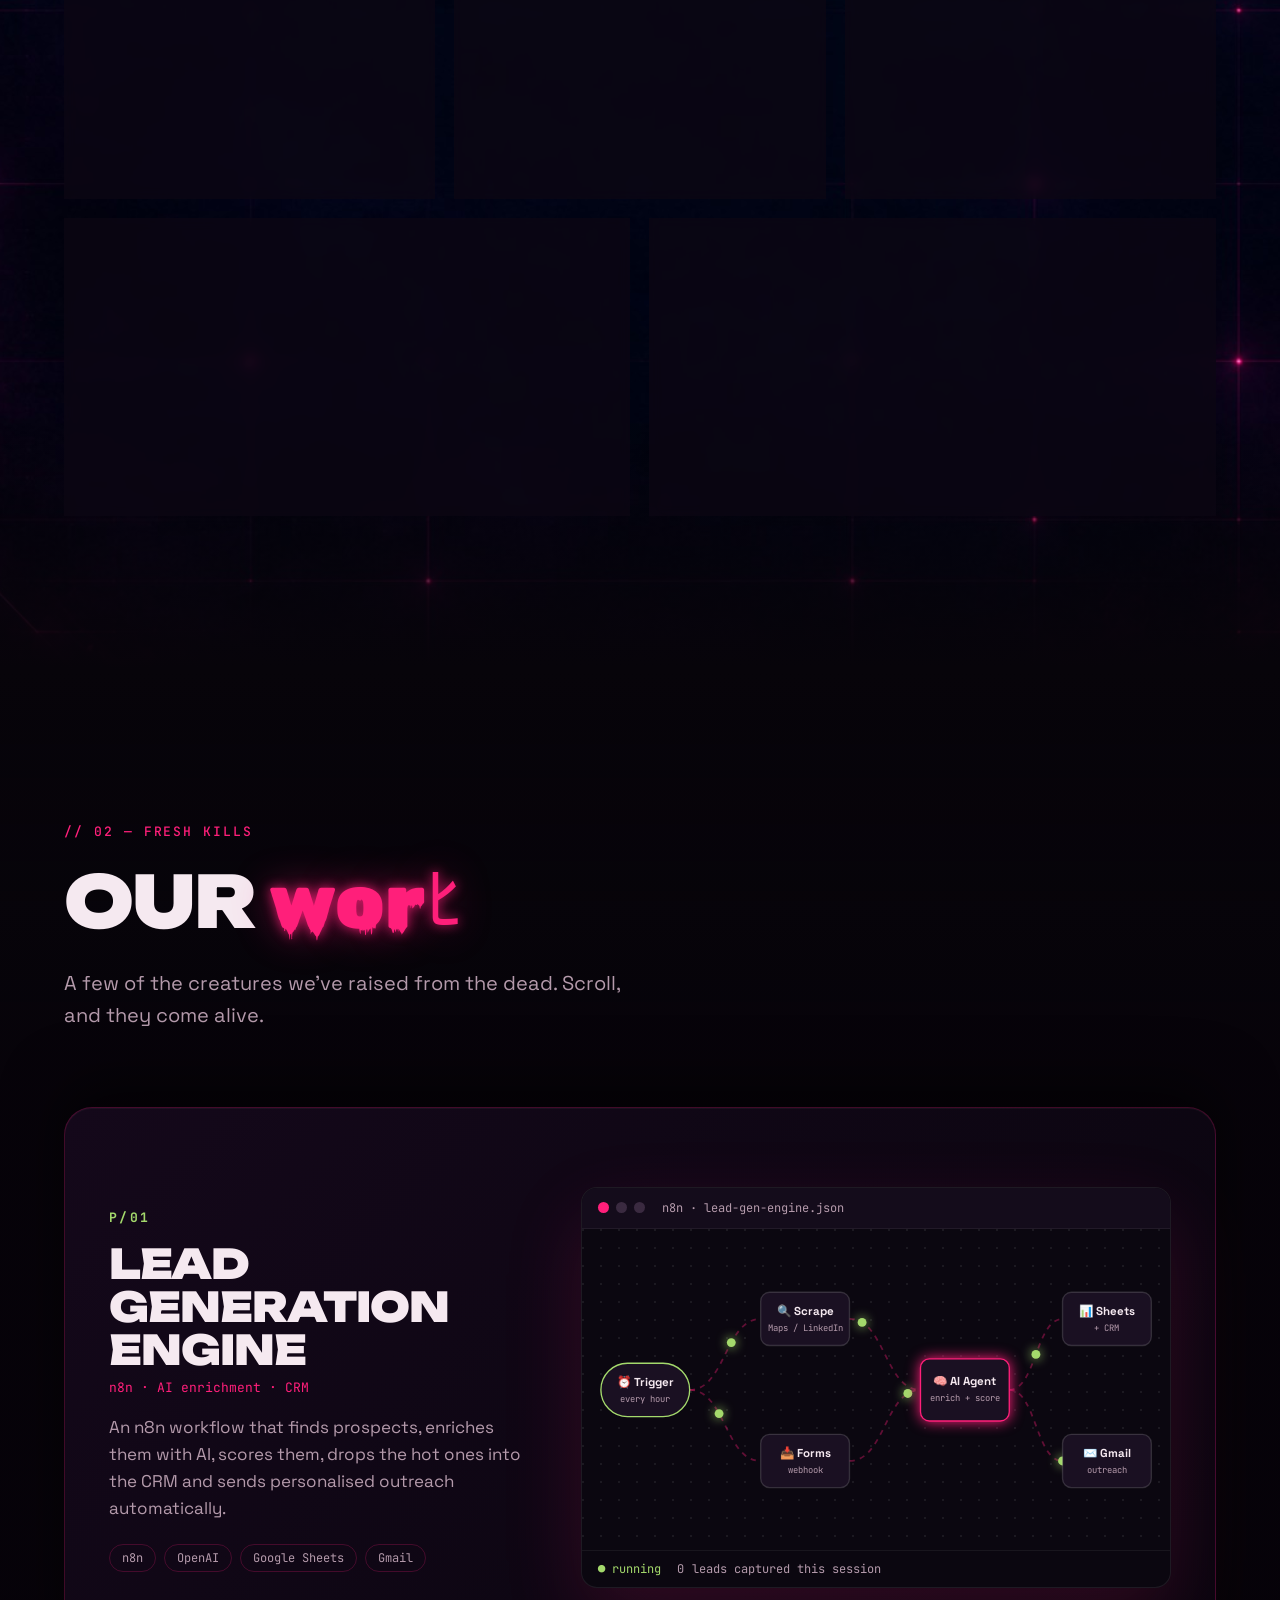
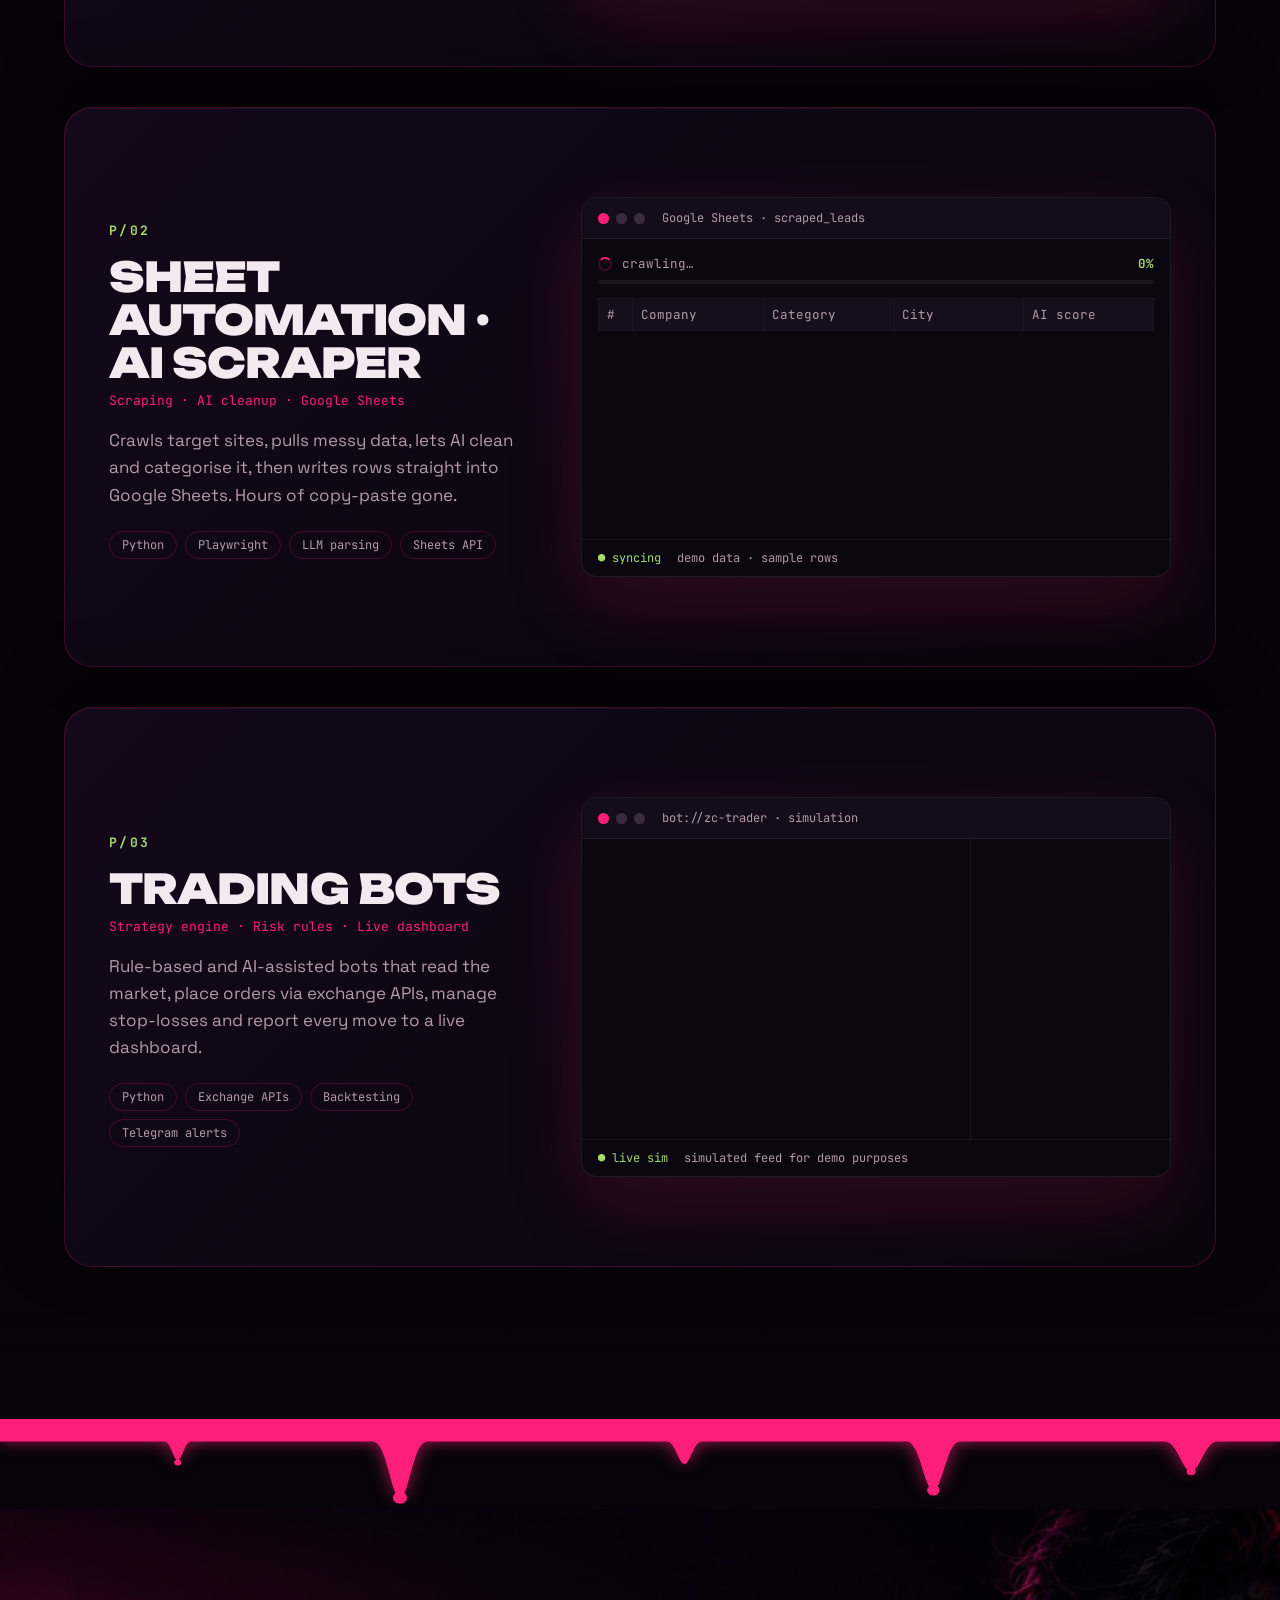
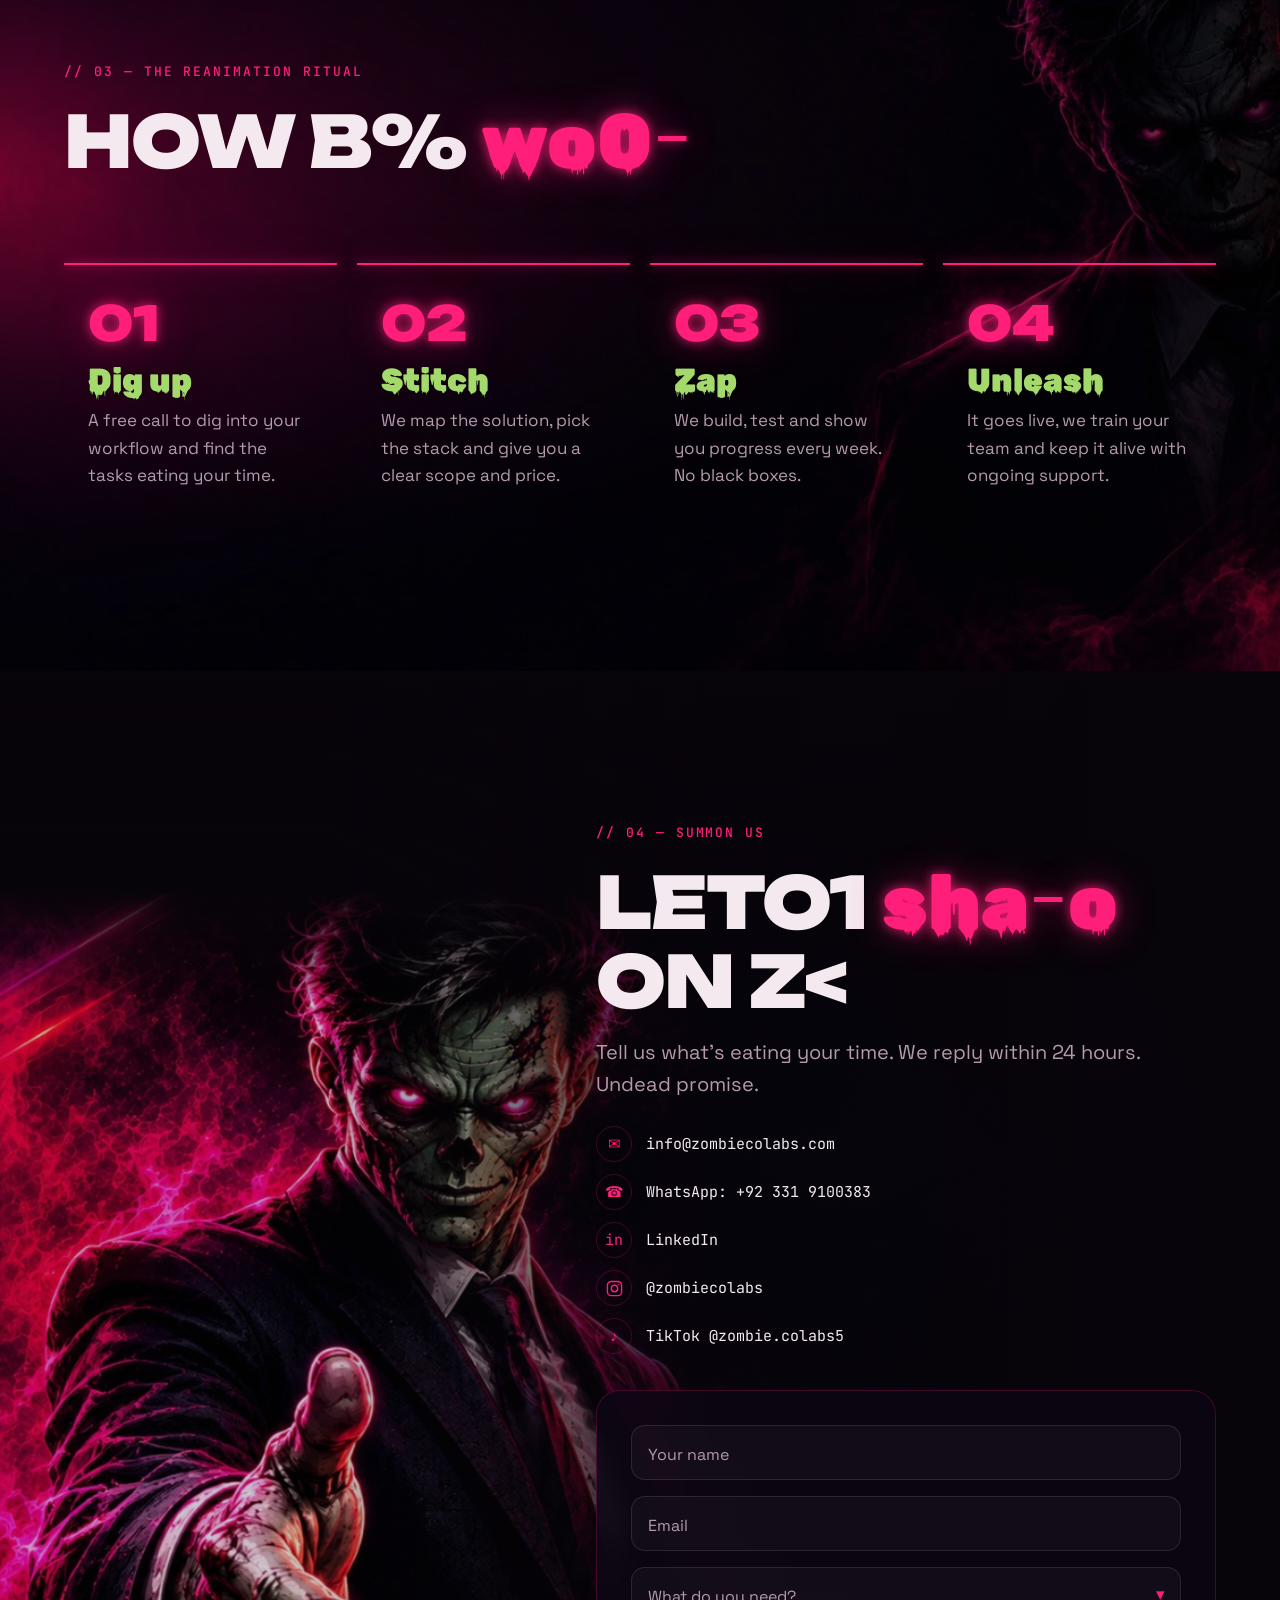
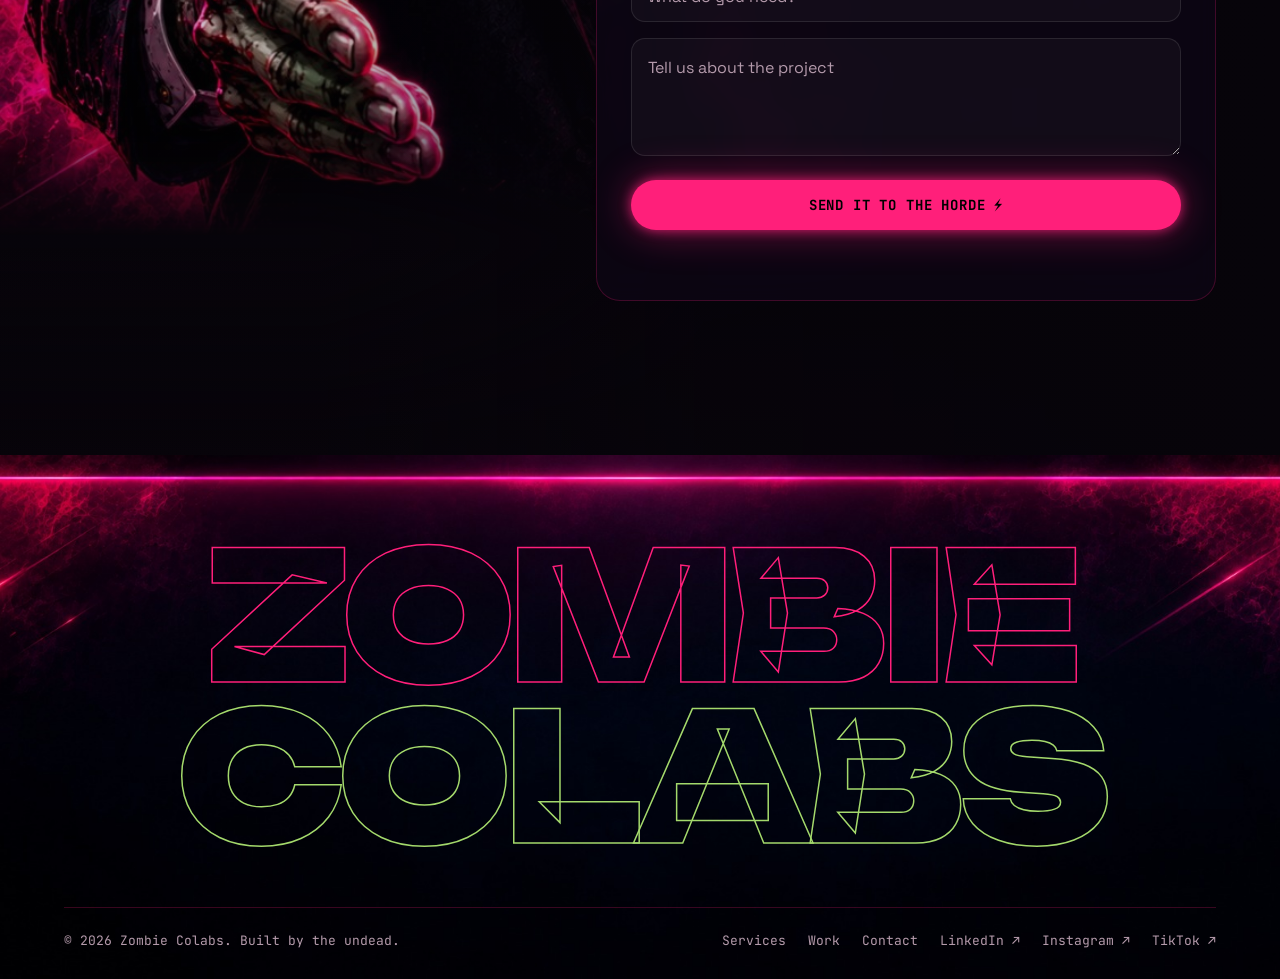
==== commit 41e34222: "Contact list: use Instagram logo icon Co-Authored-By: Claude Opus 5.5 <noreply@anthropic.com> Claude" ====
--- a/index.html
+++ b/index.html
@@ -277,7 +277,7 @@
             <li><span>✉</span><a href="mailto:info@zombiecolabs.com" data-hover>info@zombiecolabs.com</a></li>
             <li><span>☎</span><a href="https://wa.me/923319100383" target="_blank" rel="noopener" data-hover>WhatsApp: +92 331 9100383</a></li>
             <li><span>in</span><a href="https://www.linkedin.com/company/zombiecolabs/" target="_blank" rel="noopener" data-hover>LinkedIn</a></li>
-            <li><span>◎</span><a href="https://www.instagram.com/zombiecolabs/" target="_blank" rel="noopener" data-hover>@zombiecolabs</a></li>
+            <li><span><svg viewBox="0 0 24 24" width="17" height="17" fill="none" stroke="currentColor" stroke-width="2" stroke-linecap="round" stroke-linejoin="round" aria-hidden="true"><rect x="2" y="2" width="20" height="20" rx="5.5"/><circle cx="12" cy="12" r="4.5"/><path d="M17.5 6.5h.01"/></svg></span><a href="https://www.instagram.com/zombiecolabs/" target="_blank" rel="noopener" data-hover>@zombiecolabs</a></li>
             <li><span>♪</span><a href="https://www.tiktok.com/@zombie.colabs5" target="_blank" rel="noopener" data-hover>TikTok @zombie.colabs5</a></li>
           </ul>
         </div>
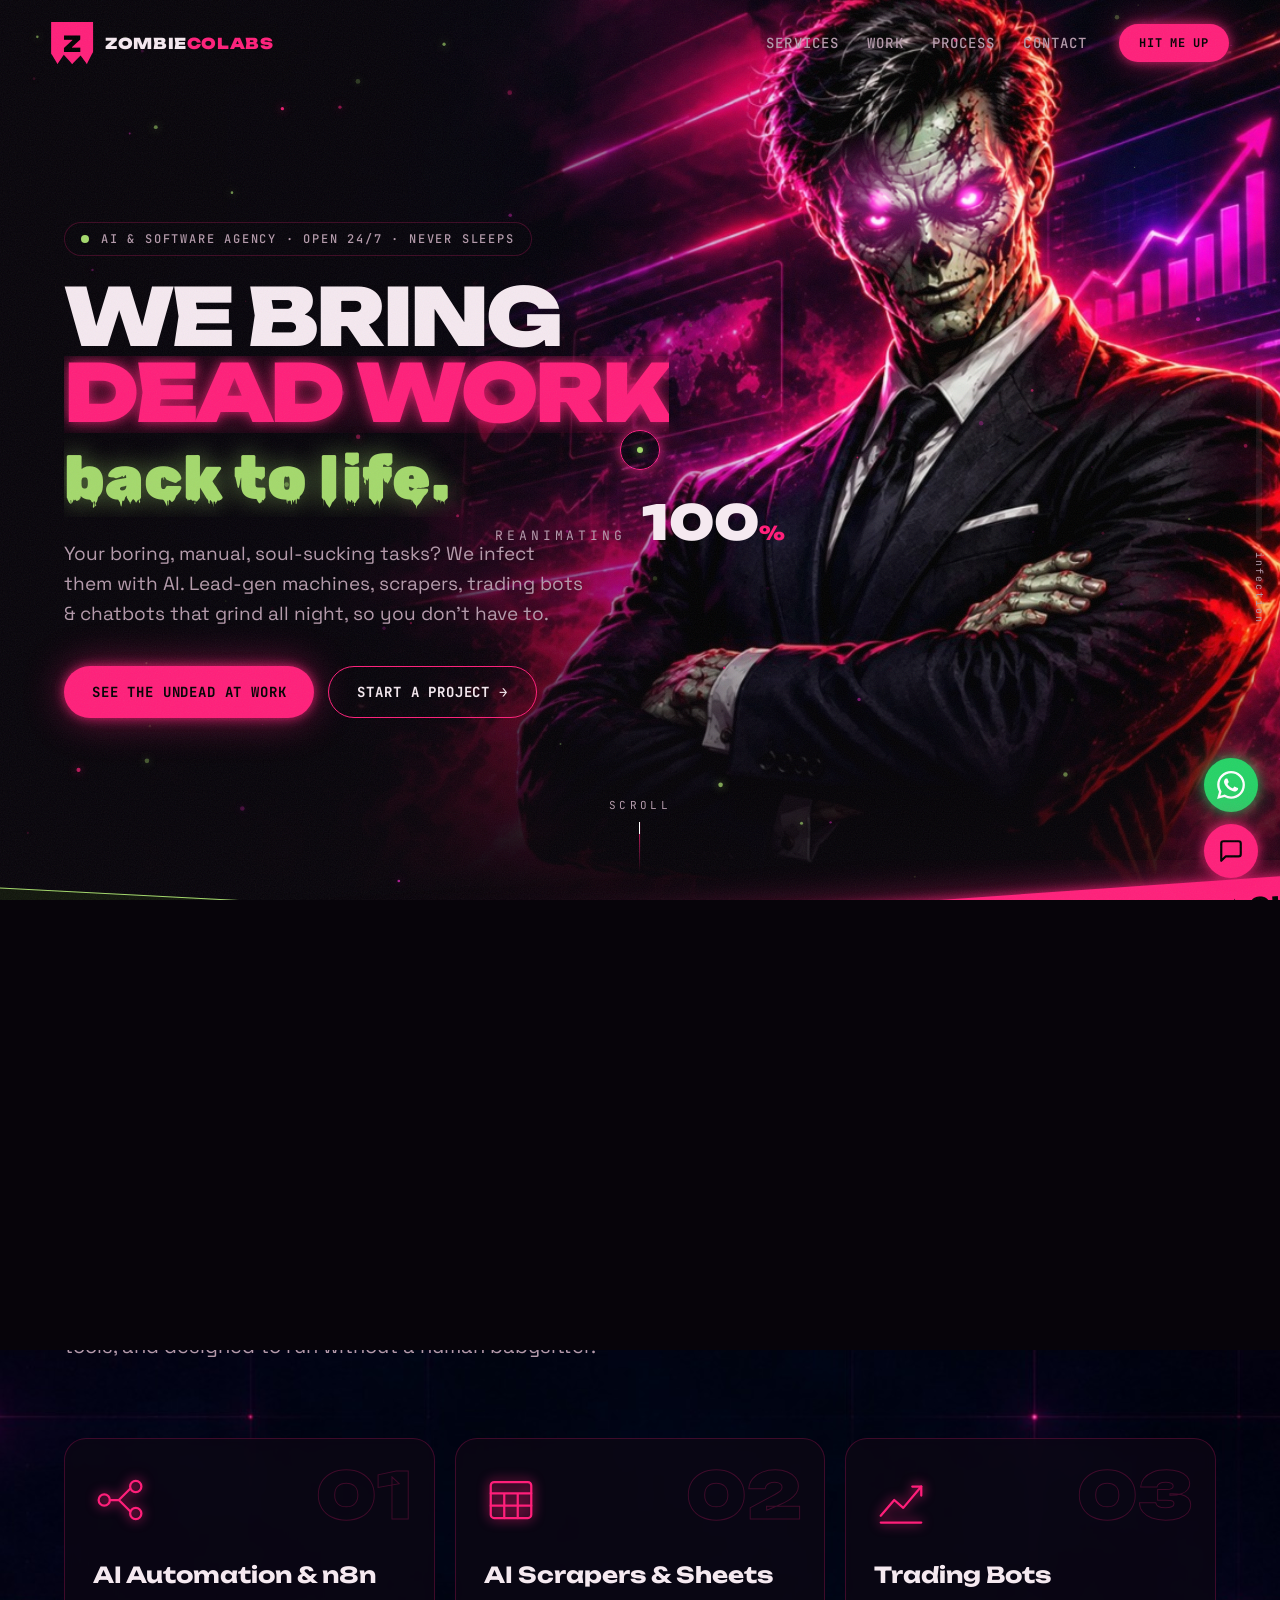
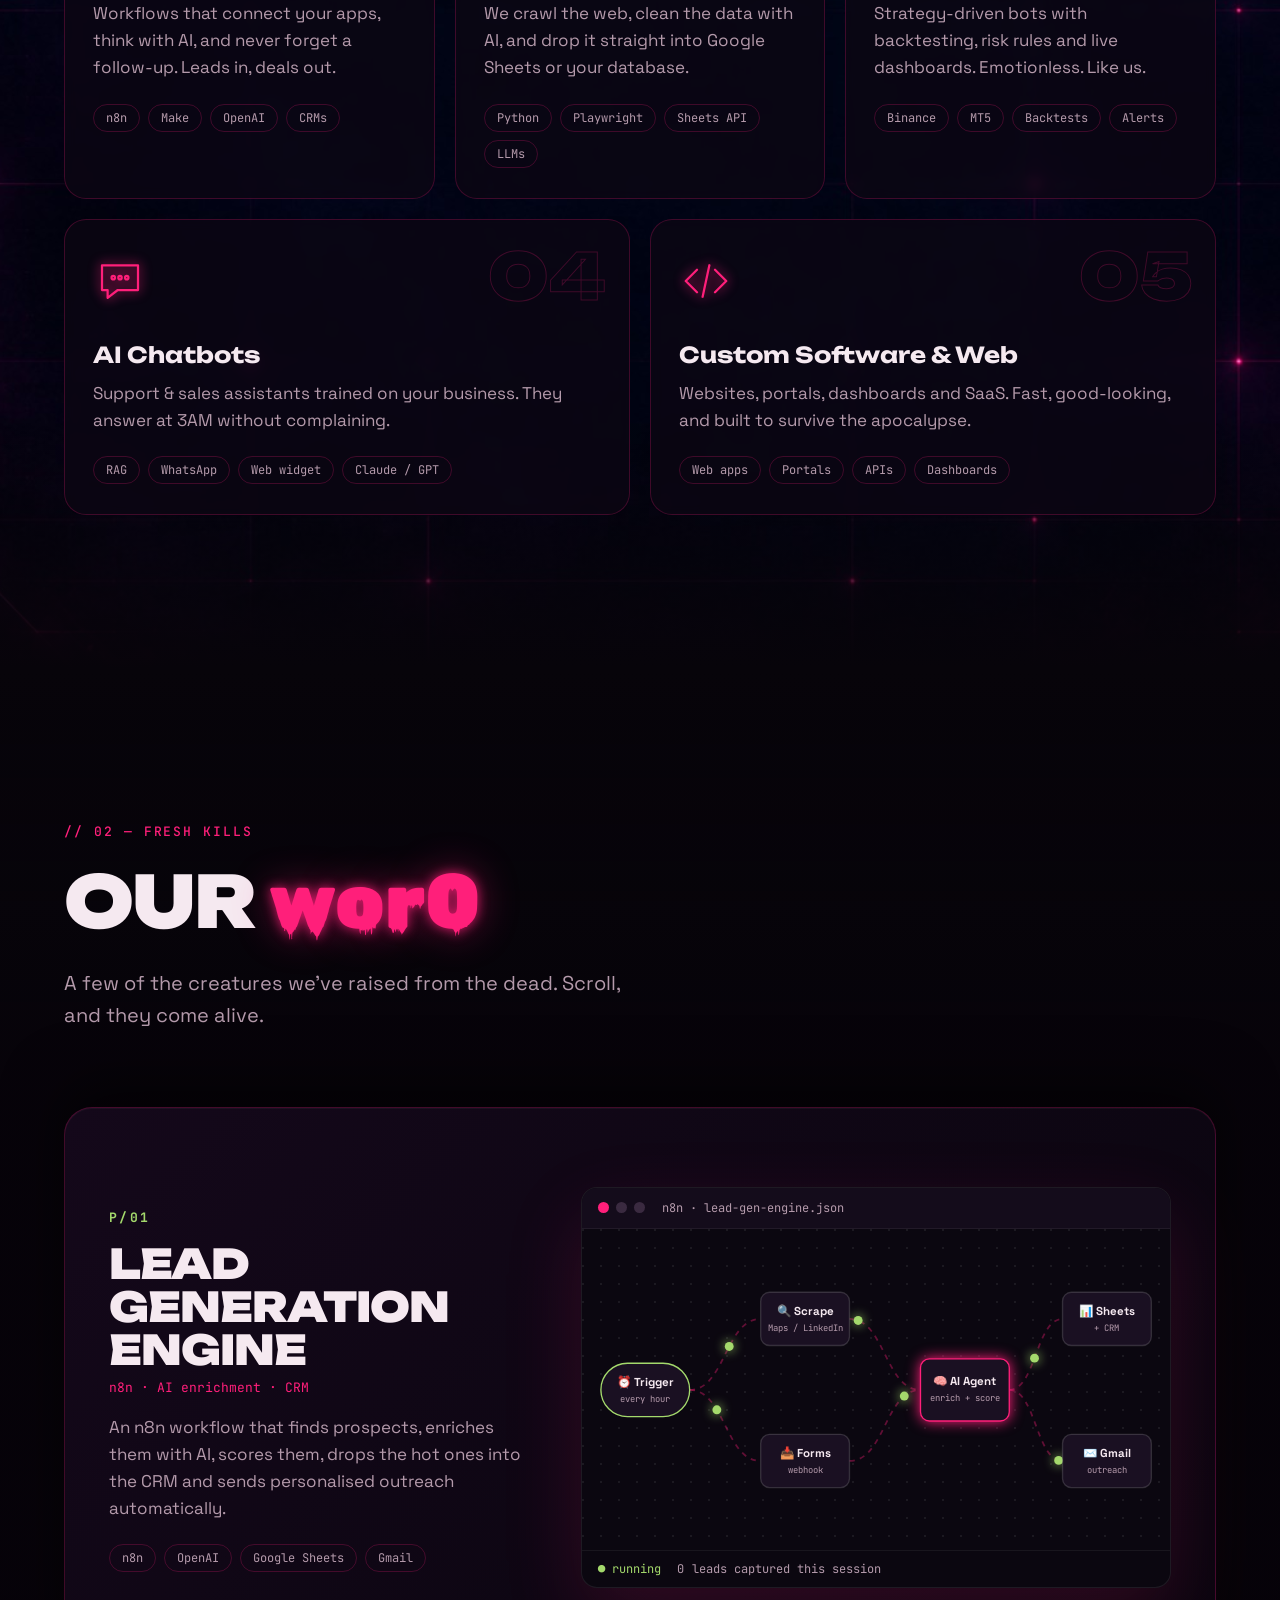
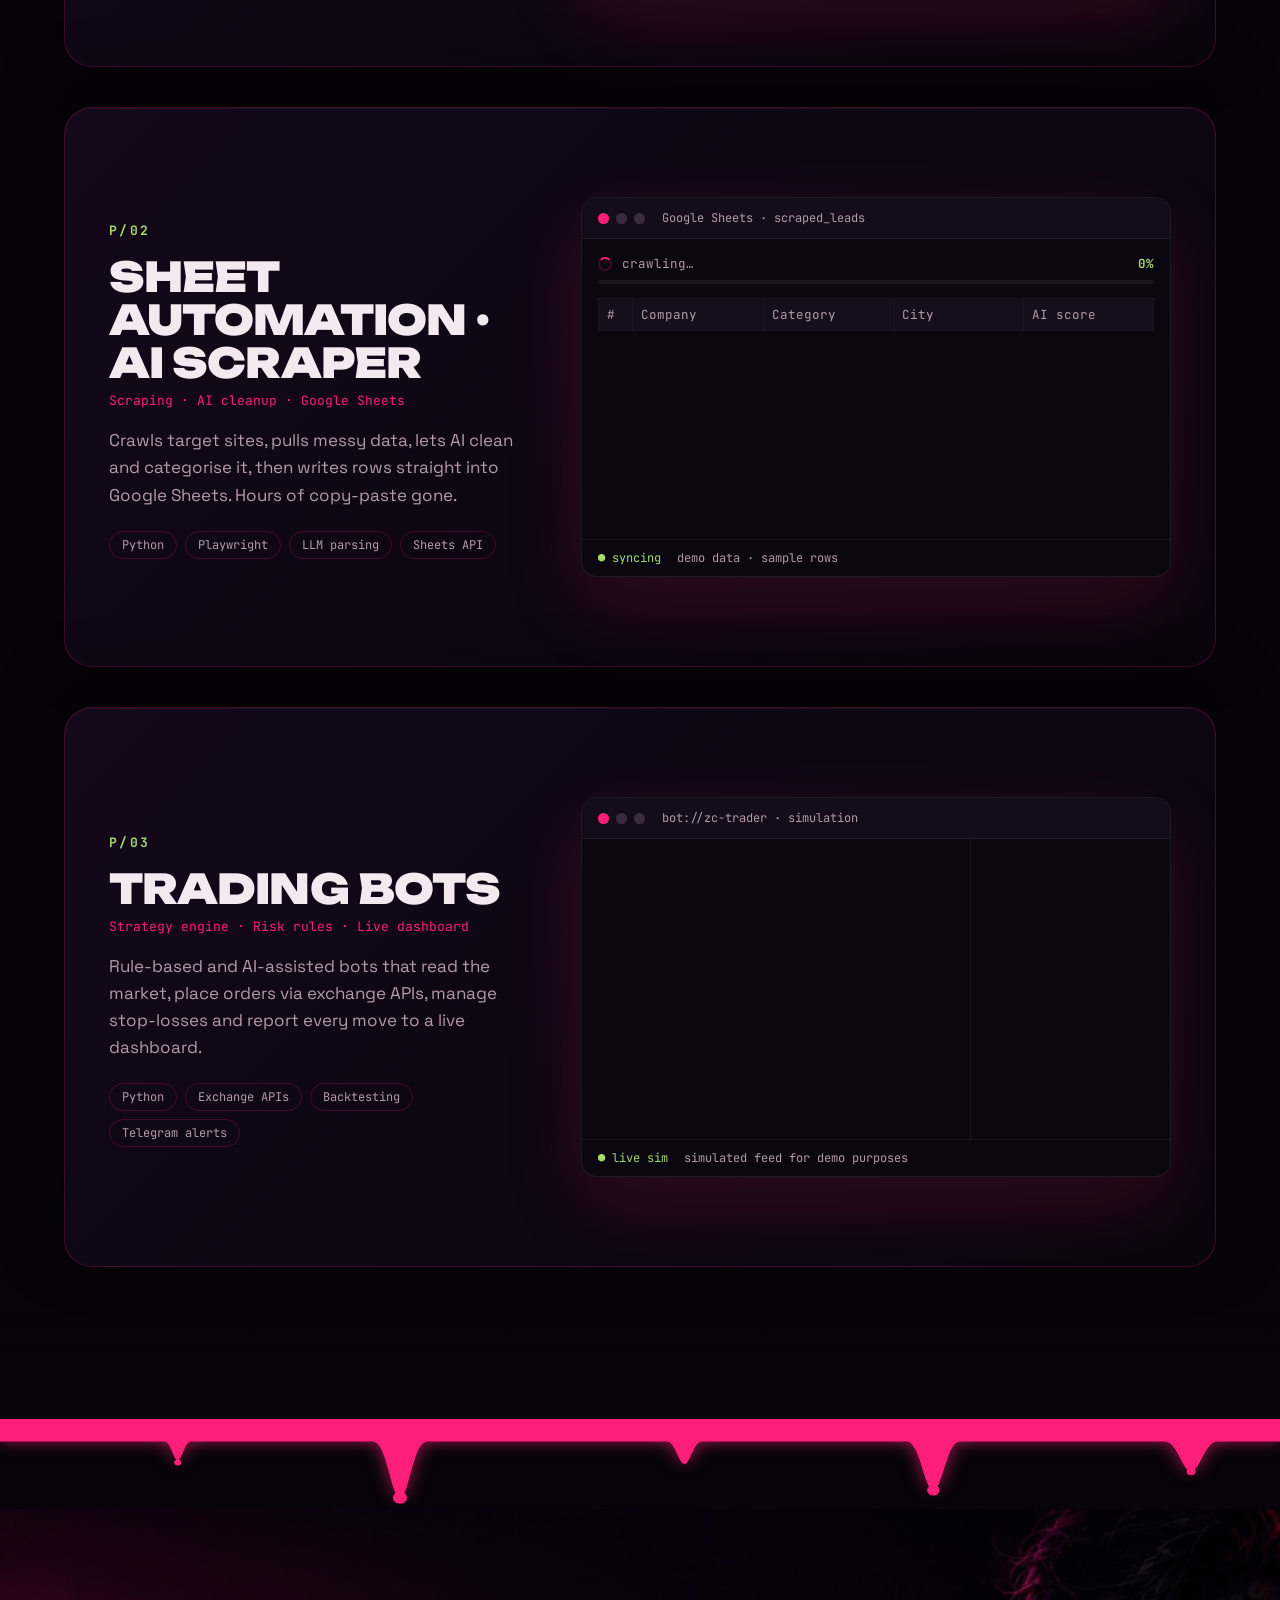
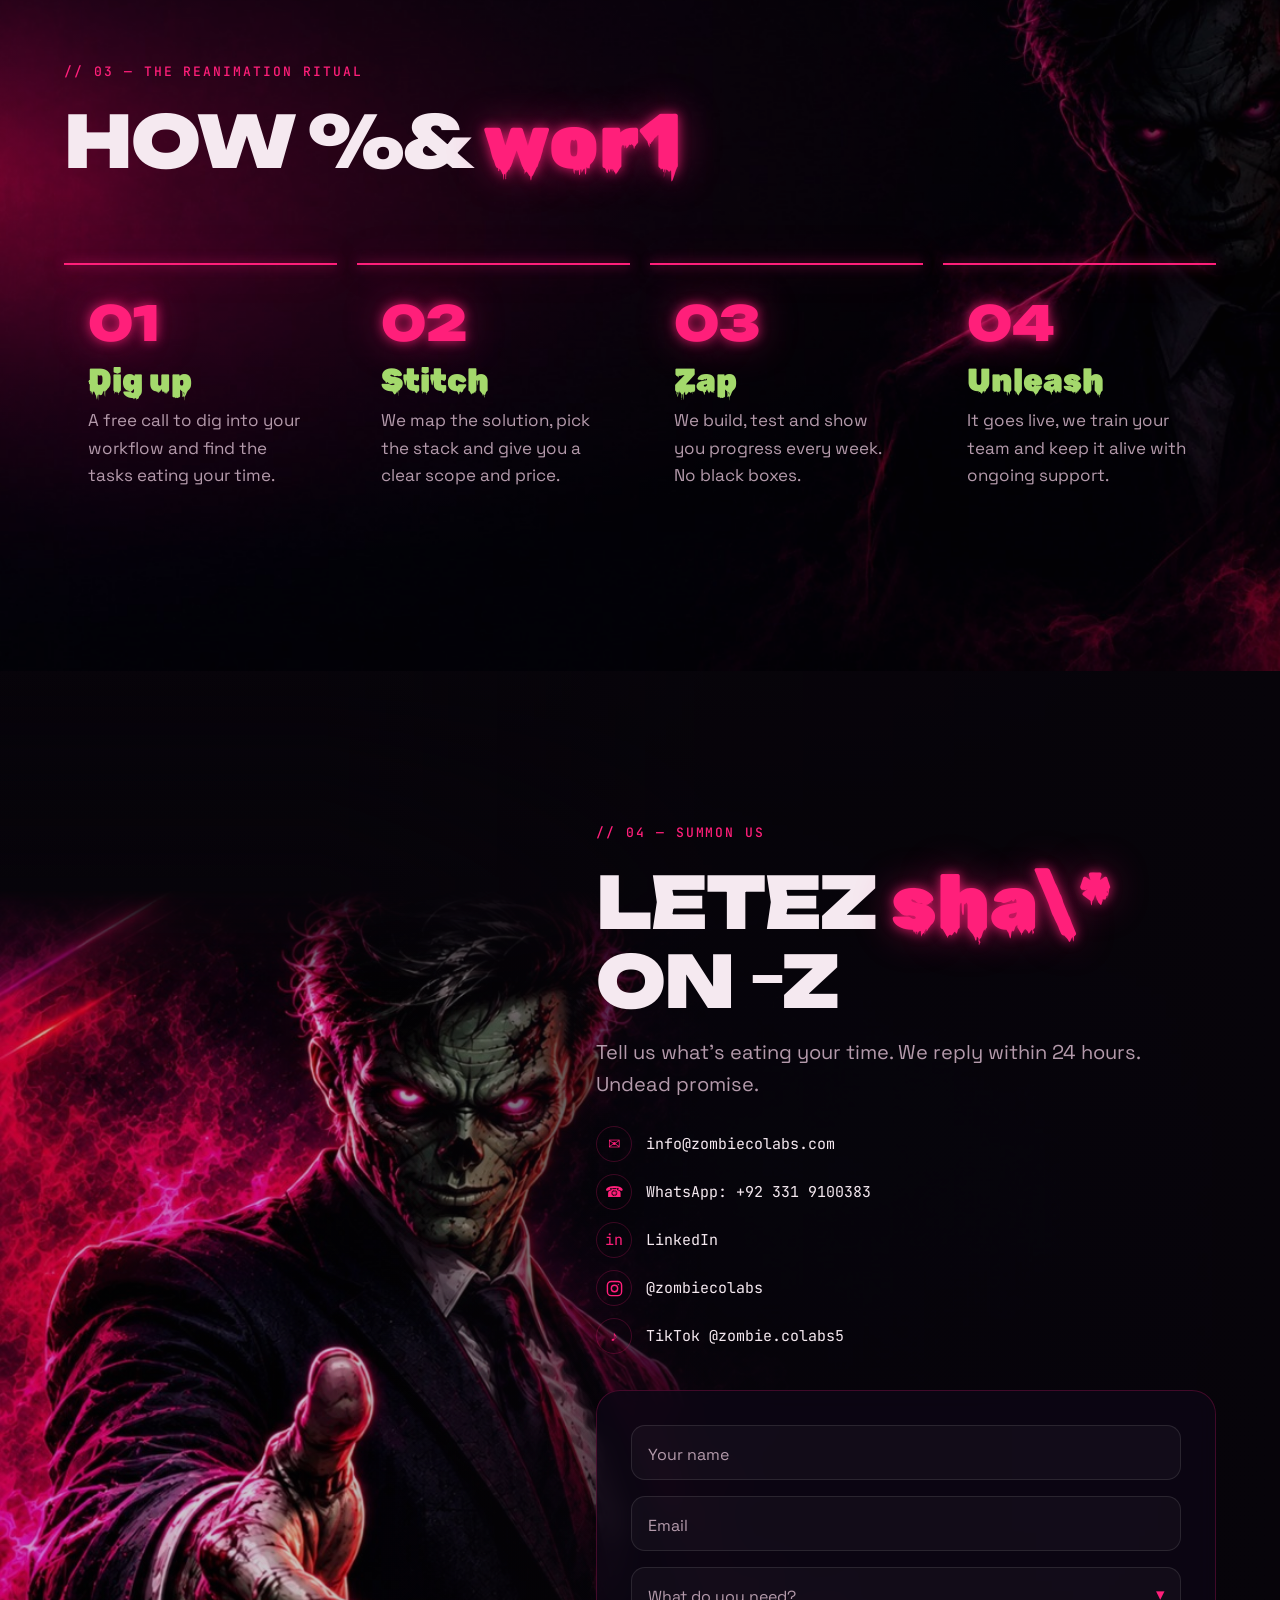
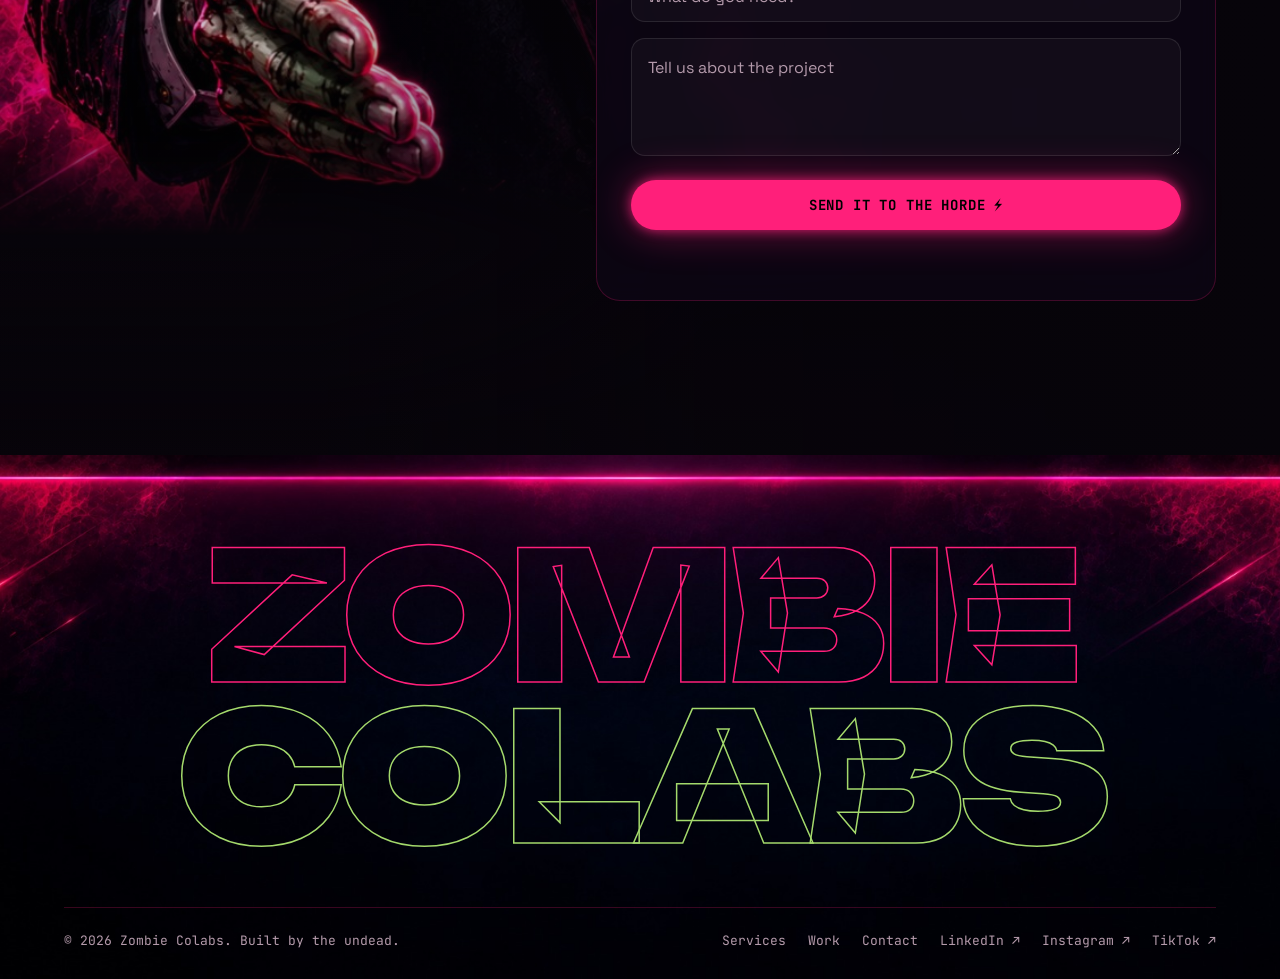
==== commit a9c0bd8e: "Add Vercel Web Analytics script Co-Authored-By: Claude Sonnet 5.5 <noreply@anthropic.com> Claude-Ses" ====
--- a/index.html
+++ b/index.html
@@ -356,5 +356,6 @@
   </div>
 
   <script src="js/main.js"></script>
+    <script defer src="/_vercel/insights/script.js"></script>
 </body>
 </html>
--- a/css/style.css
+++ b/css/style.css
@@ -102,7 +102,6 @@
   transition: padding .4s var(--ease), background .4s, backdrop-filter .4s, transform .5s var(--ease);
 }
 .nav.scrolled { padding-block: 12px; background: rgba(7, 4, 10, .6); backdrop-filter: blur(14px); border-bottom: 1px solid var(--line); }
-.nav.hide { transform: translateY(-110%); }
 .logo { display: flex; align-items: center; gap: 12px; margin-right: auto; }
 .logo__mark {
   width: 42px; height: 42px; display: grid; place-items: center;
@@ -127,6 +126,8 @@
 
 @media (max-width: 860px) {
   .nav > .btn { display: none; }
+  /* backdrop-filter would trap the fixed full-screen menu inside the nav bar */
+  .nav.scrolled { backdrop-filter: none; background: rgba(7, 4, 10, .92); }
   .burger { display: block; z-index: 2; }
   .nav__links {
     position: fixed; inset: 0; flex-direction: column; justify-content: center; align-items: center; gap: 28px;
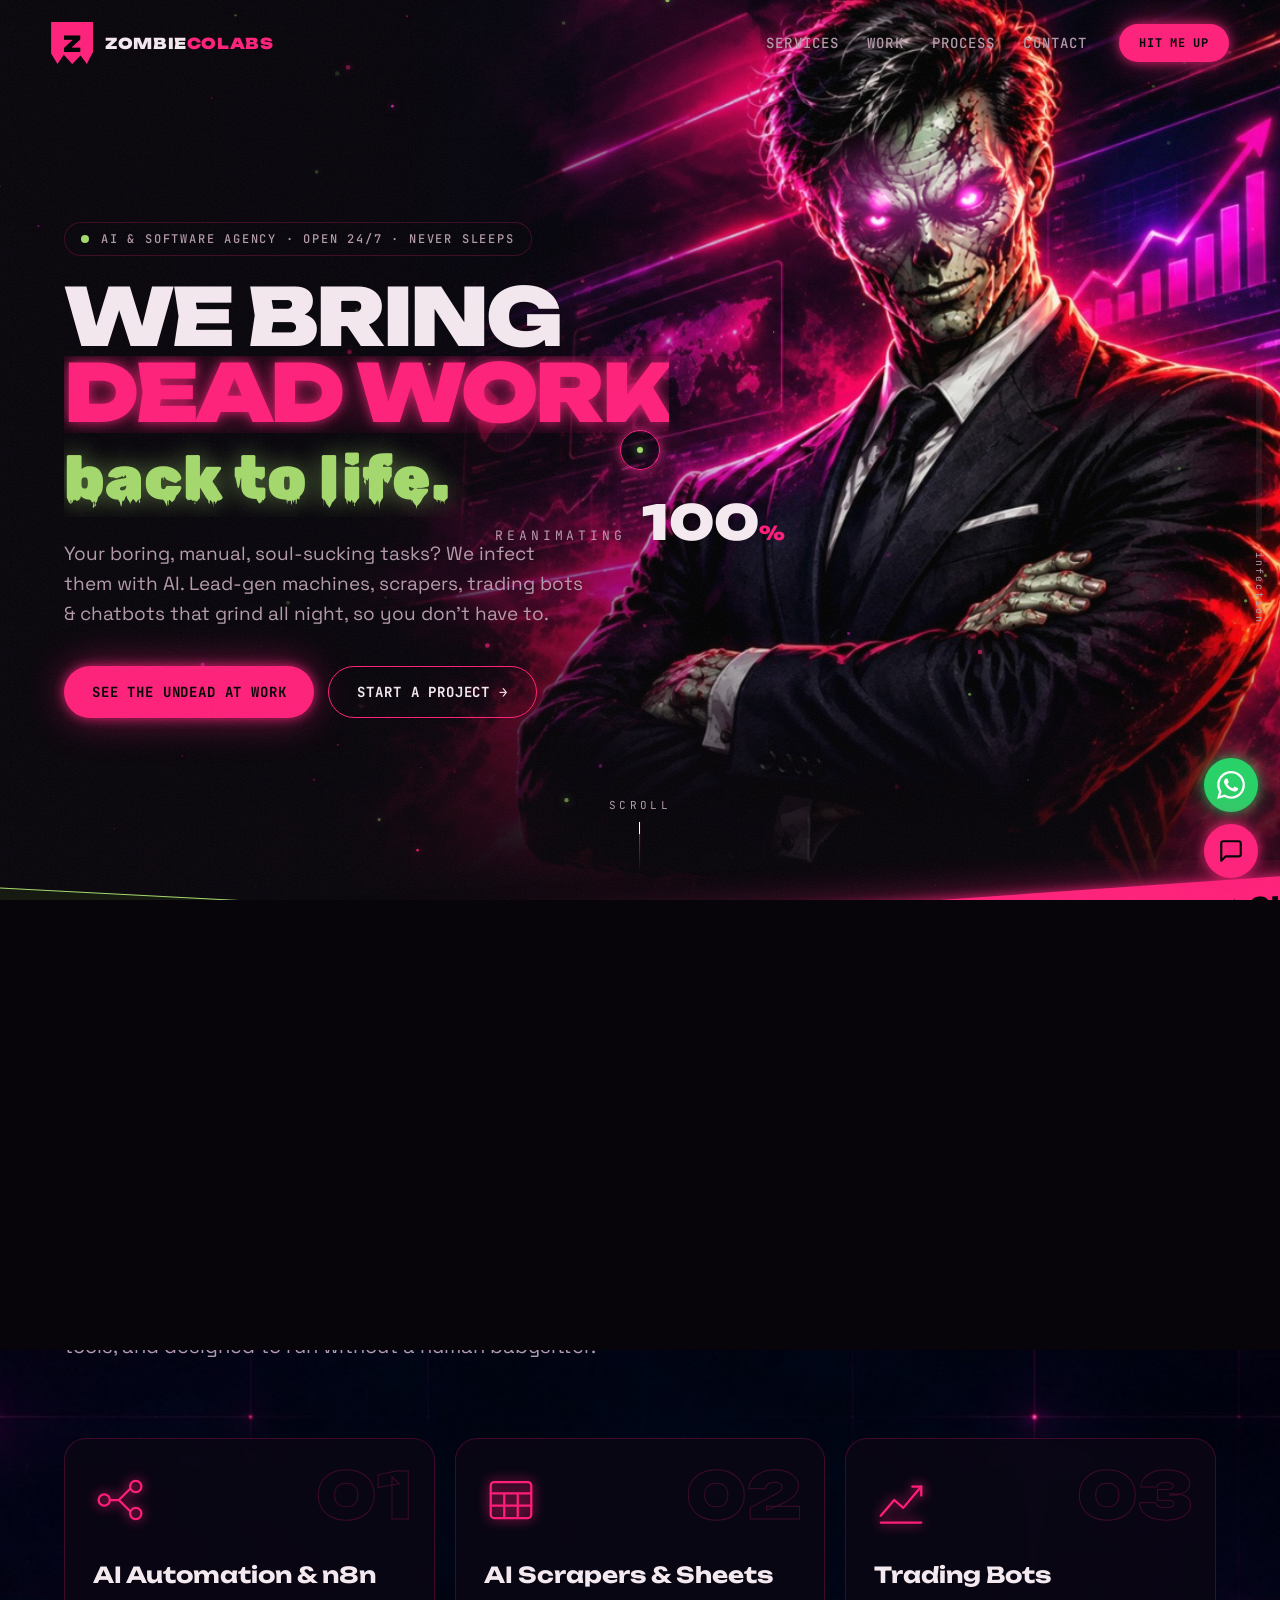
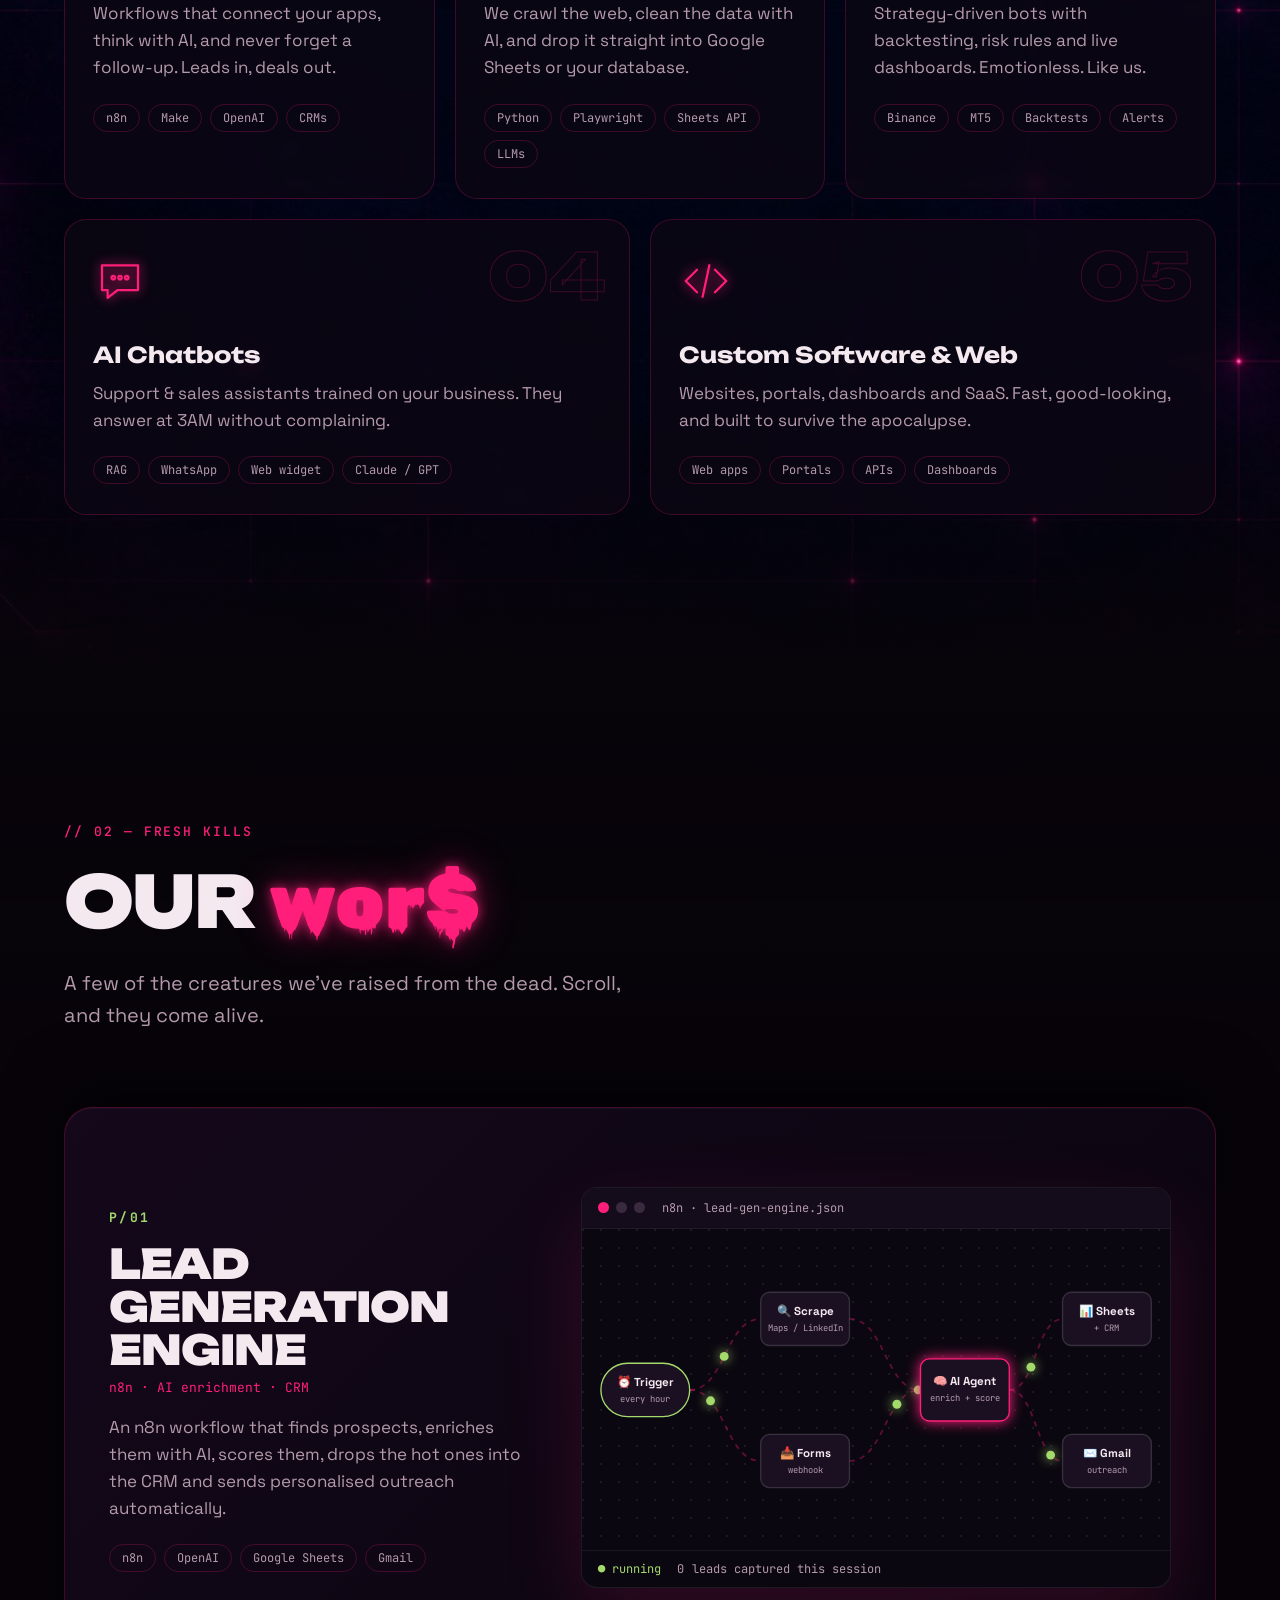
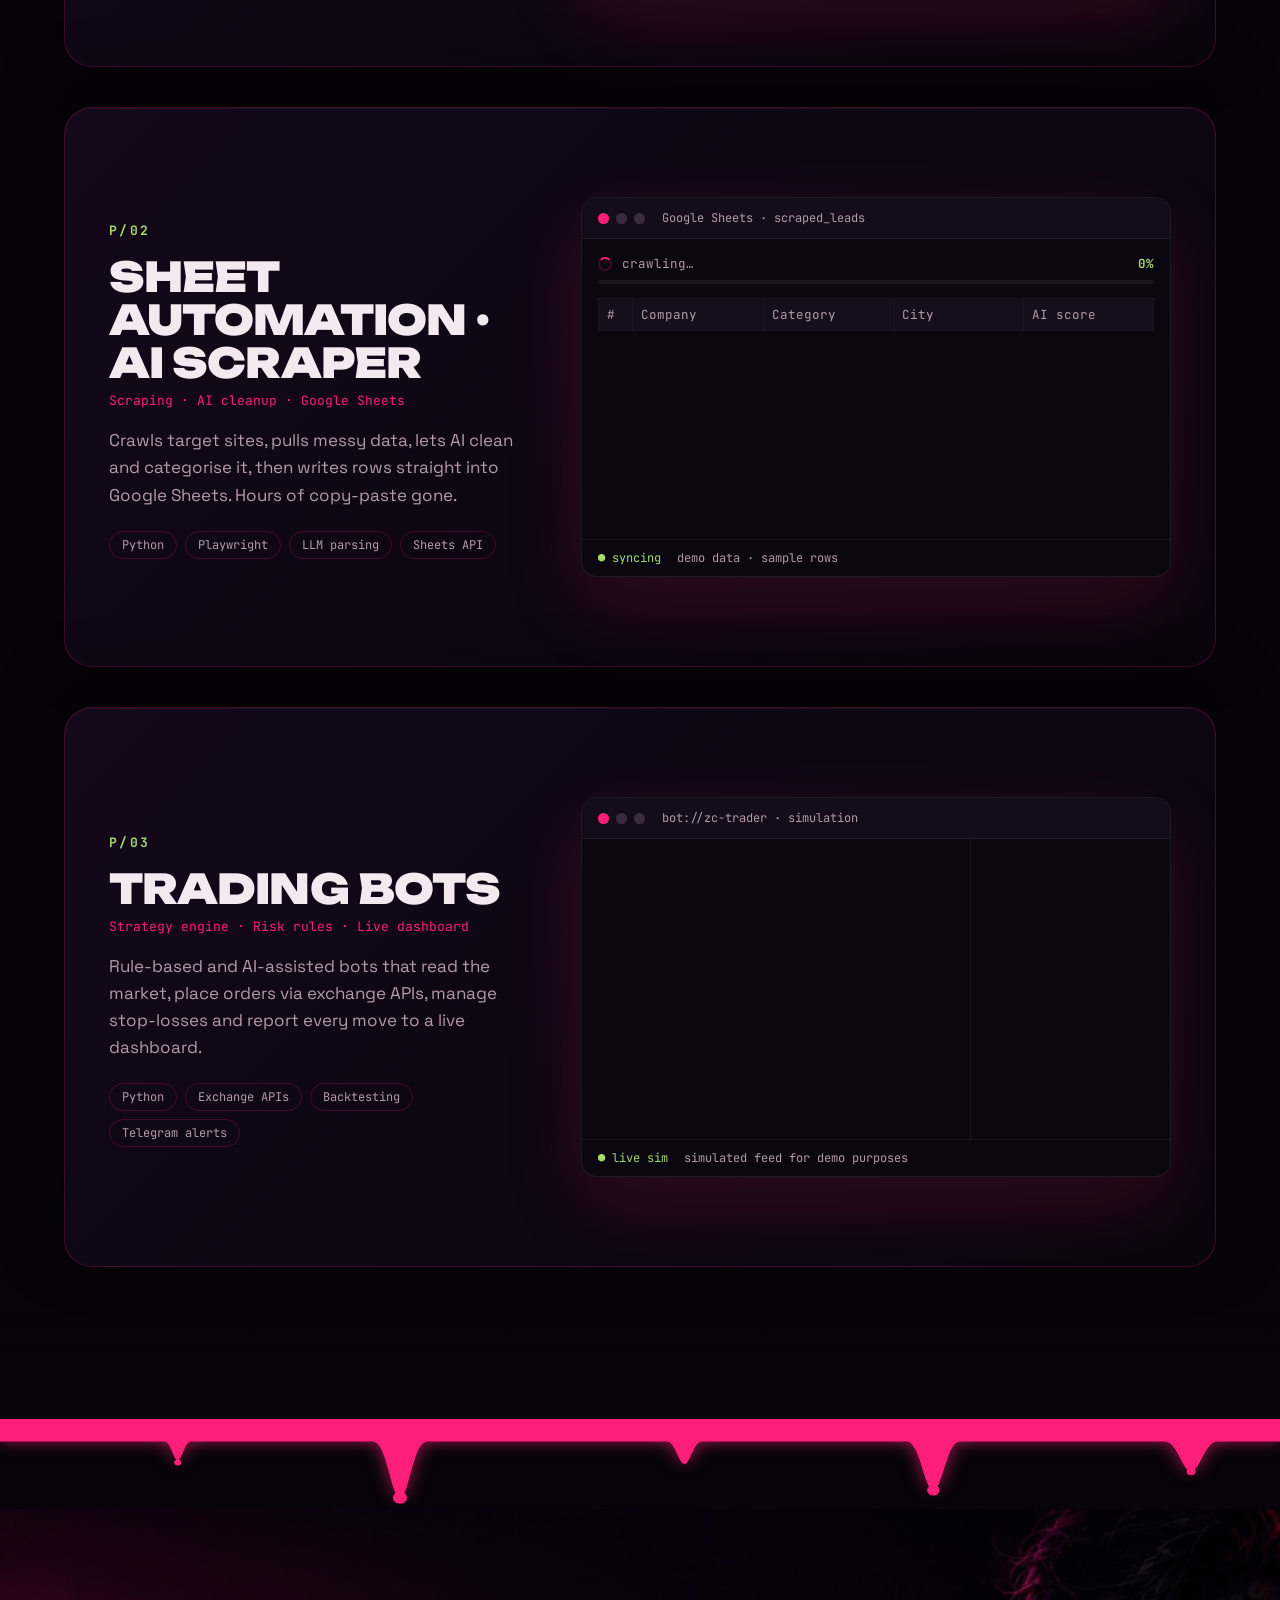
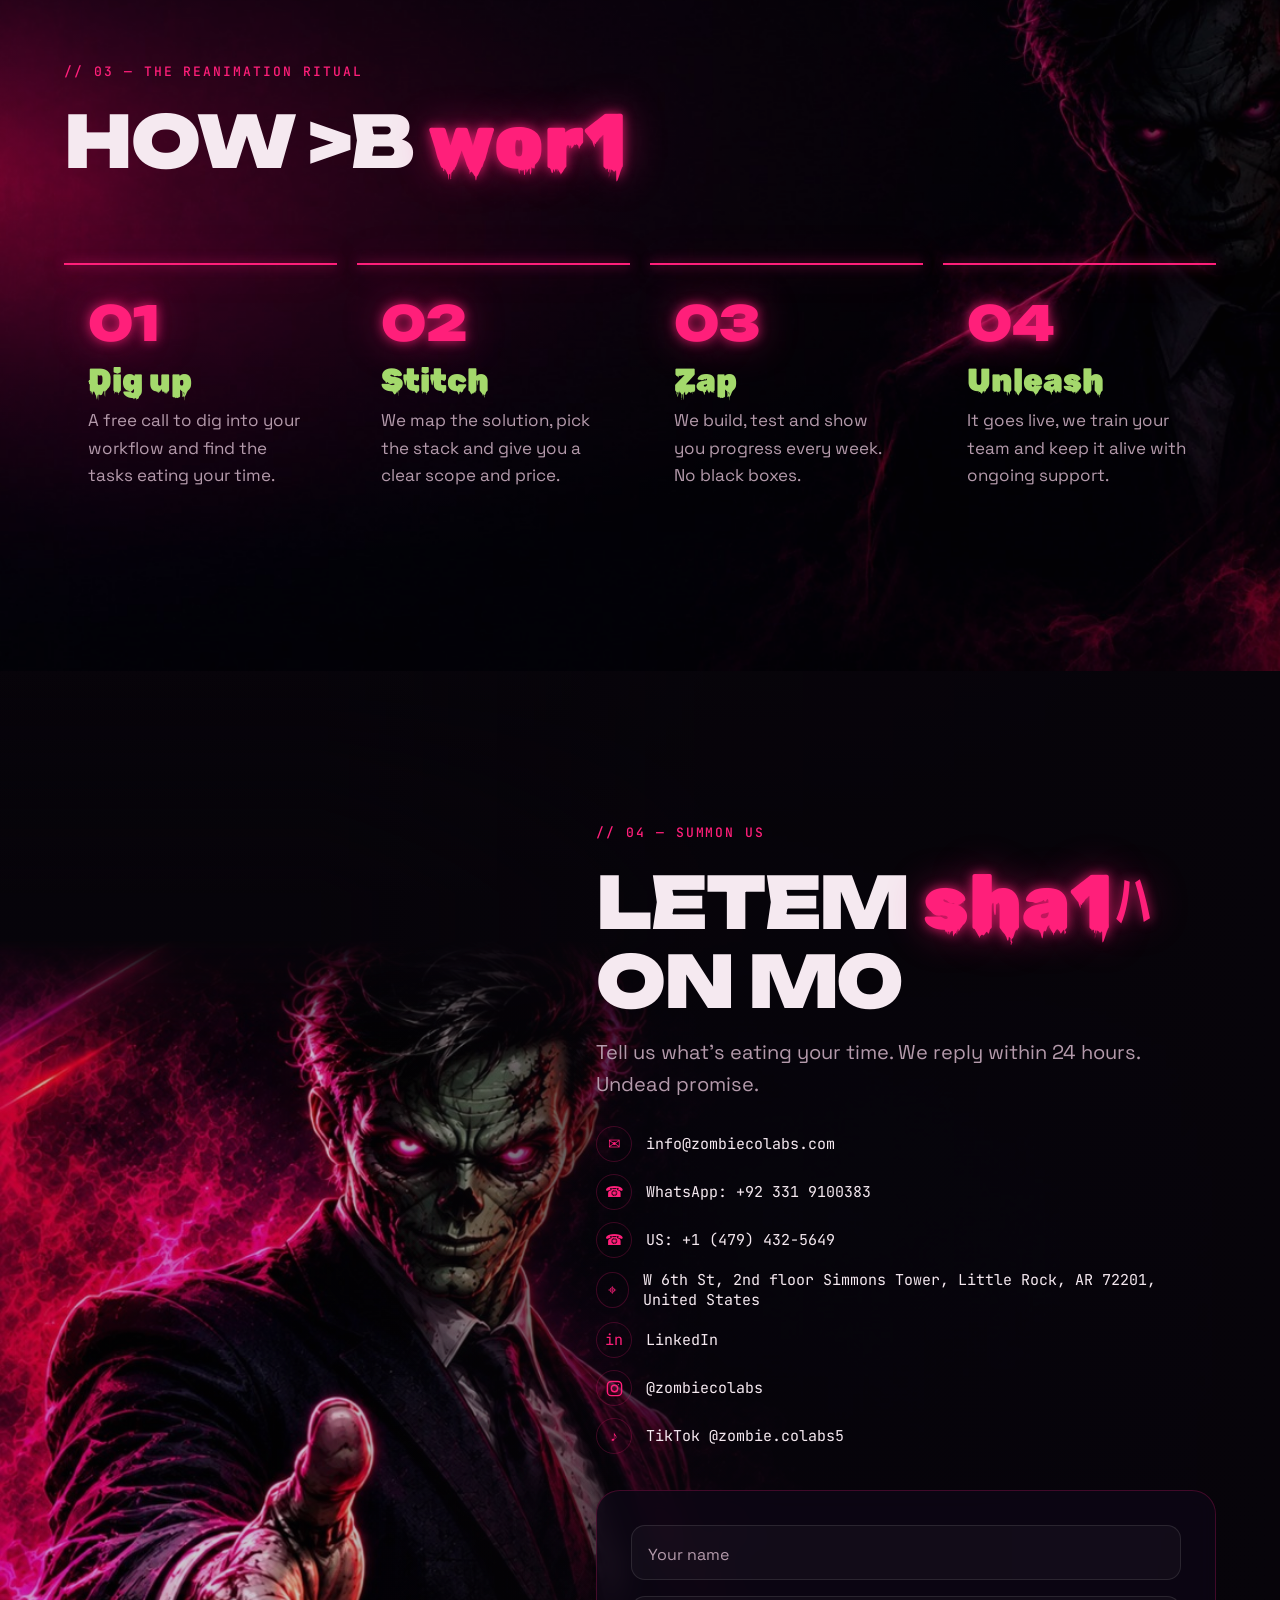
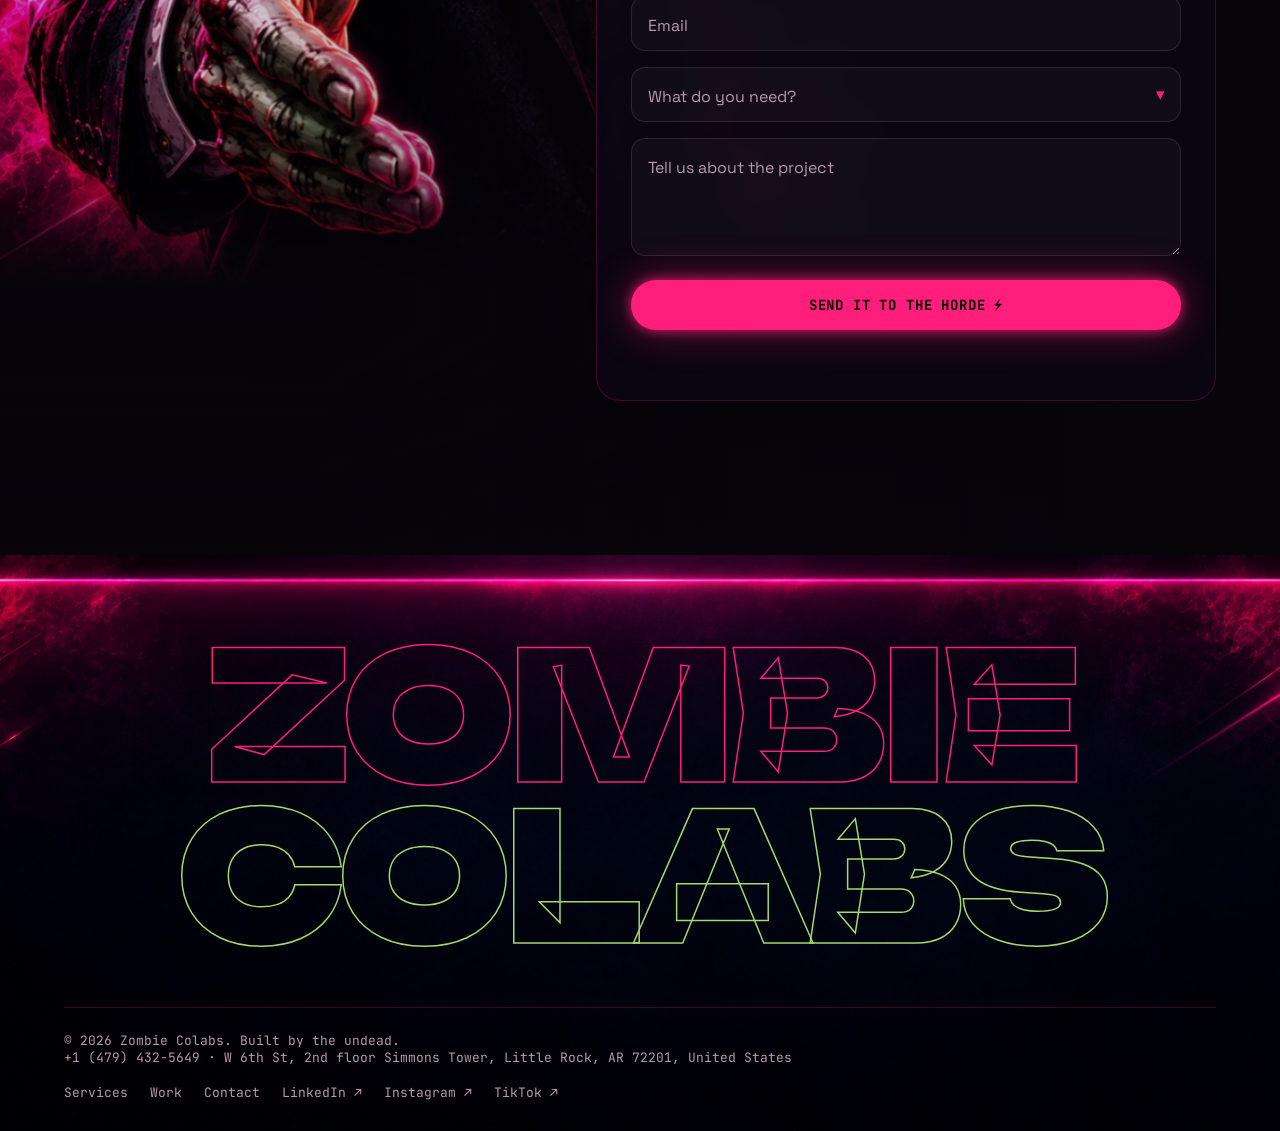
==== commit fbcc2a77: "Add US phone and Little Rock address to contact and footer Co-Authored-By: Claude Sonnet 5.5 <norepl" ====
--- a/index.html
+++ b/index.html
@@ -276,6 +276,8 @@
           <ul class="contact__list">
             <li><span>✉</span><a href="mailto:info@zombiecolabs.com" data-hover>info@zombiecolabs.com</a></li>
             <li><span>☎</span><a href="https://wa.me/923319100383" target="_blank" rel="noopener" data-hover>WhatsApp: +92 331 9100383</a></li>
+            <li><span>☎</span><a href="tel:+14794325649" data-hover>US: +1 (479) 432-5649</a></li>
+            <li><span>⌖</span><a href="https://maps.google.com/?q=W+6th+St+Simmons+Tower+Little+Rock+AR+72201" target="_blank" rel="noopener" data-hover>W 6th St, 2nd floor Simmons Tower, Little Rock, AR 72201, United States</a></li>
             <li><span>in</span><a href="https://www.linkedin.com/company/zombiecolabs/" target="_blank" rel="noopener" data-hover>LinkedIn</a></li>
             <li><span><svg viewBox="0 0 24 24" width="17" height="17" fill="none" stroke="currentColor" stroke-width="2" stroke-linecap="round" stroke-linejoin="round" aria-hidden="true"><rect x="2" y="2" width="20" height="20" rx="5.5"/><circle cx="12" cy="12" r="4.5"/><path d="M17.5 6.5h.01"/></svg></span><a href="https://www.instagram.com/zombiecolabs/" target="_blank" rel="noopener" data-hover>@zombiecolabs</a></li>
             <li><span>♪</span><a href="https://www.tiktok.com/@zombie.colabs5" target="_blank" rel="noopener" data-hover>TikTok @zombie.colabs5</a></li>
@@ -321,7 +323,7 @@
   <footer class="footer">
     <div class="footer__big" aria-hidden="true"><span>ZOMBIE</span><span>COLABS</span></div>
     <div class="footer__row">
-      <p>© <span id="year"></span> Zombie Colabs. Built by the undead.</p>
+      <p>© <span id="year"></span> Zombie Colabs. Built by the undead.<br><a href="tel:+14794325649" data-hover>+1 (479) 432-5649</a> · W 6th St, 2nd floor Simmons Tower, Little Rock, AR 72201, United States</p>
       <nav>
         <a href="#services" data-hover>Services</a>
         <a href="#work" data-hover>Work</a>
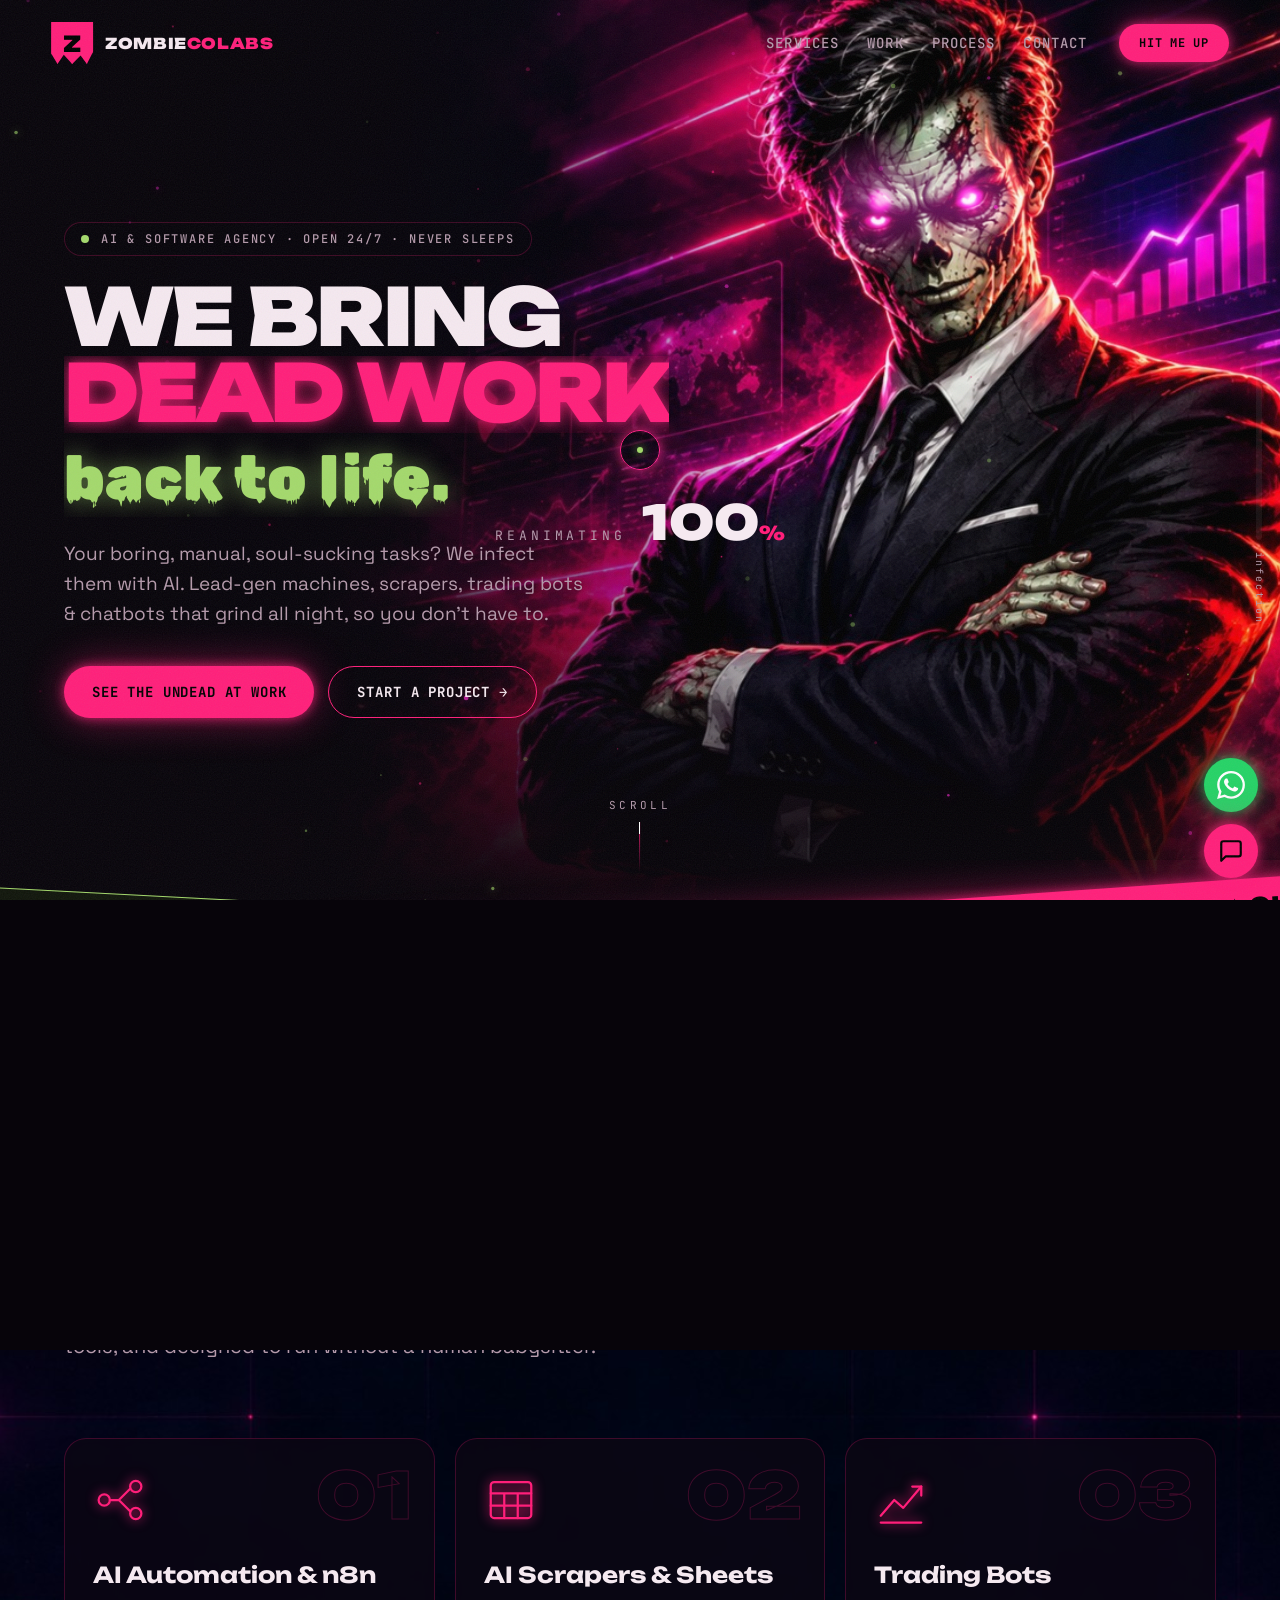
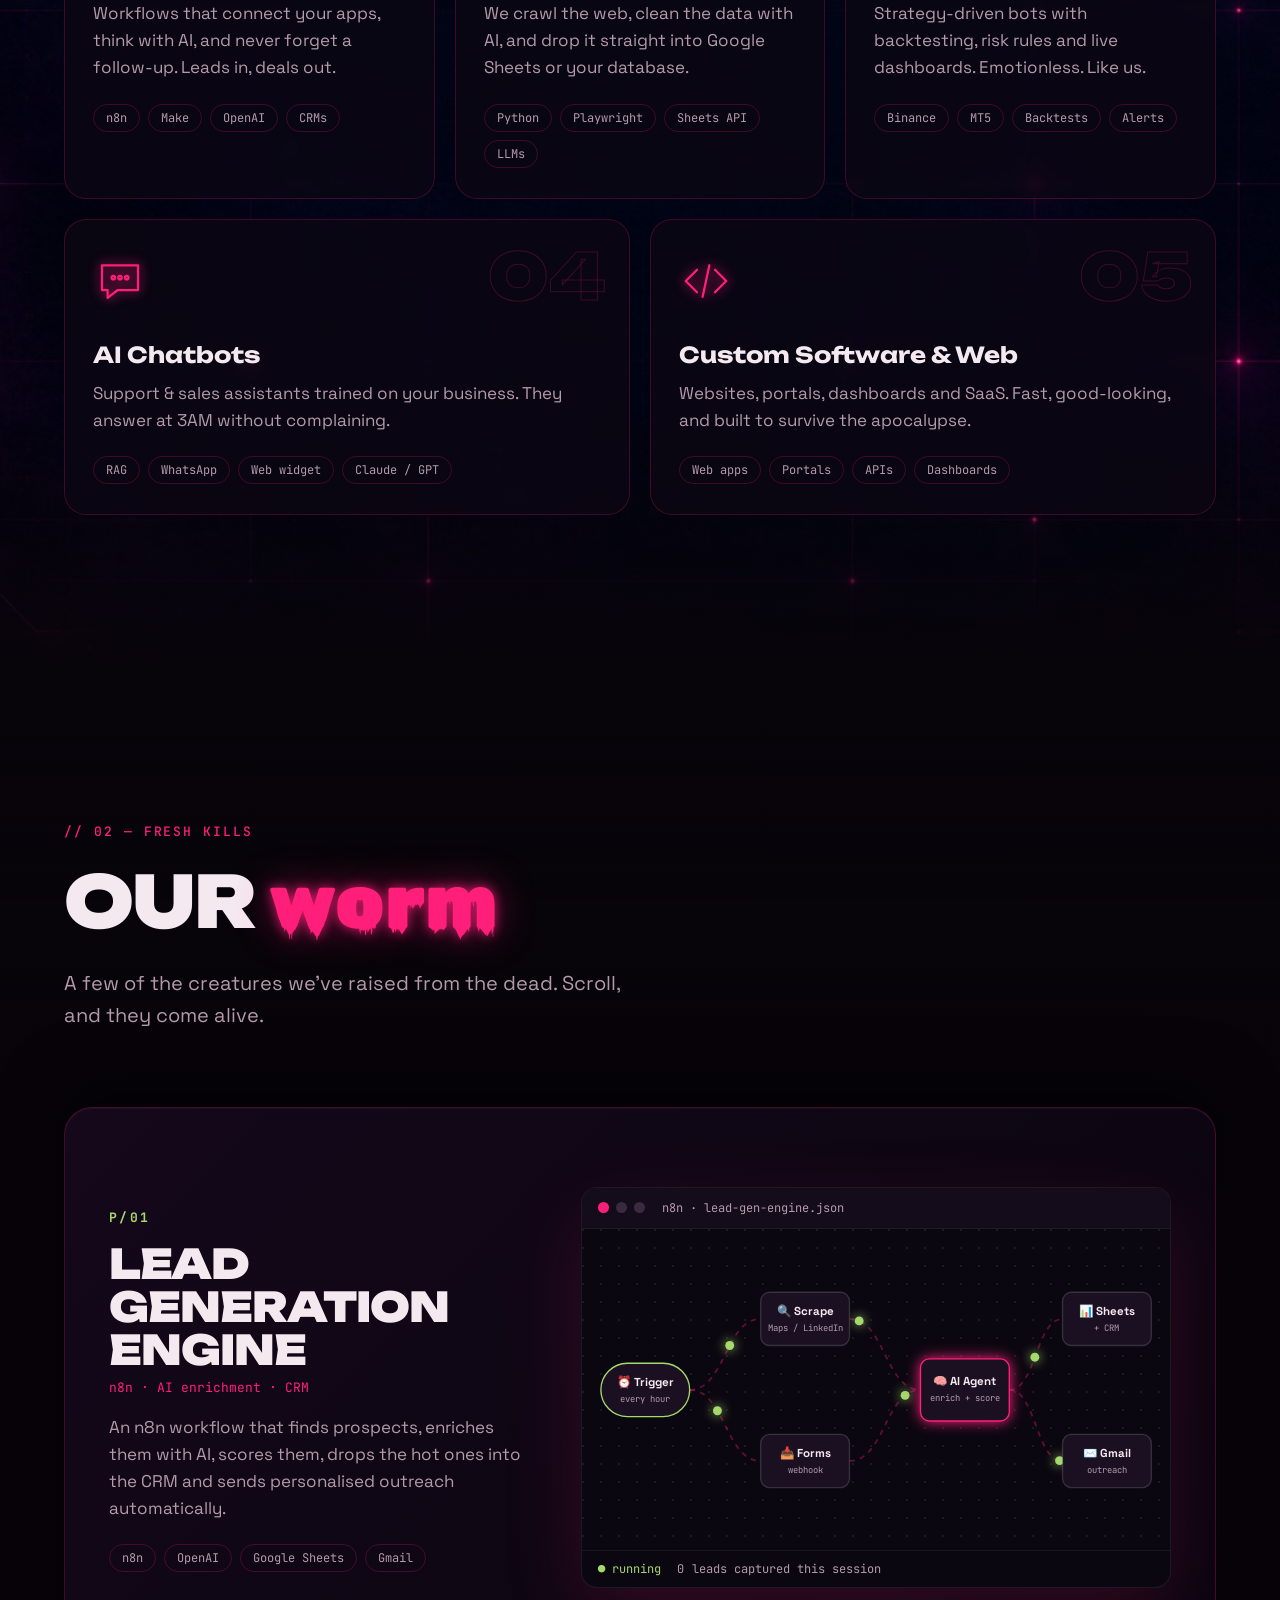
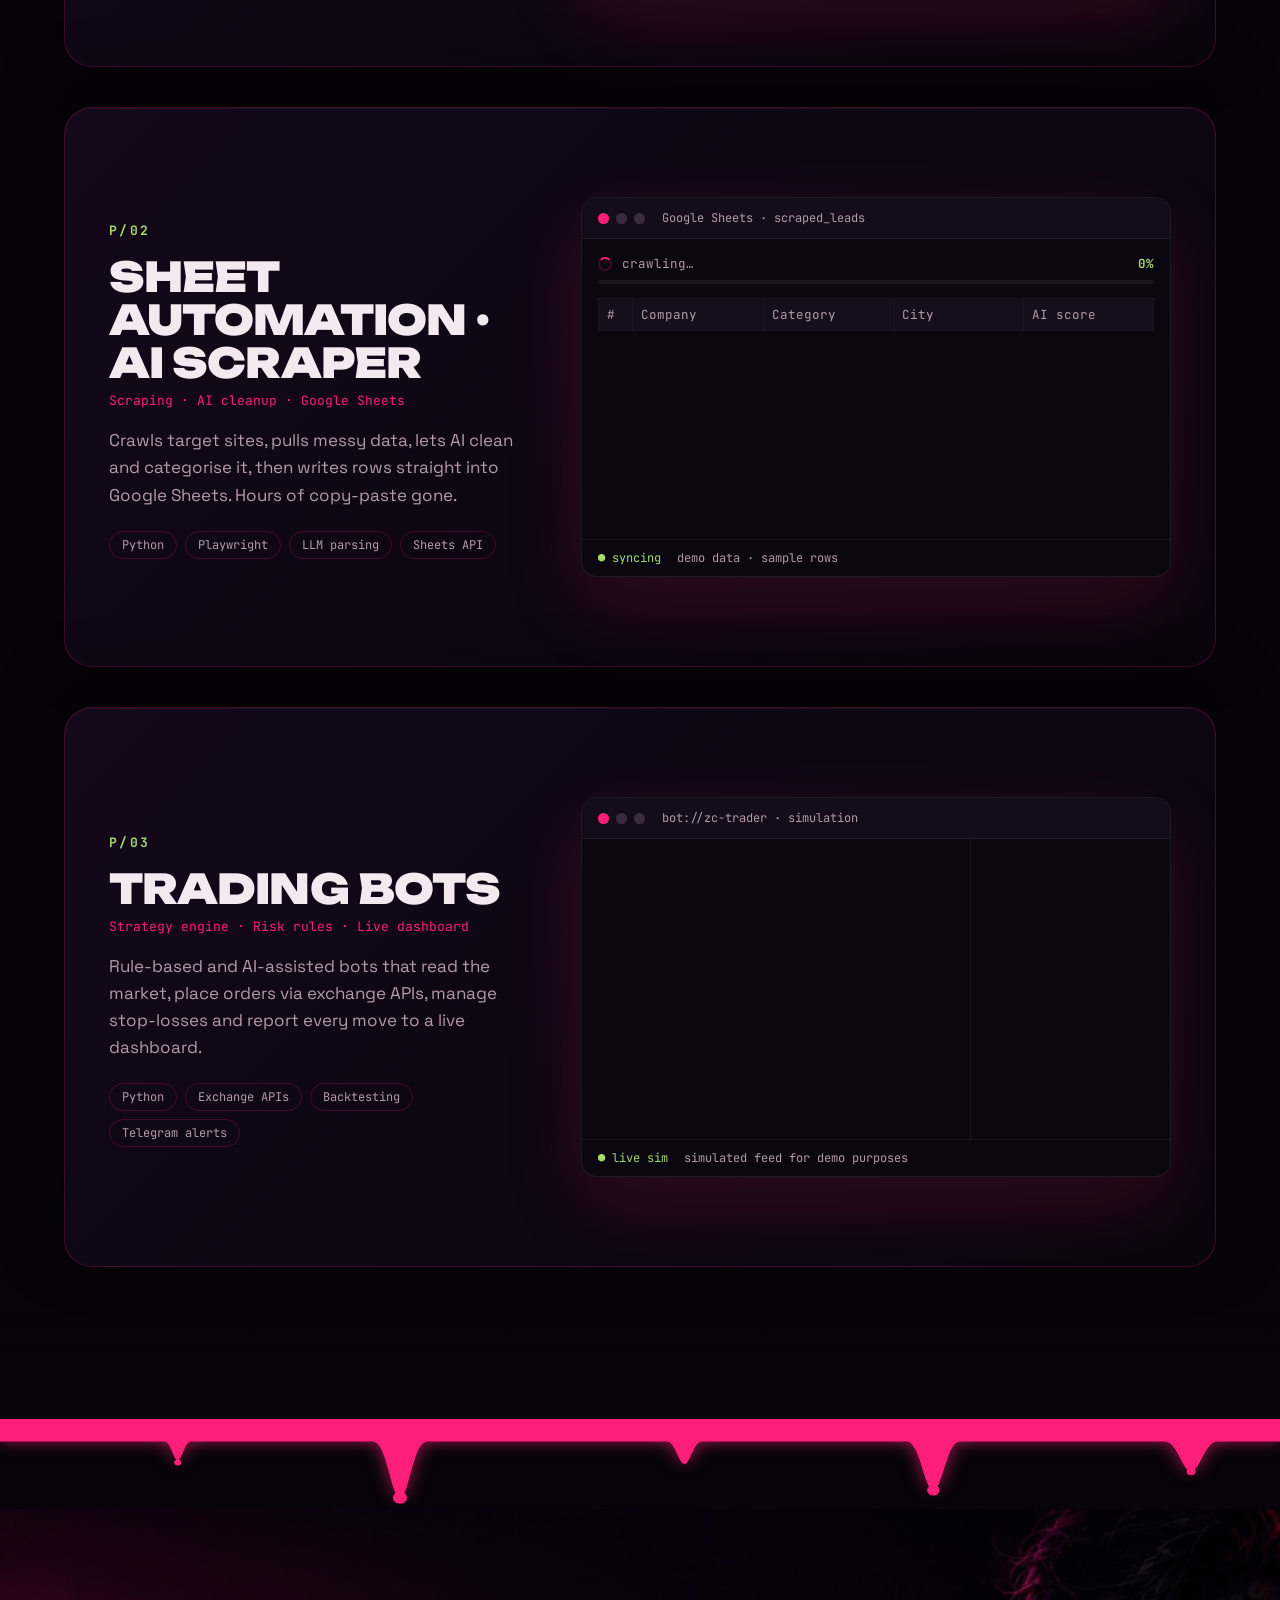
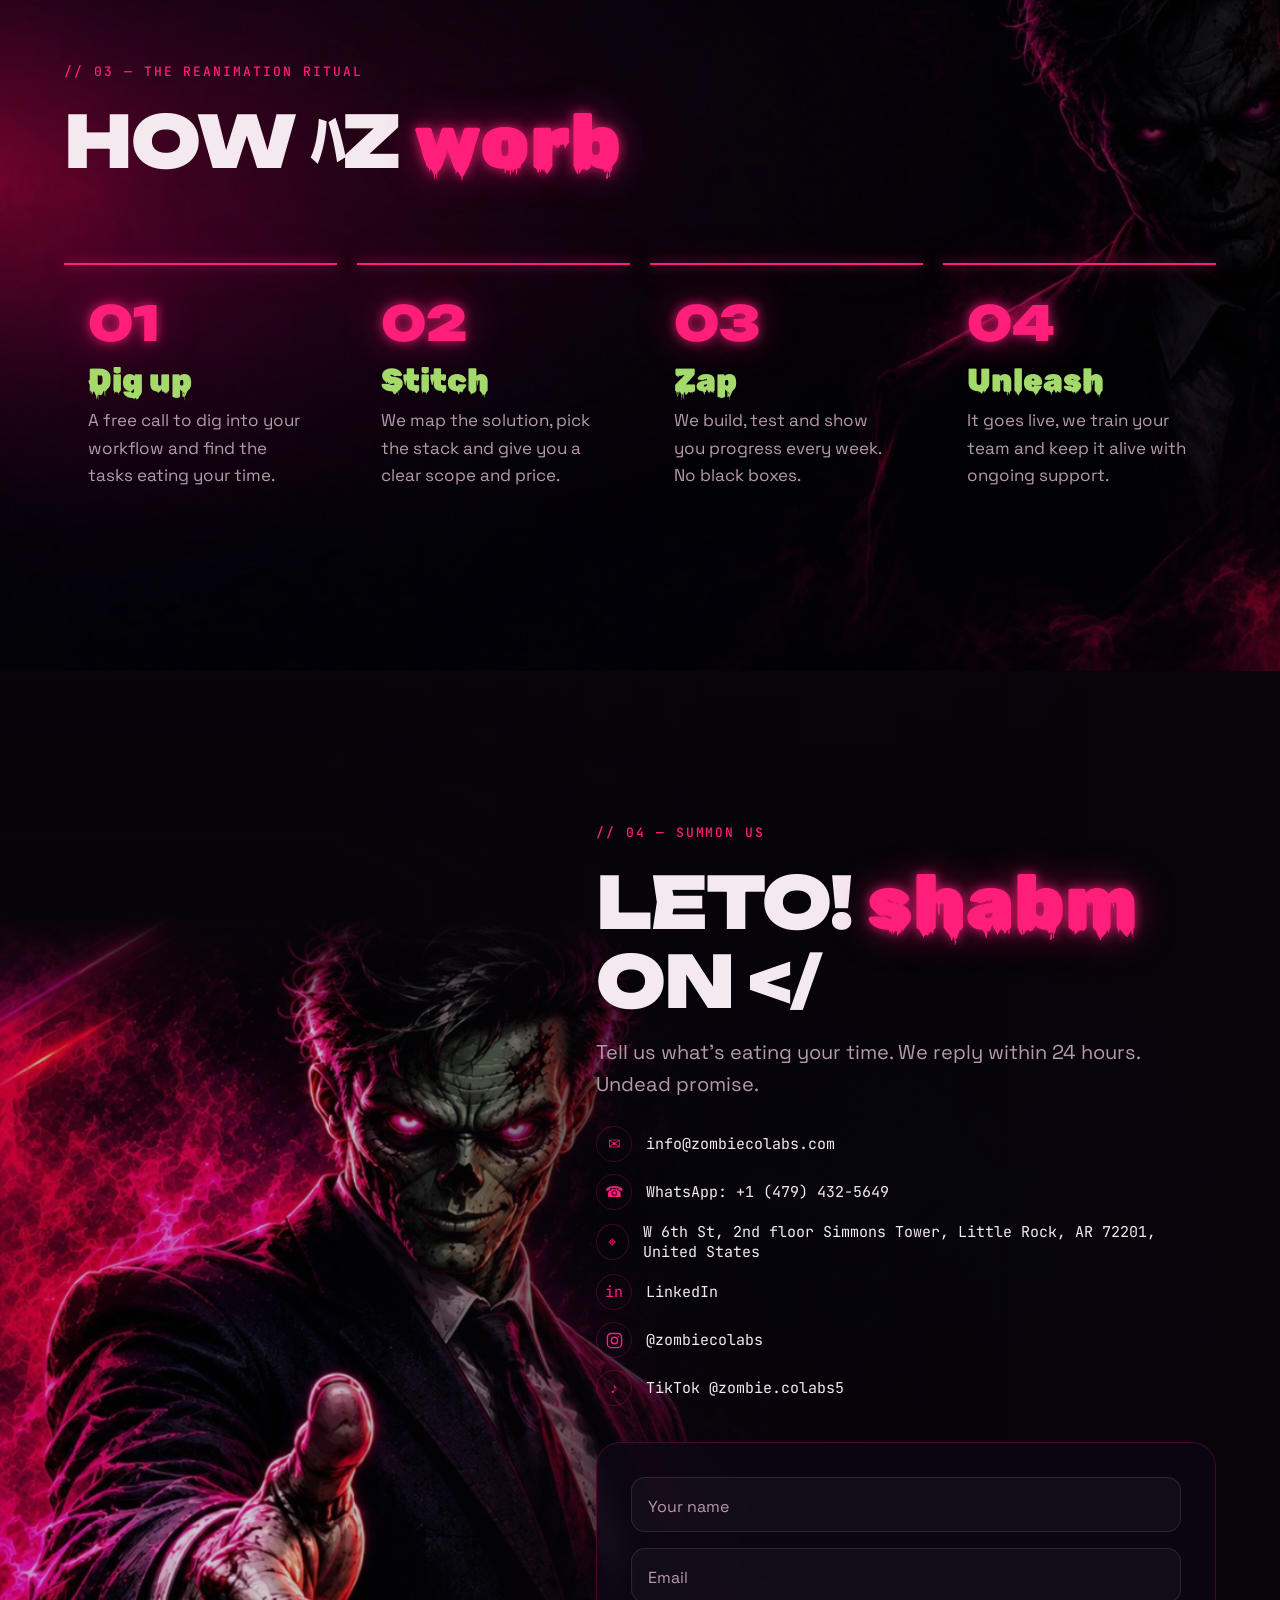
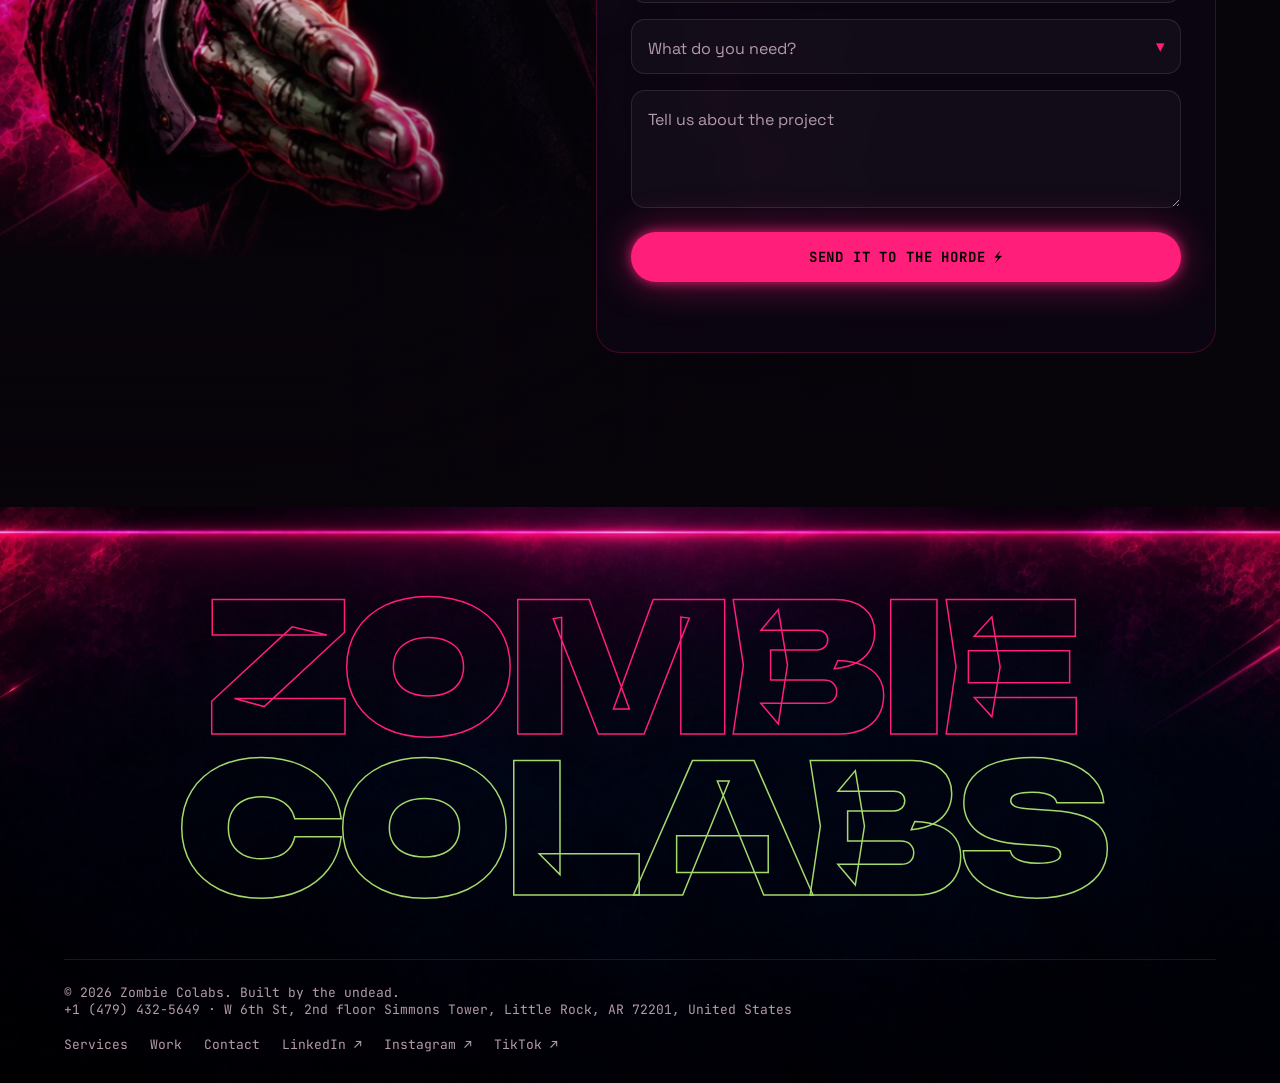
==== commit 4cfaaa6a: "Replace Pakistani number with US number everywhere, incl. WhatsApp widget Co-Authored-By: Claude Son" ====
--- a/index.html
+++ b/index.html
@@ -50,7 +50,7 @@
       <a href="#ritual" data-hover>Process</a>
       <a href="#contact" data-hover>Contact</a>
     </nav>
-    <a href="https://wa.me/923319100383" target="_blank" rel="noopener" class="btn btn--sm magnetic" data-hover><span>Hit me up</span></a>
+    <a href="https://wa.me/14794325649" target="_blank" rel="noopener" class="btn btn--sm magnetic" data-hover><span>Hit me up</span></a>
     <button class="burger" id="burger" aria-label="Open menu" aria-expanded="false"><span></span><span></span></button>
   </header>
 
@@ -275,8 +275,7 @@
           <p class="lead">Tell us what's eating your time. We reply within 24 hours. Undead promise.</p>
           <ul class="contact__list">
             <li><span>✉</span><a href="mailto:info@zombiecolabs.com" data-hover>info@zombiecolabs.com</a></li>
-            <li><span>☎</span><a href="https://wa.me/923319100383" target="_blank" rel="noopener" data-hover>WhatsApp: +92 331 9100383</a></li>
-            <li><span>☎</span><a href="tel:+14794325649" data-hover>US: +1 (479) 432-5649</a></li>
+            <li><span>☎</span><a href="https://wa.me/14794325649" target="_blank" rel="noopener" data-hover>WhatsApp: +1 (479) 432-5649</a></li>
             <li><span>⌖</span><a href="https://maps.google.com/?q=W+6th+St+Simmons+Tower+Little+Rock+AR+72201" target="_blank" rel="noopener" data-hover>W 6th St, 2nd floor Simmons Tower, Little Rock, AR 72201, United States</a></li>
             <li><span>in</span><a href="https://www.linkedin.com/company/zombiecolabs/" target="_blank" rel="noopener" data-hover>LinkedIn</a></li>
             <li><span><svg viewBox="0 0 24 24" width="17" height="17" fill="none" stroke="currentColor" stroke-width="2" stroke-linecap="round" stroke-linejoin="round" aria-hidden="true"><rect x="2" y="2" width="20" height="20" rx="5.5"/><circle cx="12" cy="12" r="4.5"/><path d="M17.5 6.5h.01"/></svg></span><a href="https://www.instagram.com/zombiecolabs/" target="_blank" rel="noopener" data-hover>@zombiecolabs</a></li>
@@ -349,7 +348,7 @@
         <button type="submit" aria-label="Send">➤</button>
       </form>
     </section>
-    <a class="fab__btn fab__btn--wa" href="https://wa.me/923319100383" target="_blank" rel="noopener" aria-label="Chat on WhatsApp">
+    <a class="fab__btn fab__btn--wa" href="https://wa.me/14794325649" target="_blank" rel="noopener" aria-label="Chat on WhatsApp">
       <svg viewBox="0 0 24 24" aria-hidden="true"><path d="M17.47 14.38c-.3-.15-1.76-.87-2.03-.97-.27-.1-.47-.15-.67.15-.2.3-.77.97-.94 1.16-.17.2-.35.22-.64.08-.3-.15-1.26-.46-2.4-1.48-.88-.79-1.48-1.76-1.65-2.06-.17-.3-.02-.46.13-.6.13-.14.3-.35.45-.52.15-.17.2-.3.3-.5.1-.2.05-.37-.03-.52-.07-.15-.67-1.61-.91-2.2-.24-.58-.49-.5-.67-.51h-.57c-.2 0-.52.07-.79.37-.27.3-1.04 1.02-1.04 2.48s1.07 2.88 1.21 3.07c.15.2 2.1 3.2 5.08 4.49.71.3 1.26.49 1.69.63.71.22 1.36.19 1.87.12.57-.09 1.76-.72 2.01-1.41.25-.7.25-1.29.17-1.41-.07-.13-.27-.2-.57-.35zM12.05 21.8h-.01a9.87 9.87 0 0 1-5.03-1.38l-.36-.21-3.74.98 1-3.65-.24-.37a9.86 9.86 0 0 1-1.51-5.26c0-5.45 4.44-9.88 9.89-9.88 2.64 0 5.12 1.03 6.99 2.9a9.82 9.82 0 0 1 2.89 6.99c0 5.45-4.44 9.88-9.88 9.88zm8.41-18.3A11.82 11.82 0 0 0 12.05 0C5.5 0 .16 5.33.16 11.89c0 2.1.55 4.14 1.59 5.95L.06 24l6.3-1.65a11.88 11.88 0 0 0 5.68 1.45h.01c6.55 0 11.89-5.33 11.89-11.89 0-3.18-1.24-6.17-3.48-8.41z"/></svg>
     </a>
     <button class="fab__btn" id="chatToggle" aria-label="Open chat assistant" aria-expanded="false">
